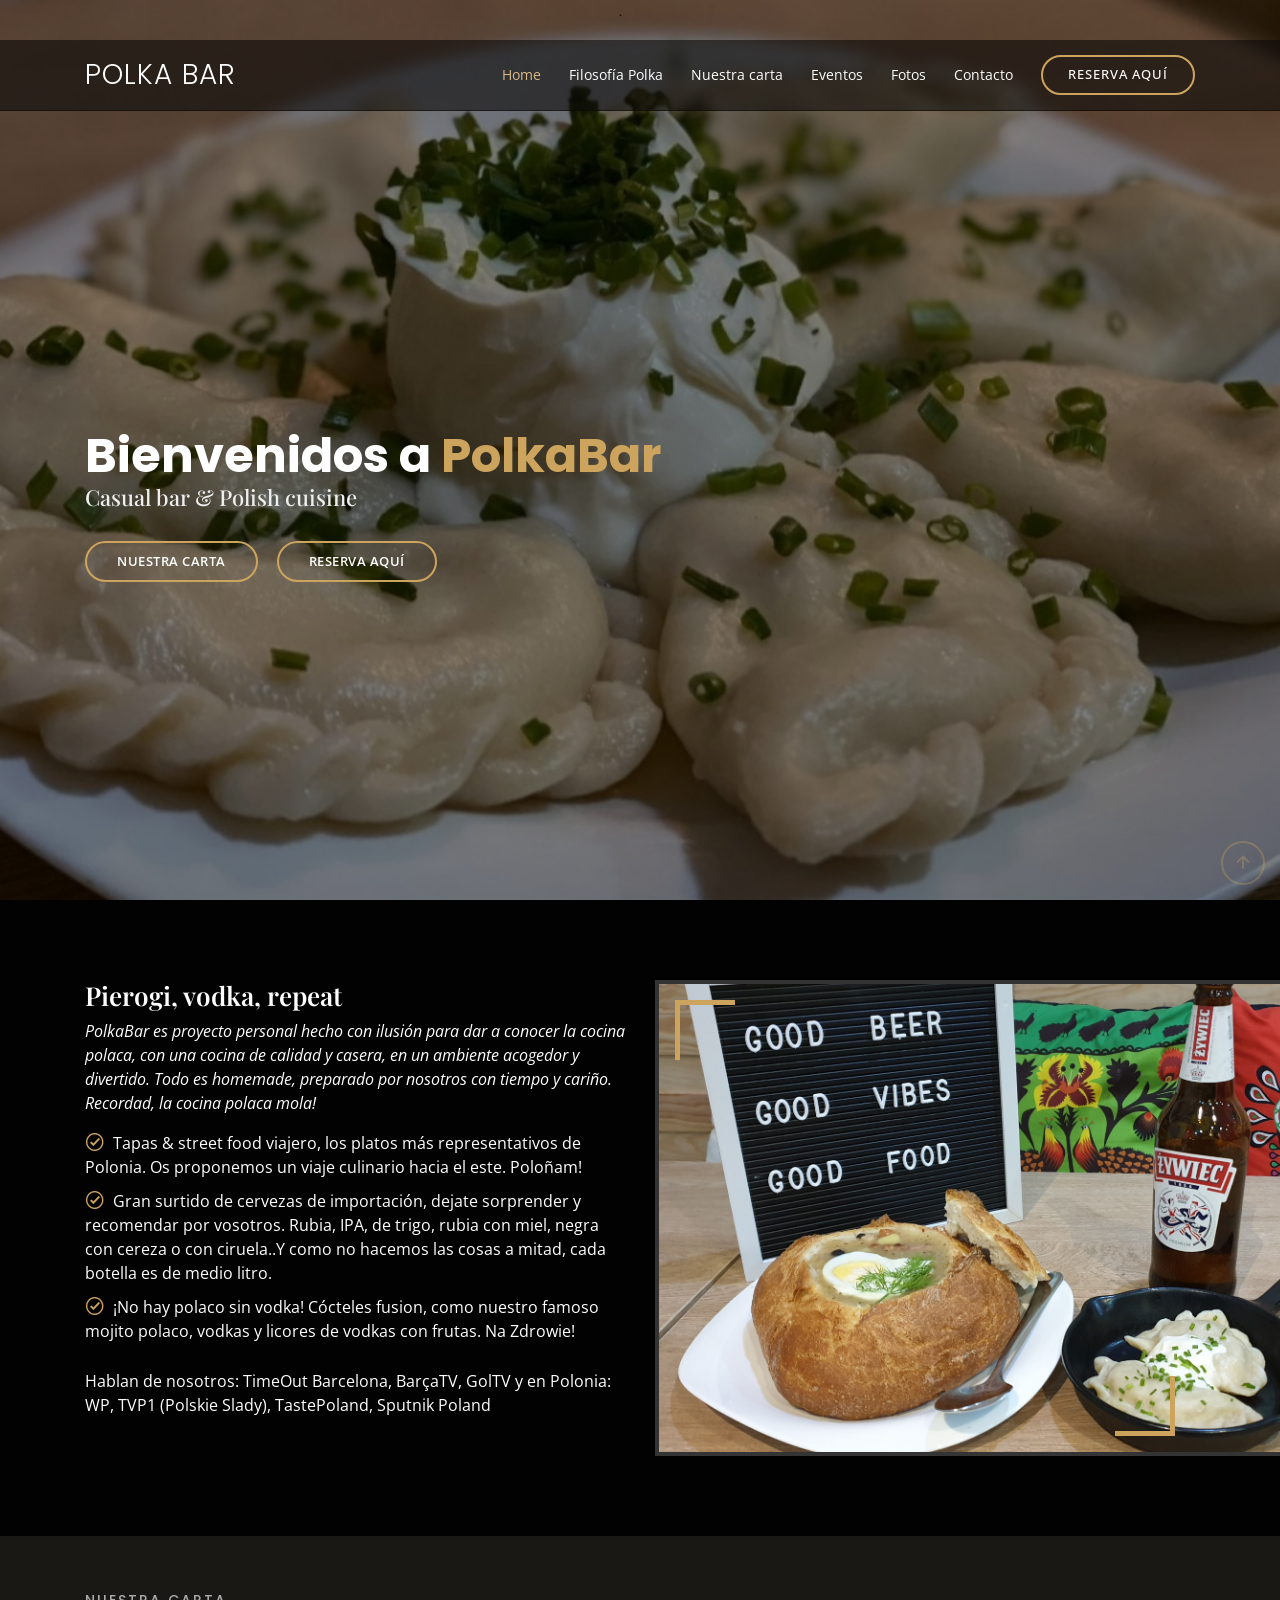
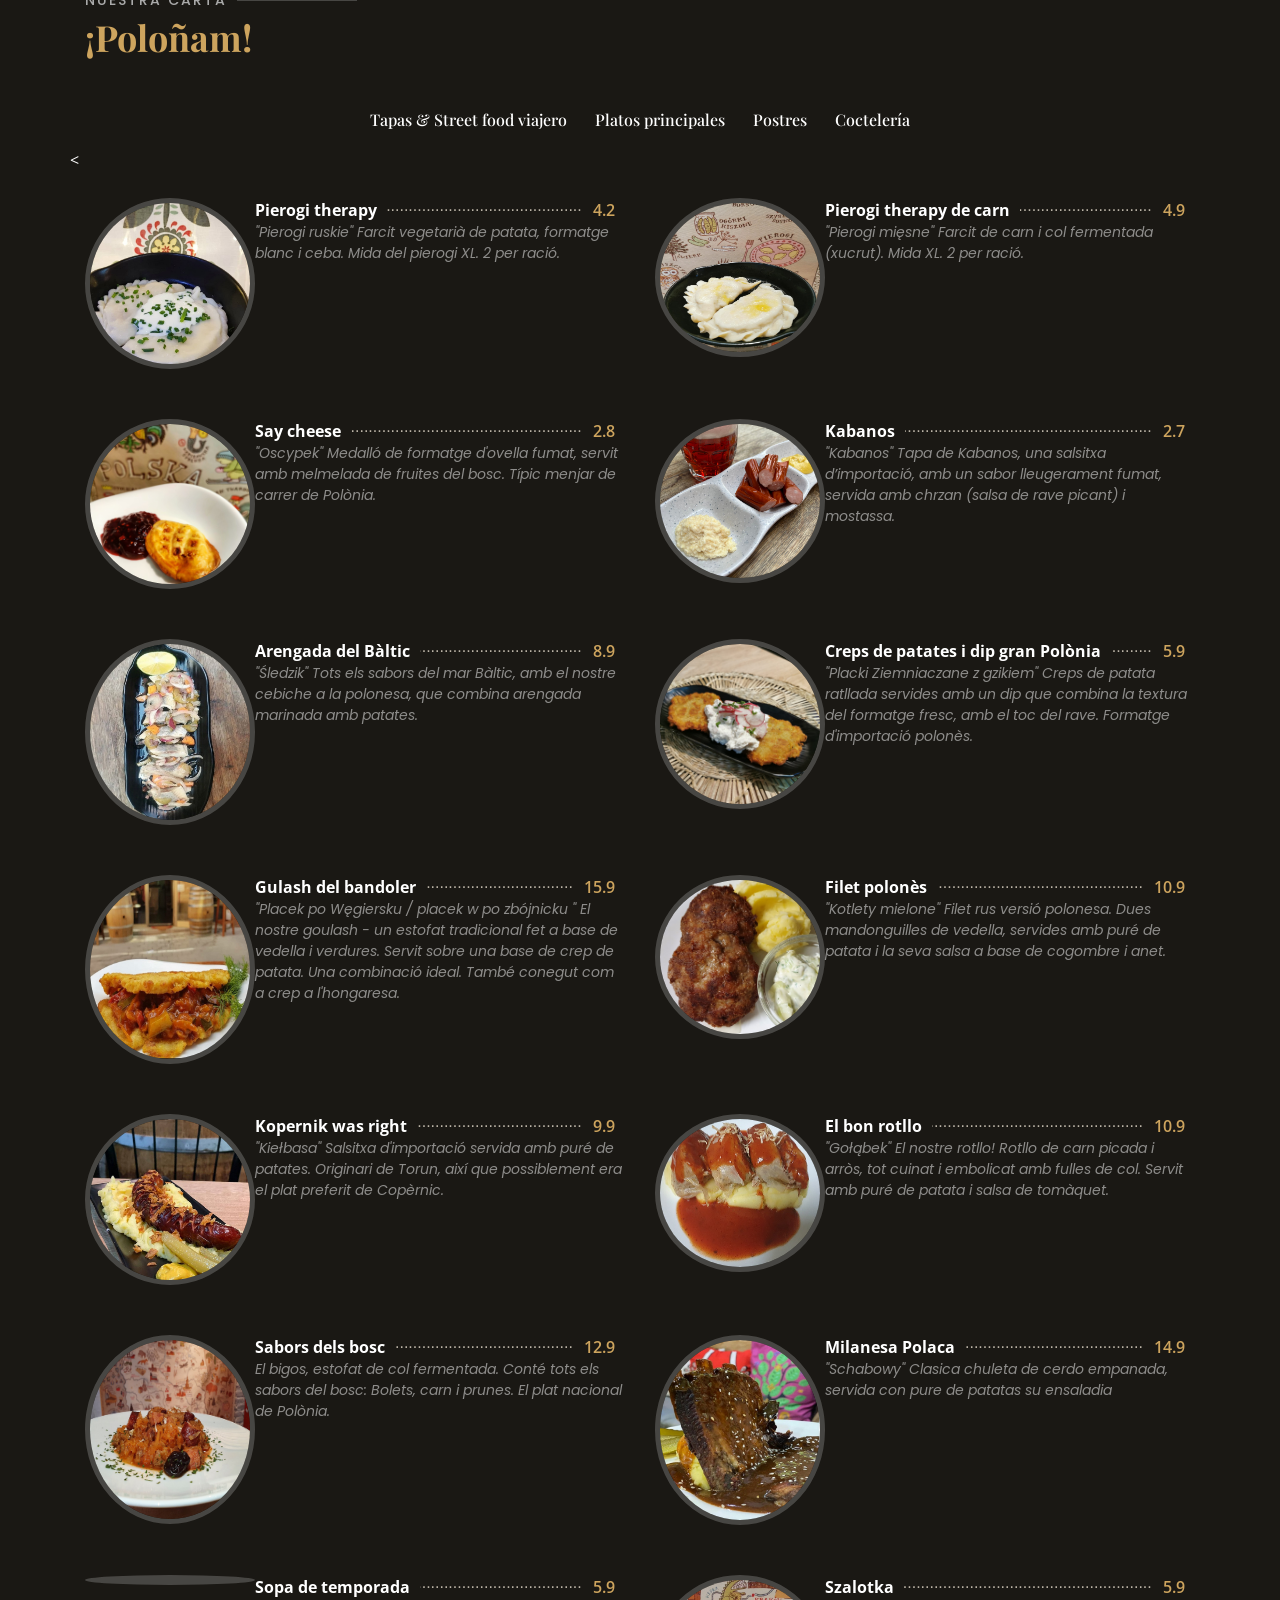
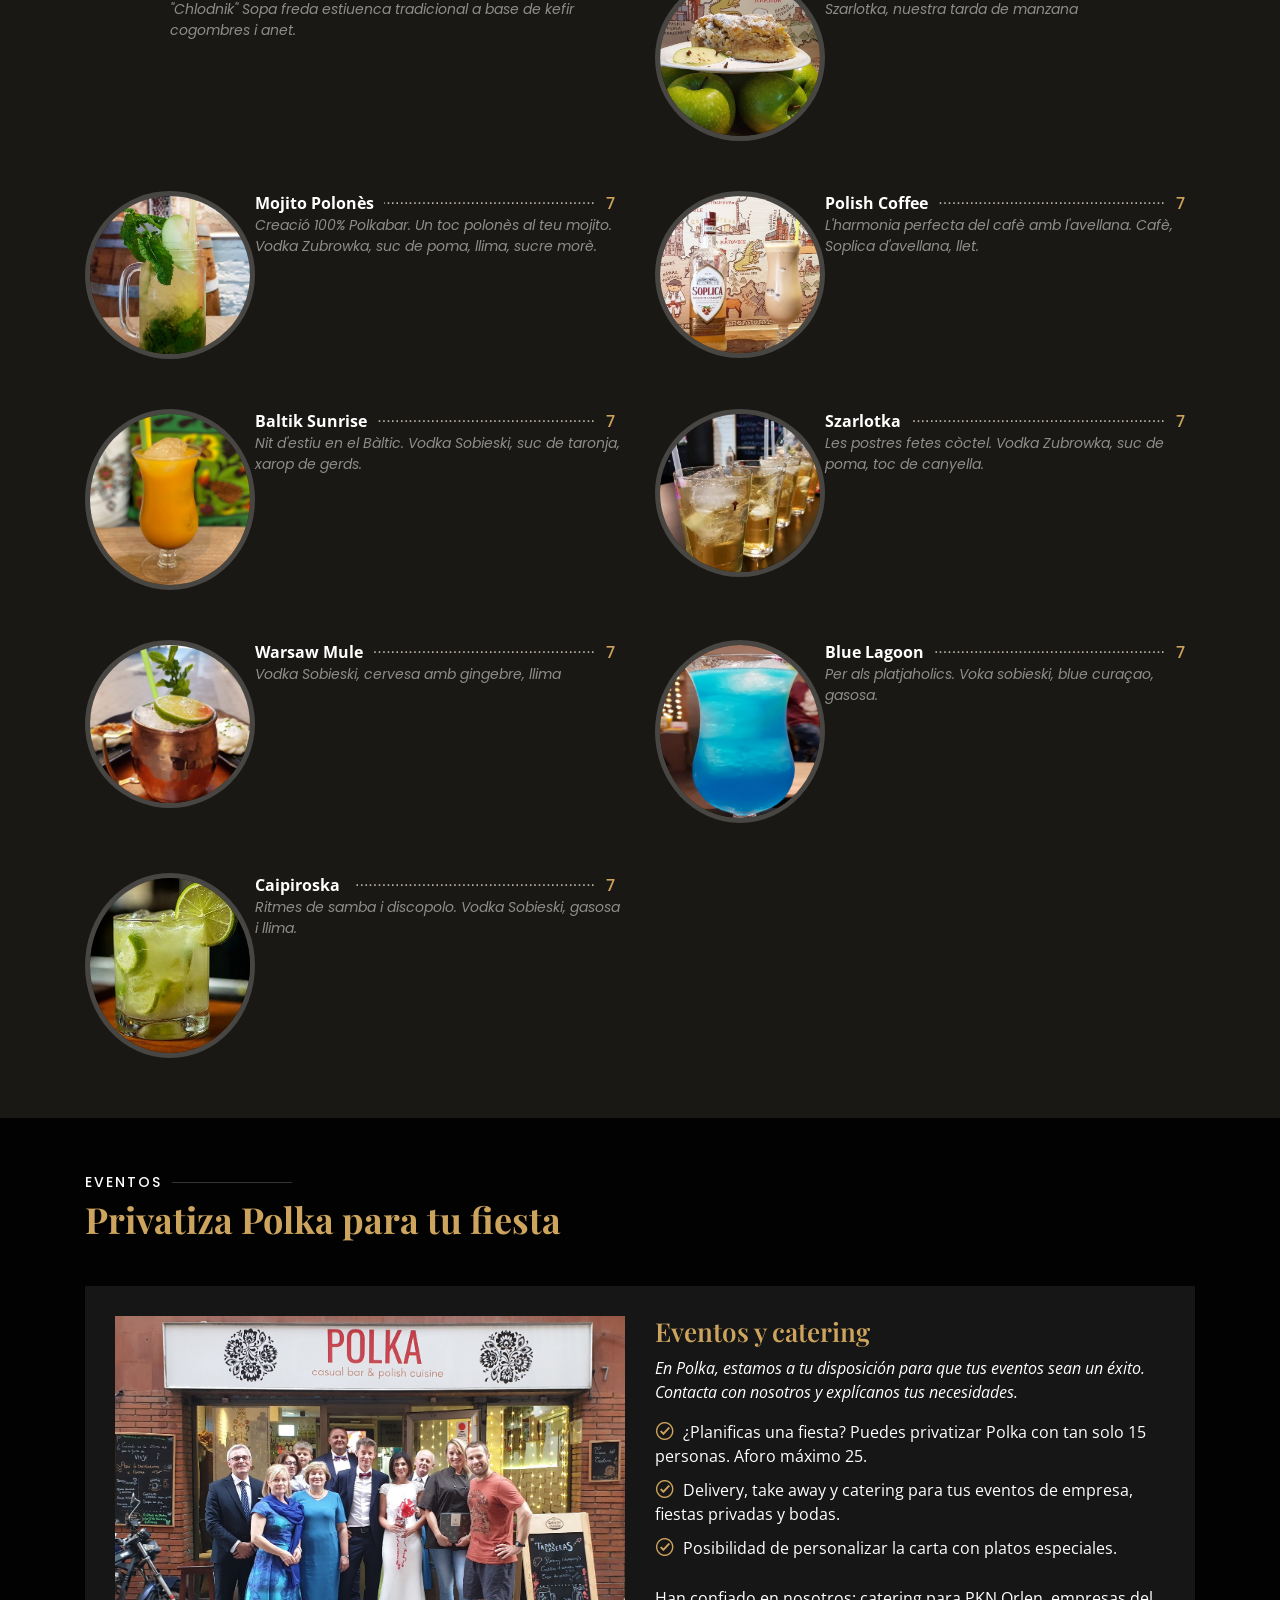
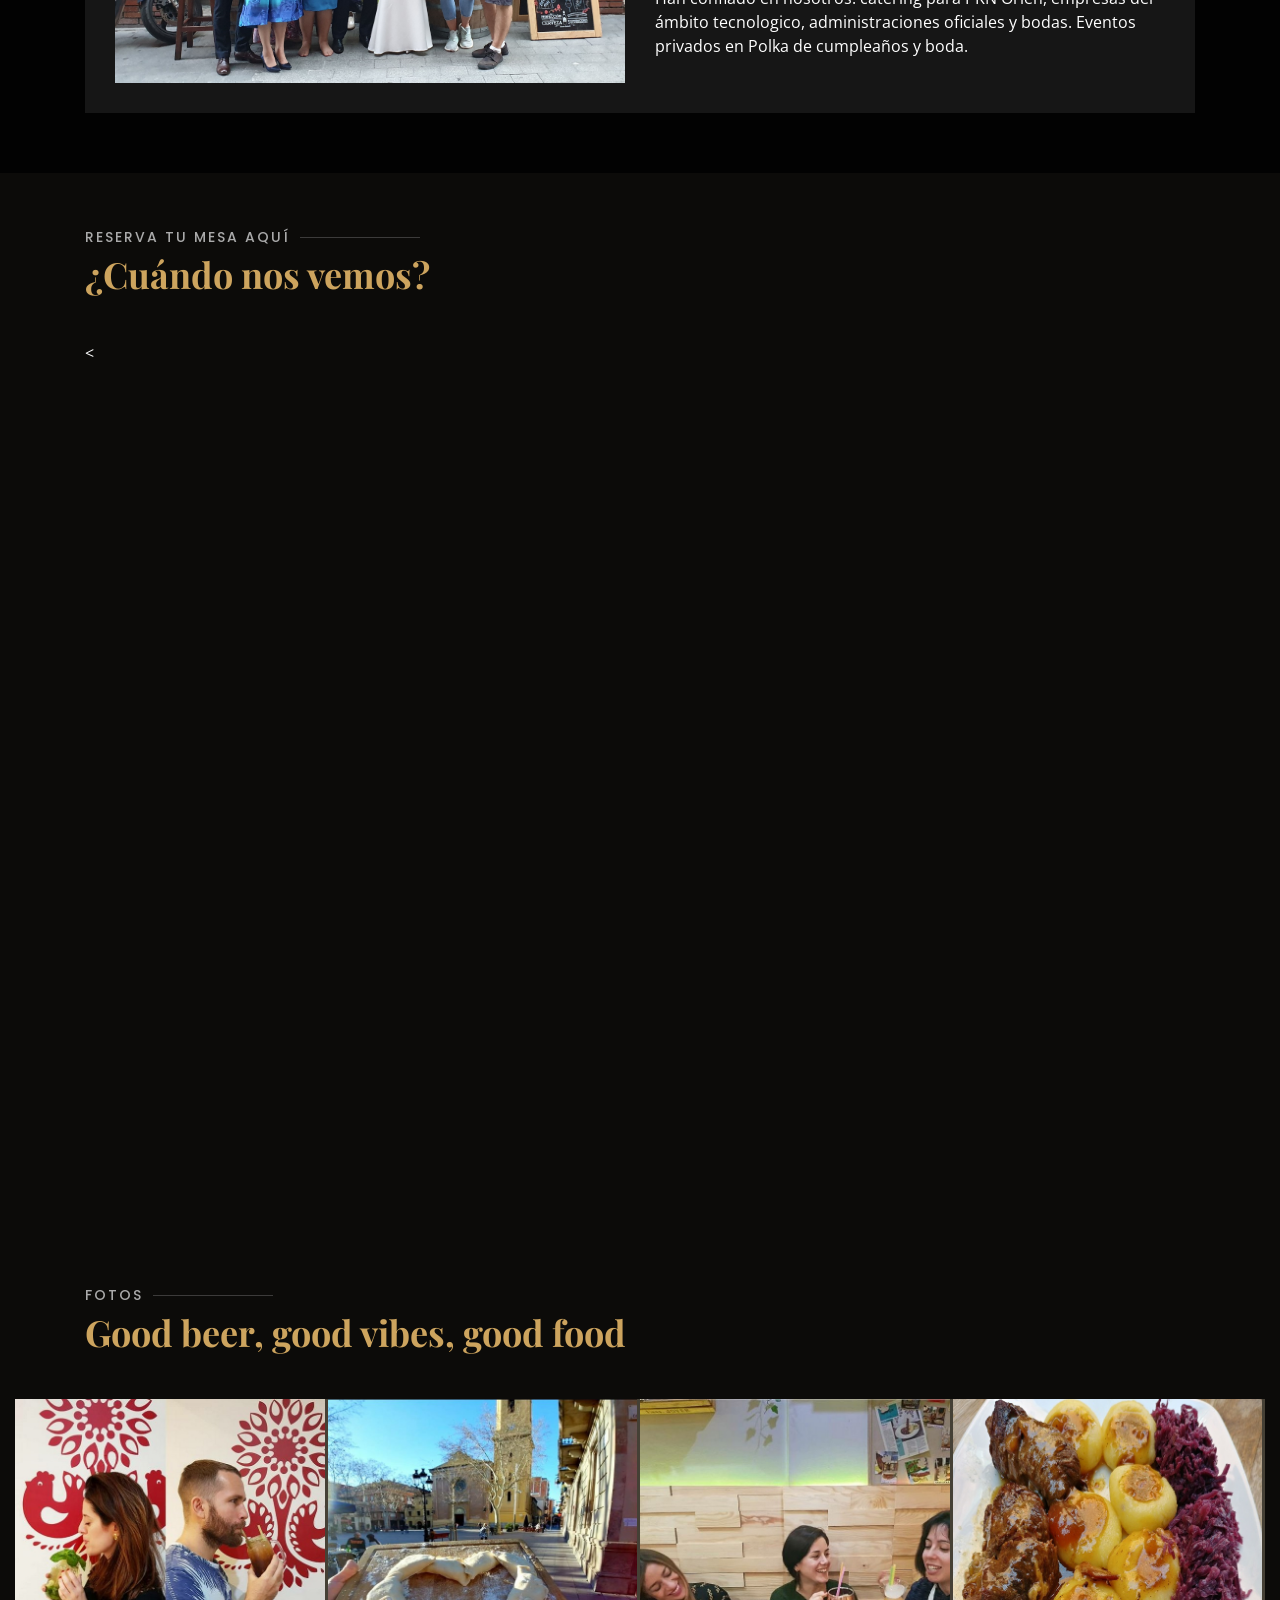
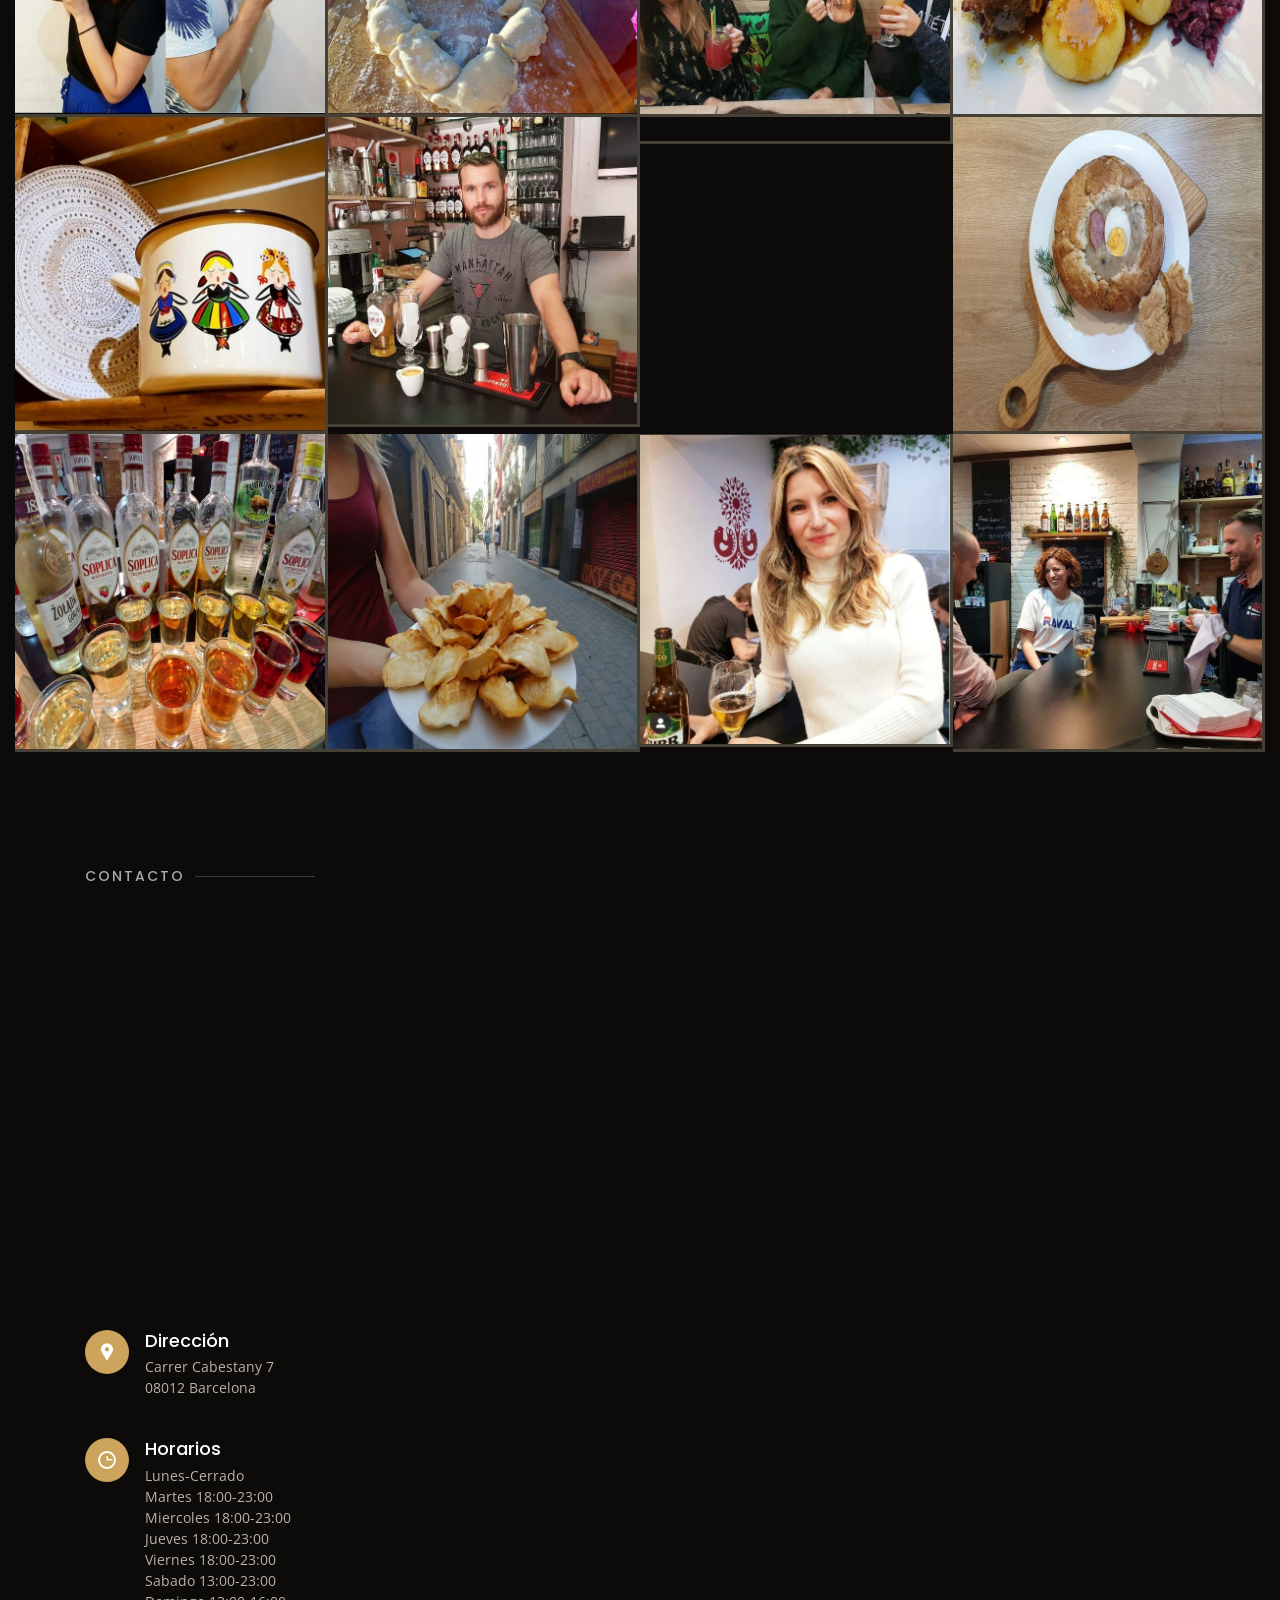
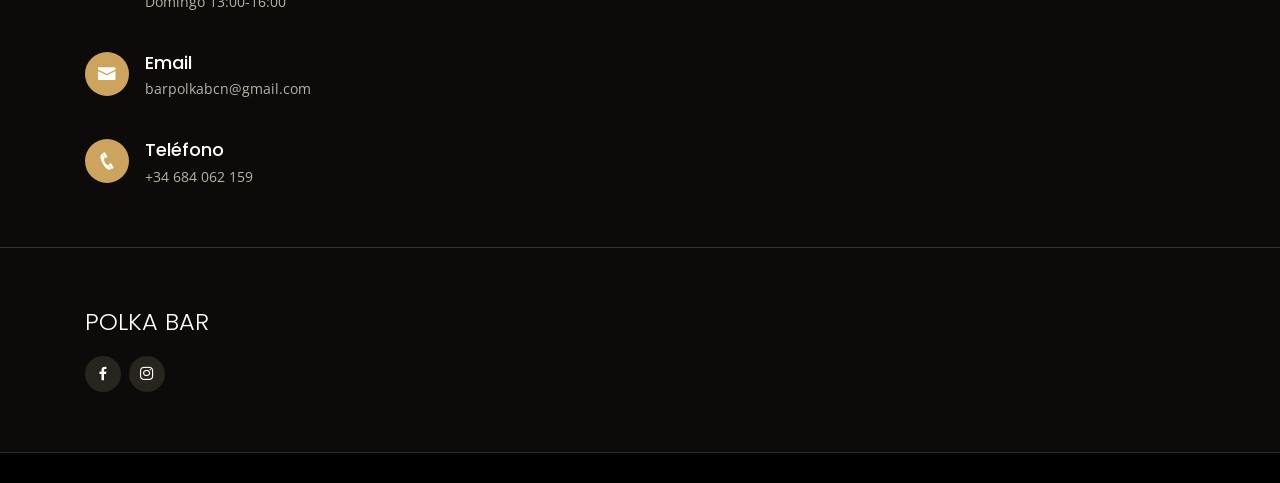
==== index.html @ d092cbb1 "Update index.html" ====
<!DOCTYPE html>
<html lang="en">

<head>
  <meta charset="utf-8">
  <meta content="width=device-width, initial-scale=1.0" name="viewport">

  <title>Polka Bar </title>
  <meta content="" name="descriptison">
  <meta content="" name="keywords">

  <!-- Favicons -->
  <link href="assets/img/favicon.png" rel="icon">
  <link href="assets/img/apple-touch-icon.png" rel="apple-touch-icon">

  <!-- Google Fonts -->
  <link href="https://fonts.googleapis.com/css?family=Open+Sans:300,300i,400,400i,600,600i,700,700i|Playfair+Display:ital,wght@0,400;0,500;0,600;0,700;1,400;1,500;1,600;1,700|Poppins:300,300i,400,400i,500,500i,600,600i,700,700i" rel="stylesheet">

  <!-- Vendor CSS Files -->
  <link href="assets/vendor/bootstrap/css/bootstrap.min.css" rel="stylesheet">
  <link href="assets/vendor/icofont/icofont.min.css" rel="stylesheet">
  <link href="assets/vendor/boxicons/css/boxicons.min.css" rel="stylesheet">
  <link href="assets/vendor/animate.css/animate.min.css" rel="stylesheet">
  <link href="assets/vendor/owl.carousel/assets/owl.carousel.min.css" rel="stylesheet">
  <link href="assets/vendor/venobox/venobox.css" rel="stylesheet">
  <link href="assets/vendor/aos/aos.css" rel="stylesheet">

  <!-- Template Main CSS File -->
  <link href="assets/css/style.css" rel="stylesheet">

  <!-- =======================================================
  * Template Name: Restaurantly - v1.0.0
  * Template URL: https://bootstrapmade.com/restaurantly-restaurant-template/
  * Author: BootstrapMade.com
  * License: https://bootstrapmade.com/license/
  ======================================================== -->
</head>

<body>

  <!-- ======= Top Bar ======= -->
  <div id="topbar" class="d-flex align-items-center fixed-top">
    <div class="container d-flex">
      <div class="contact-info mr-auto">
       
      </div>
      
      </div>
    </div>
  </div>

  <!-- ======= Header ======= -->
  <header id="header" class="fixed-top">
    <div class="container d-flex align-items-center">

      <h1 class="logo mr-auto"><a href="index.html">Polka Bar</a></h1>
      <!-- Uncomment below if you prefer to use an image logo -->
      <!-- <a href="index.html" class="logo mr-auto"><img src="assets/img/logo.png" alt="" class="img-fluid"></a>-->

      <nav class="nav-menu d-none d-lg-block">
        <ul>
          <li class="active"><a href="index.html">Home</a></li>
          <li><a href="#about">Filosofía Polka</a></li>
          <li><a href="#menu">Nuestra carta</a></li>
         
          <li><a href="#events">Eventos</a></li>
          <li><a href="#gallery">Fotos</a></li>
          <li><a href="#contact">Contacto</a></li>
          <li class="book-a-table text-center"><a href="#book-a-table">Reserva aquí</a></li>
        </ul>
      </nav><!-- .nav-menu -->

    </div>
  </header><!-- End Header -->

  <!-- ======= Hero Section ======= -->
  <section id="hero" class="d-flex align-items-center">
    <div class="container position-relative text-center text-lg-left" data-aos="zoom-in" data-aos-delay="100">
      <div class="row">
        <div class="col-lg-8">
          <h1>Bienvenidos a <span>PolkaBar</span></h1>
          <h2>Casual bar & Polish cuisine</h2>

          <div class="btns">
            <a href="#menu" class="btn-menu animated fadeInUp scrollto">Nuestra carta</a>
            <a href="#book-a-table" class="btn-book animated fadeInUp scrollto">Reserva aquí</a>
          </div>
        </div>
        <div
        </div>

      </div>
    </div>
  </section><!-- End Hero -->

  <main id="main">

    <!-- ======= About Section ======= -->
    <section id="about" class="about">
      <div class="container" data-aos="fade-up">

        <div class="row">
          <div class="col-lg-6 order-1 order-lg-2" data-aos="zoom-in" data-aos-delay="100">
            <div class="about-img">
              <img src="assets/img/about.jpg" alt="">
            </div>
          </div>
          <div class="col-lg-6 pt-4 pt-lg-0 order-2 order-lg-1 content">
            <h3>Pierogi, vodka, repeat</h3>
            <p class="font-italic">
             PolkaBar es proyecto personal hecho con ilusión para dar a conocer la cocina polaca, con una cocina de calidad y casera, en un ambiente acogedor y divertido. Todo es homemade, preparado por nosotros con tiempo y cariño. Recordad, la cocina polaca mola!
            </p>
            <ul>
              <li><i class="icofont-check-circled"></i> Tapas & street food viajero, los platos más representativos de Polonia. Os proponemos un viaje culinario hacia el este. Poloñam! </li>
              <li><i class="icofont-check-circled"></i> Gran surtido de cervezas de importación, dejate sorprender y recomendar por vosotros. Rubia, IPA, de trigo, rubia con miel, negra con cereza o con ciruela..Y como no hacemos las cosas a mitad, cada botella es de medio litro. </li>
              <li><i class="icofont-check-circled"></i> ¡No hay polaco sin vodka! Cócteles fusion, como nuestro famoso mojito polaco, vodkas y licores de vodkas con frutas. Na Zdrowie!</li>
            </ul>
            <p>
             Hablan de nosotros: TimeOut Barcelona, BarçaTV, GolTV y en Polonia: WP, TVP1 (Polskie Slady), TastePoland, Sputnik Poland
            </p>
          </div>
        </div>

      </div>
    </section><!-- End About Section -->

    <!-- ======= Menu Section ======= -->
    <section id="menu" class="menu section-bg">
      <div class="container" data-aos="fade-up">

        <div class="section-title">
          <h2>Nuestra carta</h2>
          <p>¡Poloñam!</p>
        </div>

        <div class="row" data-aos="fade-up" data-aos-delay="100">
          <div class="col-lg-12 d-flex justify-content-center">
            <ul id="menu-flters">
              <li data-filter=".filter-starters">Tapas & Street food viajero </li>
              <li data-filter=".filter-salads">Platos principales</li>
              <li data-filter=".filter-postres">Postres</li>
			  <li data-filter=".filter-chupitos">Coctelería</li>
            </ul>
          </div>
        </div>

        <div class="row menu-container" data-aos="fade-up" data-aos-delay="200">

          <div class="col-lg-6 menu-item filter-starters">
            <img src="assets/img/menu/pierogi.jpg" class="menu-img" alt="">
            <div class="menu-content">
              <a href="#">Pierogi therapy</a><span>4.2</span>
            </div>
            <div class="menu-ingredients">
              "Pierogi ruskie" Farcit vegetarià de patata, formatge blanc i ceba. Mida del pierogi XL. 2 per ració.
            </div>
          </div>
        <div class="col-lg-6 menu-item filter-starters">
            <img src="assets/img/menu/miesne.jpg" class="menu-img" alt="">
            <div class="menu-content">
			<a href="#">Pierogi therapy de carn</a><span>4.9</span>
            </div>
            <div class="menu-ingredients">
              "Pierogi mięsne" Farcit de carn i col fermentada (xucrut). Mida XL. 2 per ració.
            </div>
          </div>
        
          <div class="col-lg-6 menu-item filter-starters">
            <img src="assets/img/menu/oscypek.jpg" class="menu-img" alt="">
            <div class="menu-content">
              <a href="#">Say cheese</a><span>2.8</span>
            </div>
            <div class="menu-ingredients">
              "Oscypek" Medalló de formatge d'ovella fumat, servit amb melmelada de fruites del bosc. Típic menjar de carrer de Polònia.
            </div>
          </div>
		   <div class="col-lg-6 menu-item filter-starters">
            <img src="assets/img/menu/kabanos1.jpg" class="menu-img" alt="">
            <div class="menu-content">
              <a href="#">Kabanos</a><span>2.7</span>
            </div>
            <div class="menu-ingredients">
              "Kabanos" Tapa de Kabanos, una salsitxa d’importació, amb un sabor lleugerament fumat, servida amb chrzan (salsa de rave picant) i mostassa.
            </div>
          </div>
		  
          <div class="col-lg-6 menu-item filter-starters">
            <img src="assets/img/menu/arenque.jpg" class="menu-img" alt="">
            <div class="menu-content">
              <a href="#">Arengada del Bàltic</a><span>8.9</span>
            </div>
            <div class="menu-ingredients">
              "Śledzik" Tots els sabors del mar Bàltic, amb el nostre cebiche a la polonesa, que combina arengada marinada amb patates.
            </div>
          </div>

          

          <div class="col-lg-6 menu-item filter-starters">
            <img src="assets/img/menu/placki.jpg" class="menu-img" alt="">
            <div class="menu-content">
              <a href="#">Creps de patates i dip gran Polònia</a><span>5.9</span>
            </div>
            <div class="menu-ingredients">
              "Placki Ziemniaczane z gzikiem" Creps de patata ratllada servides amb un dip que combina la textura del formatge fresc, amb el toc del rave. Formatge d'importació polonès.
            </div>
			
          </div>
<div class=
            
			
          </div>
          

          
          
		  
		  
		
          <div class="col-lg-6 menu-item filter-salads">
            <img src="assets/img/menu/placek.jpg" class="menu-img" alt="">
            <div class="menu-content">
              <a href="#">Gulash del bandoler</a><span>15.9</span>
            </div>
            <div class="menu-ingredients">
              "Placek po Węgiersku / placek w po zbójnicku " El nostre goulash - un estofat tradicional fet a base de vedella i verdures. Servit sobre una base de crep de patata. Una combinació ideal. També conegut com a crep a l'hongaresa.
            </div>
          </div>

          <div class="col-lg-6 menu-item filter-salads">
            <img src="assets/img/menu/mielony.jpg" class="menu-img" alt="">
            <div class="menu-content">
              <a href="#">Filet polonès</a><span>10.9</span>
            </div>
            <div class="menu-ingredients">
              "Kotlety mielone" Filet rus versió polonesa. Dues mandonguilles de vedella, servides amb puré de patata i la seva salsa a base de cogombre i anet.
            </div>
          </div>
		 
          <div class="col-lg-6 menu-item filter-salads">
            <img src="assets/img/menu/salchicha.jpg" class="menu-img" alt="">
            <div class="menu-content">
              <a href="#">Kopernik was right</a><span>9.9</span>
            </div>
            <div class="menu-ingredients">
              "Kiełbasa" Salsitxa d'importació servida amb puré de patates. Originari de Torun, així que possiblement era el plat preferit de Copèrnic. 
            </div>
          </div>
		  
          </div>
          
          <div class="col-lg-6 menu-item filter-salads">
            <img src="assets/img/menu/golabek.jpg" class="menu-img" alt="">
            <div class="menu-content">
              <a href="#">El bon rotllo</a><span>10.9</span>
            </div>
            <div class="menu-ingredients">
              "Gołąbek" El nostre rotllo! Rotllo de carn picada i arròs, tot cuinat i embolicat amb fulles de col. Servit amb puré de patata i salsa de tomàquet.
            </div>
          </div>

          <div class="col-lg-6 menu-item filter-salads">
            <img src="assets/img/menu/bigos.jpg" class="menu-img" alt="">
            <div class="menu-content">
              <a href="#">Sabors dels bosc</a><span>12.9</span>
            </div>
            <div class="menu-ingredients">
              El bigos, estofat de col fermentada. Conté tots els sabors del bosc: Bolets, carn i prunes. El plat nacional de Polònia.
            </div>
          </div>
		  <div class="col-lg-6 menu-item filter-salads">
            <img src="assets/img/menu/Beer & Honey Zeberka.jpg" class="menu-img" alt="">
            <div class="menu-content">
              <a href="#">Milanesa Polaca</a><span>14.9</span>
            </div>
            <div class="menu-ingredients">
              "Schabowy" Clasica chuleta de cerdo empanada, servida con pure de patatas  su ensaladia
            </div>
          </div>
		 <div class="col-lg-6 menu-item filter-salads">
            <img src="assets/img/menu/chodnik2.jpg" class="menu-img" alt="">
            <div class="menu-content">
              <a href="#">Sopa de temporada </a><span>5.9</span>
            </div>
            <div class="menu-ingredients">
              "Chlodnik" Sopa freda estiuenca tradicional a base de kefir cogombres i anet.
            </div>
          </div>
		  <div class="col-lg-6 menu-item filter-postres">
            <img src="assets/img/menu/szarlotka.jpg" class="menu-img" alt="">
            <div class="menu-content">
              <a href="#">Szalotka</a><span>5.9</span>
            </div>
            <div class="menu-ingredients">
              Szarlotka, nuestra tarda de manzana 
            </div>
          </div>
		  
		  <
		  
		  		  
		  <div class="col-lg-6 menu-item filter-chupitos">
            <img src="assets/img/menu/mojito.jpg" class="menu-img" alt="">
            <div class="menu-content">
              <a href="#">Mojito Polonès</a><span>7</span>
            </div>
            <div class="menu-ingredients">
              Creació 100% Polkabar. Un toc polonès al teu mojito. Vodka Zubrowka, suc de poma, llima, sucre morè. 
            </div>
          </div>
		  
		  
		  <div class="col-lg-6 menu-item filter-chupitos">
            <img src="assets/img/menu/polishcafe.jpg" class="menu-img" alt="">
            <div class="menu-content">
              <a href="#">Polish Coffee</a><span>7</span>
            </div>
            <div class="menu-ingredients">
              L'harmonia perfecta del cafè amb l'avellana. Cafè, Soplica d'avellana, llet.
            </div>
          </div>
		  
		  
		  <div class="col-lg-6 menu-item filter-chupitos">
            <img src="assets/img/menu/sunrise.jpg" class="menu-img" alt="">
            <div class="menu-content">
              <a href="#">Baltik Sunrise</a><span>7</span>
            </div>
            <div class="menu-ingredients">
              Nit d'estiu en el Bàltic. Vodka Sobieski, suc de taronja, xarop de gerds.
            </div>
          </div>
		  
		  
		  <div class="col-lg-6 menu-item filter-chupitos">
            <img src="assets/img/menu/szdrink.jpg" class="menu-img" alt="">
            <div class="menu-content">
              <a href="#">Szarlotka</a><span>7</span>
            </div>
            <div class="menu-ingredients">
              Les postres fetes còctel. Vodka Zubrowka, suc de poma, toc de canyella.
            </div>
          </div>
		  
		  
		  <div class="col-lg-6 menu-item filter-chupitos">
            <img src="assets/img/menu/warsaw mule.jpg" class="menu-img" alt="">
            <div class="menu-content">
              <a href="#">Warsaw Mule</a><span>7</span>
            </div>
            <div class="menu-ingredients">
              Vodka Sobieski, cervesa amb gingebre, llima
            </div>
          </div>
		  
		  <div class="col-lg-6 menu-item filter-chupitos">
            <img src="assets/img/menu/lagon.jpg" class="menu-img" alt="">
            <div class="menu-content">
              <a href="#">Blue Lagoon</a><span>7</span>
            </div>
            <div class="menu-ingredients">
              Per als platjaholics. Voka sobieski, blue curaçao, gasosa.
            </div>
          </div>
		  
		  <div class="col-lg-6 menu-item filter-chupitos">
            <img src="assets/img/menu/caipi.jpg" class="menu-img" alt="">
            <div class="menu-content">
              <a href="#">Caipiroska </a><span>7</span>
            </div>
            <div class="menu-ingredients">
              Ritmes de samba i discopolo. Vodka Sobieski, gasosa i llima.
            </div>
          </div>

        </div>

      </div>
    </section><!-- End Menu Section -->

    

    <!-- ======= Events Section ======= -->
    <section id="events" class="events">
      <div class="container" data-aos="fade-up">

        <div class="section-title">
          <h2>Eventos</h2>
          <p> Privatiza Polka para tu fiesta</p>
        </div>

        <div class="owl-carousel events-carousel" data-aos="fade-up" data-aos-delay="100">

          <div class="row event-item">
            <div class="col-lg-6">
              <img src="assets/img/boda.jpg" class="img-fluid" alt="">
            </div>
            <div class="col-lg-6 pt-4 pt-lg-0 content">
              <h3>Eventos y catering</h3>
              
              <p class="font-italic">
                En Polka, estamos a tu disposición para que tus eventos sean un éxito. Contacta con nosotros y explícanos tus necesidades.
              </p>
              <ul>
                <li><i class="icofont-check-circled"></i> ¿Planificas una fiesta? Puedes privatizar Polka con tan solo 15 personas. Aforo máximo 25.</li>
                <li><i class="icofont-check-circled"></i> Delivery, take away y catering para tus eventos de empresa, fiestas privadas y bodas.  </li>
                <li><i class="icofont-check-circled"></i> Posibilidad de personalizar la carta con platos especiales.</li>
              </ul>
              <p>
                Han confiado en nosotros: catering para PKN Orlen, empresas del ámbito tecnologico, administraciones oficiales y bodas. Eventos privados en Polka de cumpleaños y boda.
              </p>
            </div>
          </div>

          

        </div>

      </div>
    </section><!-- End Events Section -->

    <!-- ======= Book A Table Section ======= -->
    <section id="book-a-table" class="book-a-table">
      <div class="container" data-aos="fade-up">

        <div class="section-title">
          <h2>Reserva tu mesa aquí</h2>
          <p>¿Cuándo nos vemos?</p>
        </div>

       <<div align="center"><iframe src="https://module.lafourchette.com/es_ES/module/374665-a47ee" style="width: 100%; min-height:800px; border:none; scrolling:yes;"></iframe></div>
    </section><!-- End Book A Table Section -->

    

    <!-- ======= Gallery Section ======= -->
    <section id="gallery" class="gallery">

      <div class="container" data-aos="fade-up">
        <div class="section-title">
          <h2>Fotos</h2>
          <p>Good beer, good vibes, good food</p>
        </div>
      </div>

      <div class="container-fluid" data-aos="fade-up" data-aos-delay="100">

        <div class="row no-gutters">

          <div class="col-lg-3 col-md-4">
            <div class="gallery-item">
              <a href="assets/img/gallery/laeti.jpg" class="venobox" data-gall="gallery-item">
                <img src="assets/img/gallery/laeti.jpg" alt="" class="img-fluid">
              </a>
            </div>
          </div>

          <div class="col-lg-3 col-md-4">
            <div class="gallery-item">
              <a href="assets/img/gallery/serce.jpg" class="venobox" data-gall="gallery-item">
                <img src="assets/img/gallery/serce.jpg" alt="" class="img-fluid">
              </a>
            </div>
          </div>

          <div class="col-lg-3 col-md-4">
            <div class="gallery-item">
              <a href="assets/img/gallery/girls.jpg" class="venobox" data-gall="gallery-item">
                <img src="assets/img/gallery/girls.jpg" alt="" class="img-fluid">
              </a>
            </div>
          </div>

          <div class="col-lg-3 col-md-4">
            <div class="gallery-item">
              <a href="assets/img/gallery/rolada.jpg" class="venobox" data-gall="gallery-item">
                <img src="assets/img/gallery/rolada.jpg" alt="" class="img-fluid">
              </a>
            </div>
          </div>

          <div class="col-lg-3 col-md-4">
            <div class="gallery-item">
              <a href="assets/img/gallery/garnek.jpg" class="venobox" data-gall="gallery-item">
                <img src="assets/img/gallery/garnek.jpg" alt="" class="img-fluid">
              </a>
            </div>
          </div>

          <div class="col-lg-3 col-md-4">
            <div class="gallery-item">
              <a href="assets/img/gallery/kamil.jpg" class="venobox" data-gall="gallery-item">
                <img src="assets/img/gallery/kamil.jpg" alt="" class="img-fluid">
              </a>
            </div>
          </div>
 <div class="col-lg-3 col-md-4">
            <div class="gallery-item">
              <a href="assets/img/gallery/aa.jpg" class="venobox" data-gall="gallery-item">
                <img src="assets/img/gallery/aa.jpg" alt="" class="img-fluid">
              </a>
            </div>
          </div>
         

          <div class="col-lg-3 col-md-4">
            <div class="gallery-item">
              <a href="assets/img/gallery/zurek.jpg" class="venobox" data-gall="gallery-item">
                <img src="assets/img/gallery/zurek.jpg" alt="" class="img-fluid">
              </a>
            </div>
          </div>
		  <div class="col-lg-3 col-md-4">
            <div class="gallery-item">
              <a href="assets/img/gallery/vodka.jpg" class="venobox" data-gall="gallery-item">
                <img src="assets/img/gallery/vodka.jpg" alt="" class="img-fluid">
              </a>
            </div>
          </div>
		  <div class="col-lg-3 col-md-4">
            <div class="gallery-item">
              <a href="assets/img/gallery/oscypki.jpg" class="venobox" data-gall="gallery-item">
                <img src="assets/img/gallery/oscypki.jpg" alt="" class="img-fluid">
              </a>
            </div>
          </div>
		  <div class="col-lg-3 col-md-4">
            <div class="gallery-item">
              <a href="assets/img/gallery/aneta.jpg" class="venobox" data-gall="gallery-item">
                <img src="assets/img/gallery/aneta.jpg" alt="" class="img-fluid">
              </a>
            </div>
          </div>
<div class="col-lg-3 col-md-4">
            <div class="gallery-item">
              <a href="assets/img/gallery/filip.jpg" class="venobox" data-gall="gallery-item">
                <img src="assets/img/gallery/filip.jpg" alt="" class="img-fluid">
              </a>
            </div>
          </div>
        </div>

      </div>
    </section><!-- End Gallery Section -->

 

    <!-- ======= Contact Section ======= -->
    <section id="contact" class="contact">
      <div class="container" data-aos="fade-up">

        <div class="section-title">
          <h2>Contacto</h2>
          <p></p>
        </div>
      </div>

      <div data-aos="fade-up">
        
        <iframe style="border:0; width: 100%; height: 350px;"src="https://www.google.com/maps/embed?pb=!1m18!1m12!1m3!1d2993.4575871577445!2d2.1303494154257763!3d41.385867979264354!2m3!1f0!2f0!3f0!3m2!1i1024!2i768!4f13.1!3m3!1m2!1s0x12a498639cd1ae27%3A0xb3d8001c363efd8f!2sCarrer%20de%20Cabestany%2C%207%2C%2008014%20Barcelona!5e0!3m2!1spl!2ses!4v1592250438599!5m2!1spl!2ses" width="600" height="450" frameborder="0" style="border:0;" allowfullscreen="" aria-hidden="false" tabindex="0"></iframe>
	  </div>

      <div class="container" data-aos="fade-up">

        <div class="row mt-5">

          <div class="col-lg-4">
            <div class="info">
              <div class="address">
                <i class="icofont-google-map"></i>
                <h4>Dirección</h4>
                <p>Carrer Cabestany 7<br>
				08012 Barcelona
				</p>
              </div>

              <div class="open-hours">
                <i class="icofont-clock-time icofont-rotate-90"></i>
                <h4>Horarios</h4>
                <p>
				  Lunes-Cerrado<br>
                  Martes 18:00-23:00<br>
				  Miercoles 18:00-23:00<br>
                  Jueves 18:00-23:00<br>
				  Viernes 18:00-23:00<br>
				  Sabado 13:00-23:00<br>
				  Domingo 13:00-16:00<br>
				  
                </p>
              </div>

              <div class="email">
                <i class="icofont-envelope"></i>
                <h4>Email</h4>
                <p>barpolkabcn@gmail.com</p>
              </div>

              <div class="phone">
                <i class="icofont-phone"></i>
                <h4>Teléfono</h4>
                <p>+34 684 062 159</p>
              </div>

            </div>

          </div>

          <div class="col-lg-8 mt-5 mt-lg-0">


          </div>

        </div>

      </div>
    </section><!-- End Contact Section -->

  </main><!-- End #main -->

  <!-- ======= Footer ======= -->
  <footer id="footer">
    <div class="footer-top">
      <div class="container">
        <div class="row">

          <div class="col-lg-3 col-md-6">
            <div class="footer-info">
              <h3> Polka Bar</h3>
              
              <div class="social-links mt-3">
                
                <a href="https://www.facebook.com/polkabarcelona/" class="facebook"><i class="bx bxl-facebook"></i></a>
                <a href="https://www.instagram.com/polkABARBCN/" class="instagram"><i class="bx bxl-instagram"></i></a>
                
               
              </div>
            </div>
          </div>

          

          

        </div>
      </div>
    </div>

    
    </div>
  </footer><!-- End Footer -->

  <div id="preloader"></div>
  <a href="#" class="back-to-top"><i class="bx bx-up-arrow-alt"></i></a>

  <!-- Vendor JS Files -->
  <script src="assets/vendor/jquery/jquery.min.js"></script>
  <script src="assets/vendor/bootstrap/js/bootstrap.bundle.min.js"></script>
  <script src="assets/vendor/jquery.easing/jquery.easing.min.js"></script>
  <script src="assets/vendor/php-email-form/validate.js"></script>
  <script src="assets/vendor/owl.carousel/owl.carousel.min.js"></script>
  <script src="assets/vendor/isotope-layout/isotope.pkgd.min.js"></script>
  <script src="assets/vendor/venobox/venobox.min.js"></script>
  <script src="assets/vendor/aos/aos.js"></script>

  <!-- Template Main JS File -->
  <script src="assets/js/main.js"></script>

</body>

</html>
---- assets/css/style.css ----
/**
* Template Name: Restaurantly - v1.0.0
* Template URL: https://bootstrapmade.com/restaurantly-restaurant-template/
* Author: BootstrapMade.com
* License: https://bootstrapmade.com/license/
*/

/*--------------------------------------------------------------
# General
--------------------------------------------------------------*/
body {
  font-family: "Open Sans", sans-serif;
  background: #0c0b09;
  color: #fff;
}

a {
  color: #cda45e;
}

a:hover {
  color: #d9ba85;
  text-decoration: none;
}

h1, h2, h3, h4, h5, h6 {
  font-family: "Playfair Display", serif;
}

/*--------------------------------------------------------------
# Preloader
--------------------------------------------------------------*/
#preloader {
  position: fixed;
  top: 0;
  left: 0;
  right: 0;
  bottom: 0;
  z-index: 9999;
  overflow: hidden;
  background: #1a1814;
}

#preloader:before {
  content: "";
  position: fixed;
  top: calc(50% - 30px);
  left: calc(50% - 30px);
  border: 6px solid #1a1814;
  border-top-color: #cda45e;
  border-bottom-color: #cda45e;
  border-radius: 50%;
  width: 60px;
  height: 60px;
  -webkit-animation: animate-preloader 1s linear infinite;
  animation: animate-preloader 1s linear infinite;
}

@-webkit-keyframes animate-preloader {
  0% {
    transform: rotate(0deg);
  }
  100% {
    transform: rotate(360deg);
  }
}

@keyframes animate-preloader {
  0% {
    transform: rotate(0deg);
  }
  100% {
    transform: rotate(360deg);
  }
}

/*--------------------------------------------------------------
# Back to top button
--------------------------------------------------------------*/
.back-to-top {
  position: fixed;
  display: none;
  right: 15px;
  bottom: 15px;
  z-index: 995;
}

.back-to-top i {
  display: flex;
  align-items: center;
  justify-content: center;
  font-size: 24px;
  width: 44px;
  height: 44px;
  border-radius: 50px;
  color: #cda45e;
  transition: all 0.4s;
  border: 2px solid #cda45e;
}

.back-to-top i:hover {
  background: #cda45e;
  color: #1a1814;
}

/*--------------------------------------------------------------
# Disable aos animation delay on mobile devices
--------------------------------------------------------------*/
@media screen and (max-width: 768px) {
  [data-aos-delay] {
    transition-delay: 0 !important;
  }
}

/*--------------------------------------------------------------
# Top Bar
--------------------------------------------------------------*/
#topbar {
  height: 40px;
  font-size: 14px;
  transition: all 0.5s;
}

#topbar.topbar-scrolled {
  top: -40px;
}

#topbar .contact-info {
  color: white;
}

#topbar .contact-info i {
  color: #d9ba85;
  padding-right: 4px;
}

#topbar .contact-info i + i {
  margin-left: 15px;
}

#topbar .languages ul {
  display: flex;
  flex-wrap: wrap;
  list-style: none;
  padding: 0;
  margin: 0;
  color: #cda45e;
}

#topbar .languages ul a {
  color: white;
}

#topbar .languages ul li + li {
  padding-left: 10px;
}

#topbar .languages ul li + li::before {
  display: inline-block;
  padding-right: 10px;
  color: rgba(255, 255, 255, 0.5);
  content: "/";
}

/*--------------------------------------------------------------
# Header
--------------------------------------------------------------*/
#header {
  background: rgba(12, 11, 9, 0.6);
  border-bottom: 1px solid rgba(12, 11, 9, 0.6);
  transition: all 0.5s;
  z-index: 997;
  padding: 15px 0;
  top: 40px;
}

#header.header-scrolled {
  top: 0;
  background: rgba(0, 0, 0, 0.85);
  border-bottom: 1px solid #37332a;
}

#header .logo {
  font-size: 28px;
  margin: 0;
  padding: 0;
  line-height: 1;
  font-weight: 300;
  letter-spacing: 1px;
  text-transform: uppercase;
  font-family: "Poppins", sans-serif;
}

#header .logo a {
  color: #fff;
}

#header .logo img {
  max-height: 40px;
}

/*--------------------------------------------------------------
# Navigation Menu
--------------------------------------------------------------*/
/* Desktop Navigation */
.nav-menu ul {
  margin: 0;
  padding: 0;
  list-style: none;
}

.nav-menu > ul {
  display: flex;
  align-items: center;
}

.nav-menu > ul > li {
  position: relative;
  white-space: nowrap;
  padding-left: 28px;
}

.nav-menu a {
  display: block;
  position: relative;
  color: white;
  transition: 0.3s;
  font-size: 14px;
  font-family: "Open Sans", sans-serif;
}

.nav-menu a:hover, .nav-menu .active > a, .nav-menu li:hover > a {
  color: #d9ba85;
}

.nav-menu .book-a-table a {
  border: 2px solid #cda45e;
  color: #fff;
  border-radius: 50px;
  padding: 8px 25px;
  text-transform: uppercase;
  font-size: 13px;
  font-weight: 500;
  letter-spacing: 1px;
  transition: 0.3s;
}

.nav-menu .book-a-table a:hover {
  background: #cda45e;
  color: #fff;
}

.nav-menu .drop-down ul {
  display: block;
  position: absolute;
  left: 15px;
  top: calc(100% + 30px);
  z-index: 99;
  opacity: 0;
  visibility: hidden;
  padding: 10px 0;
  background: #fff;
  box-shadow: 0px 0px 30px rgba(127, 137, 161, 0.25);
  transition: 0.3s;
}

.nav-menu .drop-down:hover > ul {
  opacity: 1;
  top: 100%;
  visibility: visible;
}

.nav-menu .drop-down li {
  min-width: 180px;
  position: relative;
}

.nav-menu .drop-down ul a {
  padding: 10px 20px;
  font-size: 14px;
  font-weight: 500;
  text-transform: none;
  color: #1a1814;
}

.nav-menu .drop-down ul a:hover, .nav-menu .drop-down ul .active > a, .nav-menu .drop-down ul li:hover > a {
  color: #cda45e;
}

.nav-menu .drop-down > a:after {
  content: "\ea99";
  font-family: IcoFont;
  padding-left: 5px;
}

.nav-menu .drop-down .drop-down ul {
  top: 0;
  left: calc(100% - 30px);
}

.nav-menu .drop-down .drop-down:hover > ul {
  opacity: 1;
  top: 0;
  left: 100%;
}

.nav-menu .drop-down .drop-down > a {
  padding-right: 35px;
}

.nav-menu .drop-down .drop-down > a:after {
  content: "\eaa0";
  font-family: IcoFont;
  position: absolute;
  right: 15px;
}

@media (max-width: 1366px) {
  .nav-menu .drop-down .drop-down ul {
    left: -90%;
  }
  .nav-menu .drop-down .drop-down:hover > ul {
    left: -100%;
  }
  .nav-menu .drop-down .drop-down > a:after {
    content: "\ea9d";
  }
}

/* Mobile Navigation */
.mobile-nav-toggle {
  position: absolute;
  right: 15px;
  top: 15px;
  z-index: 9998;
  border: 0;
  background: none;
  font-size: 24px;
  transition: all 0.4s;
  outline: none !important;
  line-height: 1;
  cursor: pointer;
  text-align: right;
}

.mobile-nav-toggle i {
  color: #fff;
}

.mobile-nav {
  position: fixed;
  top: 15px;
  right: 15px;
  bottom: 15px;
  left: 15px;
  z-index: 9999;
  overflow-y: auto;
  background: #1a1814;
  border: 2px solid rgba(255, 255, 255, 0.1);
  transition: ease-in-out 0.2s;
  opacity: 0;
  visibility: hidden;
  border-radius: 10px;
  padding: 10px 0;
}

.mobile-nav * {
  margin: 0;
  padding: 0;
  list-style: none;
}

.mobile-nav .mobile-nav-close {
  margin: 0 15px 0 auto;
  display: block;
  border: 0;
  background: none;
  font-size: 24px;
  transition: all 0.4s;
  outline: none !important;
  line-height: 1;
  cursor: pointer;
  text-align: right;
  color: rgba(255, 255, 255, 0.5);
}

.mobile-nav .mobile-nav-close:hover {
  color: #fff;
}

.mobile-nav a {
  display: block;
  position: relative;
  color: #fff;
  padding: 10px 20px;
  font-weight: 500;
  outline: none;
  transition: 0.3s;
}

.mobile-nav a:hover, .mobile-nav .active > a, .mobile-nav li:hover > a {
  color: #cda45e;
  text-decoration: none;
}

.mobile-nav .drop-down > a:after {
  content: "\ea99";
  font-family: IcoFont;
  padding-left: 10px;
  position: absolute;
  right: 15px;
}

.mobile-nav .active.drop-down > a:after {
  content: "\eaa1";
}

.mobile-nav .book-a-table a {
  color: #fff;
  border: 2px solid #cda45e;
  border-radius: 50px;
  margin: 20px 0 0 0;
  padding: 10px 25px;
  text-transform: uppercase;
  font-size: 13px;
  font-weight: 500;
  letter-spacing: 1px;
  transition: 0.3s;
  display: inline-block;
}

.mobile-nav .book-a-table a:hover {
  background: #cda45e;
  color: #fff;
}

.mobile-nav .drop-down > a {
  padding-right: 35px;
}

.mobile-nav .drop-down ul {
  display: none;
  overflow: hidden;
}

.mobile-nav .drop-down li {
  padding-left: 20px;
}

.mobile-nav-overly {
  width: 100%;
  height: 100%;
  z-index: 9997;
  top: 0;
  left: 0;
  position: fixed;
  background: rgba(0, 0, 0, 0.6);
  overflow: hidden;
  display: none;
  transition: ease-in-out 0.2s;
}

.mobile-nav-active {
  overflow: hidden;
}

.mobile-nav-active .mobile-nav {
  opacity: 1;
  visibility: visible;
}

.mobile-nav-active .mobile-nav-toggle i {
  color: #fff;
}

/*--------------------------------------------------------------
# Hero Section
--------------------------------------------------------------*/
#hero {
  width: 100%;
  height: 100vh;
  background: url("../img/hero-bg.jpg") top center;
  background-size: cover;
  position: relative;
  padding: 0;
}

#hero:before {
  content: "";
  background: rgba(0, 0, 0, 0.5);
  position: absolute;
  bottom: 0;
  top: 0;
  left: 0;
  right: 0;
}

#hero .container {
  padding-top: 110px;
}

@media (max-width: 992px) {
  #hero .container {
    padding-top: 98px;
  }
}

#hero h1 {
  margin: 0;
  font-size: 48px;
  font-weight: 700;
  line-height: 56px;
  color: #fff;
  font-family: "Poppins", sans-serif;
}

#hero h1 span {
  color: #cda45e;
}

#hero h2 {
  color: #eee;
  margin-bottom: 10px 0 0 0;
  font-size: 22px;
}

#hero .btns {
  margin-top: 30px;
}

#hero .btn-menu, #hero .btn-book {
  font-weight: 600;
  font-size: 13px;
  letter-spacing: 0.5px;
  text-transform: uppercase;
  display: inline-block;
  padding: 12px 30px;
  border-radius: 50px;
  transition: 0.3s;
  line-height: 1;
  color: white;
  border: 2px solid #cda45e;
}

#hero .btn-menu:hover, #hero .btn-book:hover {
  background: #cda45e;
  color: #fff;
}

#hero .btn-book {
  margin-left: 15px;
}

#hero .play-btn {
  width: 94px;
  height: 94px;
  background: radial-gradient(#cda45e 50%, rgba(205, 164, 94, 0.4) 52%);
  border-radius: 50%;
  display: block;
  position: relative;
  overflow: hidden;
}

#hero .play-btn::after {
  content: '';
  position: absolute;
  left: 50%;
  top: 50%;
  transform: translateX(-40%) translateY(-50%);
  width: 0;
  height: 0;
  border-top: 10px solid transparent;
  border-bottom: 10px solid transparent;
  border-left: 15px solid #fff;
  z-index: 100;
  transition: all 400ms cubic-bezier(0.55, 0.055, 0.675, 0.19);
}

#hero .play-btn::before {
  content: '';
  position: absolute;
  width: 120px;
  height: 120px;
  -webkit-animation-delay: 0s;
  animation-delay: 0s;
  -webkit-animation: pulsate-btn 2s;
  animation: pulsate-btn 2s;
  -webkit-animation-direction: forwards;
  animation-direction: forwards;
  -webkit-animation-iteration-count: infinite;
  animation-iteration-count: infinite;
  -webkit-animation-timing-function: steps;
  animation-timing-function: steps;
  opacity: 1;
  border-radius: 50%;
  border: 5px solid rgba(205, 164, 94, 0.7);
  top: -15%;
  left: -15%;
  background: rgba(198, 16, 0, 0);
}

#hero .play-btn:hover::after {
  border-left: 15px solid #cda45e;
  transform: scale(20);
}

#hero .play-btn:hover::before {
  content: '';
  position: absolute;
  left: 50%;
  top: 50%;
  transform: translateX(-40%) translateY(-50%);
  width: 0;
  height: 0;
  border: none;
  border-top: 10px solid transparent;
  border-bottom: 10px solid transparent;
  border-left: 15px solid #fff;
  z-index: 200;
  -webkit-animation: none;
  animation: none;
  border-radius: 0;
}

@media (min-width: 1024px) {
  #hero {
    background-attachment: fixed;
  }
}

@media (max-width: 992px) {
  #hero .play-btn {
    margin-top: 30px;
  }
}

@media (max-height: 500px) {
  #hero {
    height: auto;
  }
  #hero .container {
    padding-top: 130px;
    padding-bottom: 60px;
  }
}

@media (max-width: 768px) {
  #hero h1 {
    font-size: 28px;
    line-height: 36px;
  }
  #hero h2 {
    font-size: 18px;
    line-height: 24px;
  }
}

@-webkit-keyframes pulsate-btn {
  0% {
    transform: scale(0.6, 0.6);
    opacity: 1;
  }
  100% {
    transform: scale(1, 1);
    opacity: 0;
  }
}

@keyframes pulsate-btn {
  0% {
    transform: scale(0.6, 0.6);
    opacity: 1;
  }
  100% {
    transform: scale(1, 1);
    opacity: 0;
  }
}

/*--------------------------------------------------------------
# Sections General
--------------------------------------------------------------*/
section {
  padding: 60px 0;
  overflow: hidden;
}

.section-bg {
  background-color: #1a1814;
}

.section-title {
  padding-bottom: 40px;
}

.section-title h2 {
  font-size: 14px;
  font-weight: 500;
  padding: 0;
  line-height: 1px;
  margin: 0 0 5px 0;
  letter-spacing: 2px;
  text-transform: uppercase;
  color: #aaaaaa;
  font-family: "Poppins", sans-serif;
}

.section-title h2::after {
  content: "";
  width: 120px;
  height: 1px;
  display: inline-block;
  background: rgba(255, 255, 255, 0.2);
  margin: 4px 10px;
}

.section-title p {
  margin: 0;
  margin: 0;
  font-size: 36px;
  font-weight: 700;
  font-family: "Playfair Display", serif;
  color: #cda45e;
}

/*--------------------------------------------------------------
# About
--------------------------------------------------------------*/
.breadcrumbs {
  padding: 15px 0;
  background: #1d1b16;
  margin-top: 110px;
}

@media (max-width: 992px) {
  .breadcrumbs {
    margin-top: 98px;
  }
}

.breadcrumbs h2 {
  font-size: 26px;
  font-weight: 300;
}

.breadcrumbs ol {
  display: flex;
  flex-wrap: wrap;
  list-style: none;
  padding: 0;
  margin: 0;
  font-size: 14px;
}

.breadcrumbs ol li + li {
  padding-left: 10px;
}

.breadcrumbs ol li + li::before {
  display: inline-block;
  padding-right: 10px;
  color: #37332a;
  content: "/";
}

@media (max-width: 768px) {
  .breadcrumbs .d-flex {
    display: block !important;
  }
  .breadcrumbs ol {
    display: block;
  }
  .breadcrumbs ol li {
    display: inline-block;
  }
}

/*--------------------------------------------------------------
# About
--------------------------------------------------------------*/
.about {
  background: url("../img/about-bg.jpg") center center;
  background-size: cover;
  position: relative;
  padding: 80px 0;
}

.about:before {
  content: "";
  background: rgba(0, 0, 0, 0.8);
  position: absolute;
  bottom: 0;
  top: 0;
  left: 0;
  right: 0;
}

.about .about-img {
  position: relative;
  transition: .5s;
}

.about .about-img img {
  max-width: 130%;
  border: 4px solid rgba(255, 255, 255, 0.2);
  position: relative;
}

.about .about-img::before {
  position: absolute;
  left: 20px;
  top: 20px;
  width: 60px;
  height: 60px;
  z-index: 1;
  content: '';
  border-left: 5px solid #cda45e;
  border-top: 5px solid #cda45e;
  transition: .5s;
}

.about .about-img::after {
  position: absolute;
  right: 20px;
  bottom: 20px;
  width: 60px;
  height: 60px;
  z-index: 2;
  content: '';
  border-right: 5px solid #cda45e;
  border-bottom: 5px solid #cda45e;
  transition: .5s;
}

.about .about-img:hover {
  transform: scale(1.03);
}

.about .about-img:hover::before {
  left: 10px;
  top: 10px;
}

.about .about-img:hover::after {
  right: 10px;
  bottom: 10px;
}

.about .content h3 {
  font-weight: 600;
  font-size: 26px;
}

.about .content ul {
  list-style: none;
  padding: 0;
}

.about .content ul li {
  padding-bottom: 10px;
}

.about .content ul i {
  font-size: 20px;
  padding-right: 4px;
  color: #cda45e;
}

.about .content p:last-child {
  margin-bottom: 0;
}

@media (min-width: 1024px) {
  .about {
    background-attachment: fixed;
  }
}

/*--------------------------------------------------------------
# Why Us
--------------------------------------------------------------*/
.why-us .box {
  padding: 50px 30px;
  box-shadow: 0px 2px 15px rgba(0, 0, 0, 0.1);
  transition: all ease-in-out 0.3s;
  background: #1a1814;
}

.why-us .box span {
  display: block;
  font-size: 28px;
  font-weight: 700;
  color: #cda45e;
}

.why-us .box h4 {
  font-size: 24px;
  font-weight: 600;
  padding: 0;
  margin: 20px 0;
  color: rgba(255, 255, 255, 0.8);
}

.why-us .box p {
  color: #aaaaaa;
  font-size: 15px;
  margin: 0;
  padding: 0;
}

.why-us .box:hover {
  background: #cda45e;
  padding: 30px 30px 70px 30px;
  box-shadow: 10px 15px 30px rgba(0, 0, 0, 0.18);
}

.why-us .box:hover span, .why-us .box:hover h4, .why-us .box:hover p {
  color: #fff;
}

/*--------------------------------------------------------------
# Menu Section
--------------------------------------------------------------*/
.menu #menu-flters {
  padding: 0;
  margin: 0 auto 0 auto;
  list-style: none;
  text-align: center;
  border-radius: 50px;
}

.menu #menu-flters li {
  cursor: pointer;
  display: inline-block;
  padding: 8px 12px 10px 12px;
  font-size: 16px;
  font-weight: 500;
  line-height: 1;
  color: #fff;
  margin-bottom: 10px;
  transition: all ease-in-out 0.3s;
  border-radius: 50px;
  font-family: "Playfair Display", serif;
}

.menu #menu-flters li:hover, .menu #menu-flters li.filter-active {
  color: #cda45e;
}

.menu #menu-flters li:last-child {
  margin-right: 0;
}

.menu .menu-item {
  margin-top: 50px;
}

.menu .menu-img {
  width: 170px;
  border-radius: 50%;
  float: left;
  border: 5px solid rgba(255, 255, 255, 0.2);
}

.menu .menu-content {
  margin-left: 85px;
  overflow: hidden;
  display: flex;
  justify-content: space-between;
  position: relative;
}

.menu .menu-content::after {
  content: "......................................................................" "...................................................................." "....................................................................";
  position: absolute;
  left: 20px;
  right: 0;
  top: -4px;
  z-index: 1;
  color: #bab3a6;
  font-family: Arial, "Helvetica Neue", Helvetica, sans-serif;
}

.menu .menu-content a {
  padding-right: 10px;
  background: #1a1814;
  position: relative;
  z-index: 3;
  font-weight: 700;
  color: white;
  transition: 0.3s;
}

.menu .menu-content a:hover {
  color: #cda45e;
}

.menu .menu-content span {
  background: #1a1814;
  position: relative;
  z-index: 3;
  padding: 0 10px;
  font-weight: 600;
  color: #cda45e;
}

.menu .menu-ingredients {
  margin-left: 85px;
  font-style: italic;
  font-size: 14px;
  font-family: "Poppins", sans-serif;
  color: rgba(255, 255, 255, 0.5);
}

/*--------------------------------------------------------------
# Specials
--------------------------------------------------------------*/
.specials {
  overflow: hidden;
}

.specials .nav-tabs {
  border: 0;
}

.specials .nav-link {
  border: 0;
  padding: 12px 15px;
  transition: 0.3s;
  color: #fff;
  border-radius: 0;
  border-right: 2px solid #cda45e;
  font-weight: 600;
  font-size: 15px;
}

.specials .nav-link:hover {
  color: #cda45e;
}

.specials .nav-link.active {
  color: #1a1814;
  background: #cda45e;
  border-color: #cda45e;
}

.specials .nav-link:hover {
  border-color: #cda45e;
}

.specials .tab-pane.active {
  -webkit-animation: fadeIn 0.5s ease-out;
  animation: fadeIn 0.5s ease-out;
}

.specials .details h3 {
  font-size: 26px;
  font-weight: 600;
  margin-bottom: 20px;
  color: #fff;
}

.specials .details p {
  color: #aaaaaa;
}

.specials .details p:last-child {
  margin-bottom: 0;
}

@media (max-width: 992px) {
  .specials .nav-link {
    border: 0;
    padding: 15px;
  }
}

/*--------------------------------------------------------------
# Events
--------------------------------------------------------------*/
.events {
  background: url(../img/events-bg.jpg) center center no-repeat;
  background-size: cover;
  position: relative;
}

.events::before {
  content: '';
  background-color: rgba(0, 0, 0, 0.8);
  position: absolute;
  top: 0;
  right: 0;
  left: 0;
  bottom: 0;
}

.events .section-title h2 {
  color: #fff;
}

.events .container {
  position: relative;
}

@media (min-width: 1024px) {
  .events {
    background-attachment: fixed;
  }
}

.events .events-carousel {
  background: rgba(255, 255, 255, 0.08);
  padding: 30px;
}

.events .event-item {
  color: #fff;
}

.events .event-item h3 {
  font-weight: 600;
  font-size: 26px;
  color: #cda45e;
}

.events .event-item .price {
  font-size: 26px;
  font-family: "Open Sans", sans-serif;
  font-weight: 700;
  margin-bottom: 15px;
}

.events .event-item .price span {
  border-bottom: 2px solid #cda45e;
}

.events .event-item ul {
  list-style: none;
  padding: 0;
}

.events .event-item ul li {
  padding-bottom: 10px;
}

.events .event-item ul i {
  font-size: 20px;
  padding-right: 4px;
  color: #cda45e;
}

.events .event-item p:last-child {
  margin-bottom: 0;
}

.events .owl-nav, .events .owl-dots {
  margin-top: 5px;
  text-align: center;
}

.events .owl-dot {
  display: inline-block;
  margin: 0 5px;
  width: 12px;
  height: 12px;
  border-radius: 50%;
  background-color: #ddd !important;
}

.events .owl-dot.active {
  background-color: #cda45e !important;
}

@media (min-width: 992px) {
  .events .testimonial-item p {
    width: 80%;
  }
}

/*--------------------------------------------------------------
# Book A Table
--------------------------------------------------------------*/
.book-a-table .php-email-form {
  width: 100%;
}

.book-a-table .php-email-form .form-group {
  padding-bottom: 8px;
}

.book-a-table .php-email-form .validate {
  display: none;
  color: red;
  margin: 0 0 15px 0;
  font-weight: 400;
  font-size: 13px;
}

.book-a-table .php-email-form .error-message {
  display: none;
  color: #fff;
  background: #ed3c0d;
  text-align: center;
  padding: 15px;
  font-weight: 600;
}

.book-a-table .php-email-form .sent-message {
  display: none;
  color: #fff;
  background: #18d26e;
  text-align: center;
  padding: 15px;
  font-weight: 600;
}

.book-a-table .php-email-form .loading {
  display: none;
  text-align: center;
  padding: 15px;
}

.book-a-table .php-email-form .loading:before {
  content: "";
  display: inline-block;
  border-radius: 50%;
  width: 24px;
  height: 24px;
  margin: 0 10px -6px 0;
  border: 3px solid #cda45e;
  border-top-color: #1a1814;
  -webkit-animation: animate-loading 1s linear infinite;
  animation: animate-loading 1s linear infinite;
}

.book-a-table .php-email-form input, .book-a-table .php-email-form textarea {
  border-radius: 0;
  box-shadow: none;
  font-size: 14px;
  background: #0c0b09;
  border-color: #625b4b;
  color: white;
}

.book-a-table .php-email-form input::-webkit-input-placeholder, .book-a-table .php-email-form textarea::-webkit-input-placeholder {
  color: #a49b89;
}

.book-a-table .php-email-form input::-moz-placeholder, .book-a-table .php-email-form textarea::-moz-placeholder {
  color: #a49b89;
}

.book-a-table .php-email-form input:-ms-input-placeholder, .book-a-table .php-email-form textarea:-ms-input-placeholder {
  color: #a49b89;
}

.book-a-table .php-email-form input::-ms-input-placeholder, .book-a-table .php-email-form textarea::-ms-input-placeholder {
  color: #a49b89;
}

.book-a-table .php-email-form input::placeholder, .book-a-table .php-email-form textarea::placeholder {
  color: #a49b89;
}

.book-a-table .php-email-form input:focus, .book-a-table .php-email-form textarea:focus {
  border-color: #cda45e;
}

.book-a-table .php-email-form input {
  height: 44px;
}

.book-a-table .php-email-form textarea {
  padding: 10px 12px;
}

.book-a-table .php-email-form button[type="submit"] {
  background: #cda45e;
  border: 0;
  padding: 10px 35px;
  color: #fff;
  transition: 0.4s;
  border-radius: 50px;
}

.book-a-table .php-email-form button[type="submit"]:hover {
  background: #d3af71;
}

/*--------------------------------------------------------------
# Testimonials
--------------------------------------------------------------*/
.testimonials .testimonial-item {
  box-sizing: content-box;
  min-height: 320px;
}

.testimonials .testimonial-item .testimonial-img {
  width: 90px;
  border-radius: 50%;
  margin: -40px 0 0 40px;
  position: relative;
  z-index: 2;
  border: 6px solid rgba(255, 255, 255, 0.2);
}

.testimonials .testimonial-item h3 {
  font-size: 18px;
  font-weight: bold;
  margin: 10px 0 5px 45px;
  color: white;
}

.testimonials .testimonial-item h4 {
  font-size: 14px;
  color: rgba(255, 255, 255, 0.6);
  margin: 0 0 0 45px;
}

.testimonials .testimonial-item .quote-icon-left, .testimonials .testimonial-item .quote-icon-right {
  color: #d3af71;
  font-size: 26px;
}

.testimonials .testimonial-item .quote-icon-left {
  display: inline-block;
  left: -5px;
  position: relative;
}

.testimonials .testimonial-item .quote-icon-right {
  display: inline-block;
  right: -5px;
  position: relative;
  top: 10px;
}

.testimonials .testimonial-item p {
  font-style: italic;
  margin: 0 15px 0 15px;
  padding: 20px 20px 60px 20px;
  background: #26231d;
  position: relative;
  border-radius: 6px;
  position: relative;
  z-index: 1;
}

.testimonials .owl-nav, .testimonials .owl-dots {
  margin-top: 5px;
  text-align: center;
}

.testimonials .owl-dot {
  display: inline-block;
  margin: 0 5px;
  width: 12px;
  height: 12px;
  border-radius: 50%;
  background-color: #ddd !important;
}

.testimonials .owl-dot.active {
  background-color: #cda45e !important;
}

@media (max-width: 767px) {
  .testimonials {
    margin: 30px 10px;
  }
}

/*--------------------------------------------------------------
# Gallery
--------------------------------------------------------------*/
.gallery .gallery-item {
  overflow: hidden;
  border-right: 3px solid #454035;
  border-bottom: 3px solid #454035;
}

.gallery .gallery-item img {
  transition: all ease-in-out 0.4s;
}

.gallery .gallery-item:hover img {
  transform: scale(1.1);
}

/*--------------------------------------------------------------
# Chefs
--------------------------------------------------------------*/
.chefs .member {
  text-align: center;
  margin-bottom: 20px;
  background: #343a40;
  position: relative;
  overflow: hidden;
}

.chefs .member .member-info {
  opacity: 0;
  position: absolute;
  bottom: 0;
  top: 0;
  left: 0;
  right: 0;
  transition: 0.2s;
}

.chefs .member .member-info-content {
  position: absolute;
  left: 0;
  right: 0;
  bottom: 10px;
  transition: bottom 0.4s;
}

.chefs .member .member-info-content h4 {
  font-weight: 700;
  margin-bottom: 2px;
  font-size: 18px;
  color: #fff;
}

.chefs .member .member-info-content span {
  font-style: italic;
  display: block;
  font-size: 13px;
  color: #fff;
}

.chefs .member .social {
  position: absolute;
  left: 0;
  bottom: -38px;
  right: 0;
  height: 48px;
  transition: bottom ease-in-out 0.4s;
  text-align: center;
}

.chefs .member .social a {
  transition: color 0.3s;
  color: #fff;
  margin: 0 10px;
  display: inline-block;
}

.chefs .member .social a:hover {
  color: #cda45e;
}

.chefs .member .social i {
  font-size: 18px;
  margin: 0 2px;
}

.chefs .member:hover .member-info {
  background: linear-gradient(0deg, rgba(0, 0, 0, 0.9) 0%, rgba(0, 0, 0, 0.8) 20%, rgba(0, 212, 255, 0) 100%);
  opacity: 1;
  transition: 0.4s;
}

.chefs .member:hover .member-info-content {
  bottom: 60px;
  transition: bottom 0.4s;
}

.chefs .member:hover .social {
  bottom: 0;
  transition: bottom ease-in-out 0.4s;
}

/*--------------------------------------------------------------
# Contact
--------------------------------------------------------------*/
.contact .info {
  width: 100%;
}

.contact .info i {
  font-size: 20px;
  float: left;
  width: 44px;
  height: 44px;
  background: #cda45e;
  display: flex;
  justify-content: center;
  align-items: center;
  border-radius: 50px;
  transition: all 0.3s ease-in-out;
}

.contact .info h4 {
  padding: 0 0 0 60px;
  font-size: 18px;
  font-weight: 500;
  margin-bottom: 5px;
  font-family: "Poppins", sans-serif;
}

.contact .info p {
  padding: 0 0 0 60px;
  margin-bottom: 0;
  font-size: 14px;
  color: #bab3a6;
}

.contact .info .open-hours, .contact .info .email, .contact .info .phone {
  margin-top: 40px;
}

.contact .php-email-form {
  width: 100%;
}

.contact .php-email-form .form-group {
  padding-bottom: 8px;
}

.contact .php-email-form .validate {
  display: none;
  color: red;
  margin: 0 0 15px 0;
  font-weight: 400;
  font-size: 13px;
}

.contact .php-email-form .error-message {
  display: none;
  color: #fff;
  background: #ed3c0d;
  text-align: center;
  padding: 15px;
  font-weight: 600;
}

.contact .php-email-form .sent-message {
  display: none;
  color: #fff;
  background: #18d26e;
  text-align: center;
  padding: 15px;
  font-weight: 600;
}

.contact .php-email-form .loading {
  display: none;
  text-align: center;
  padding: 15px;
}

.contact .php-email-form .loading:before {
  content: "";
  display: inline-block;
  border-radius: 50%;
  width: 24px;
  height: 24px;
  margin: 0 10px -6px 0;
  border: 3px solid #cda45e;
  border-top-color: #1a1814;
  -webkit-animation: animate-loading 1s linear infinite;
  animation: animate-loading 1s linear infinite;
}

.contact .php-email-form input, .contact .php-email-form textarea {
  border-radius: 0;
  box-shadow: none;
  font-size: 14px;
  background: #0c0b09;
  border-color: #625b4b;
  color: white;
}

.contact .php-email-form input::-webkit-input-placeholder, .contact .php-email-form textarea::-webkit-input-placeholder {
  color: #a49b89;
}

.contact .php-email-form input::-moz-placeholder, .contact .php-email-form textarea::-moz-placeholder {
  color: #a49b89;
}

.contact .php-email-form input:-ms-input-placeholder, .contact .php-email-form textarea:-ms-input-placeholder {
  color: #a49b89;
}

.contact .php-email-form input::-ms-input-placeholder, .contact .php-email-form textarea::-ms-input-placeholder {
  color: #a49b89;
}

.contact .php-email-form input::placeholder, .contact .php-email-form textarea::placeholder {
  color: #a49b89;
}

.contact .php-email-form input:focus, .contact .php-email-form textarea:focus {
  border-color: #cda45e;
}

.contact .php-email-form input {
  height: 44px;
}

.contact .php-email-form textarea {
  padding: 10px 12px;
}

.contact .php-email-form button[type="submit"] {
  background: #cda45e;
  border: 0;
  padding: 10px 35px;
  color: #fff;
  transition: 0.4s;
  border-radius: 50px;
}

.contact .php-email-form button[type="submit"]:hover {
  background: #d3af71;
}

@-webkit-keyframes animate-loading {
  0% {
    transform: rotate(0deg);
  }
  100% {
    transform: rotate(360deg);
  }
}

@keyframes animate-loading {
  0% {
    transform: rotate(0deg);
  }
  100% {
    transform: rotate(360deg);
  }
}

/*--------------------------------------------------------------
# Footer
--------------------------------------------------------------*/
#footer {
  background: black;
  padding: 0 0 30px 0;
  color: #fff;
  font-size: 14px;
}

#footer .footer-top {
  background: #0c0b09;
  border-top: 1px solid #37332a;
  border-bottom: 1px solid #28251f;
  padding: 60px 0 30px 0;
}

#footer .footer-top .footer-info {
  margin-bottom: 30px;
}

#footer .footer-top .footer-info h3 {
  font-size: 24px;
  margin: 0 0 20px 0;
  padding: 2px 0 2px 0;
  line-height: 1;
  font-weight: 300;
  text-transform: uppercase;
  font-family: "Poppins", sans-serif;
}

#footer .footer-top .footer-info p {
  font-size: 14px;
  line-height: 24px;
  margin-bottom: 0;
  font-family: "Playfair Display", serif;
  color: #fff;
}

#footer .footer-top .social-links a {
  font-size: 18px;
  display: inline-block;
  background: #28251f;
  color: #fff;
  line-height: 1;
  padding: 8px 0;
  margin-right: 4px;
  border-radius: 50%;
  text-align: center;
  width: 36px;
  height: 36px;
  transition: 0.3s;
}

#footer .footer-top .social-links a:hover {
  background: #cda45e;
  color: #fff;
  text-decoration: none;
}

#footer .footer-top h4 {
  font-size: 16px;
  font-weight: 600;
  color: #fff;
  position: relative;
  padding-bottom: 12px;
}

#footer .footer-top .footer-links {
  margin-bottom: 30px;
}

#footer .footer-top .footer-links ul {
  list-style: none;
  padding: 0;
  margin: 0;
}

#footer .footer-top .footer-links ul i {
  padding-right: 2px;
  color: #cda45e;
  font-size: 18px;
  line-height: 1;
}

#footer .footer-top .footer-links ul li {
  padding: 10px 0;
  display: flex;
  align-items: center;
}

#footer .footer-top .footer-links ul li:first-child {
  padding-top: 0;
}

#footer .footer-top .footer-links ul a {
  color: #fff;
  transition: 0.3s;
  display: inline-block;
  line-height: 1;
}

#footer .footer-top .footer-links ul a:hover {
  color: #cda45e;
}

#footer .footer-top .footer-newsletter form {
  margin-top: 30px;
  background: #28251f;
  padding: 6px 10px;
  position: relative;
  border-radius: 50px;
  border: 1px solid #454035;
}

#footer .footer-top .footer-newsletter form input[type="email"] {
  border: 0;
  padding: 4px;
  width: calc(100% - 110px);
  background: #28251f;
  color: white;
}

#footer .footer-top .footer-newsletter form input[type="submit"] {
  position: absolute;
  top: -1px;
  right: -1px;
  bottom: -1px;
  border: 0;
  background: none;
  font-size: 16px;
  padding: 0 20px 2px 20px;
  background: #cda45e;
  color: #fff;
  transition: 0.3s;
  border-radius: 50px;
}

#footer .footer-top .footer-newsletter form input[type="submit"]:hover {
  background: #d3af71;
}

#footer .copyright {
  text-align: center;
  padding-top: 30px;
}

#footer .credits {
  padding-top: 10px;
  text-align: center;
  font-size: 13px;
  color: #fff;
}
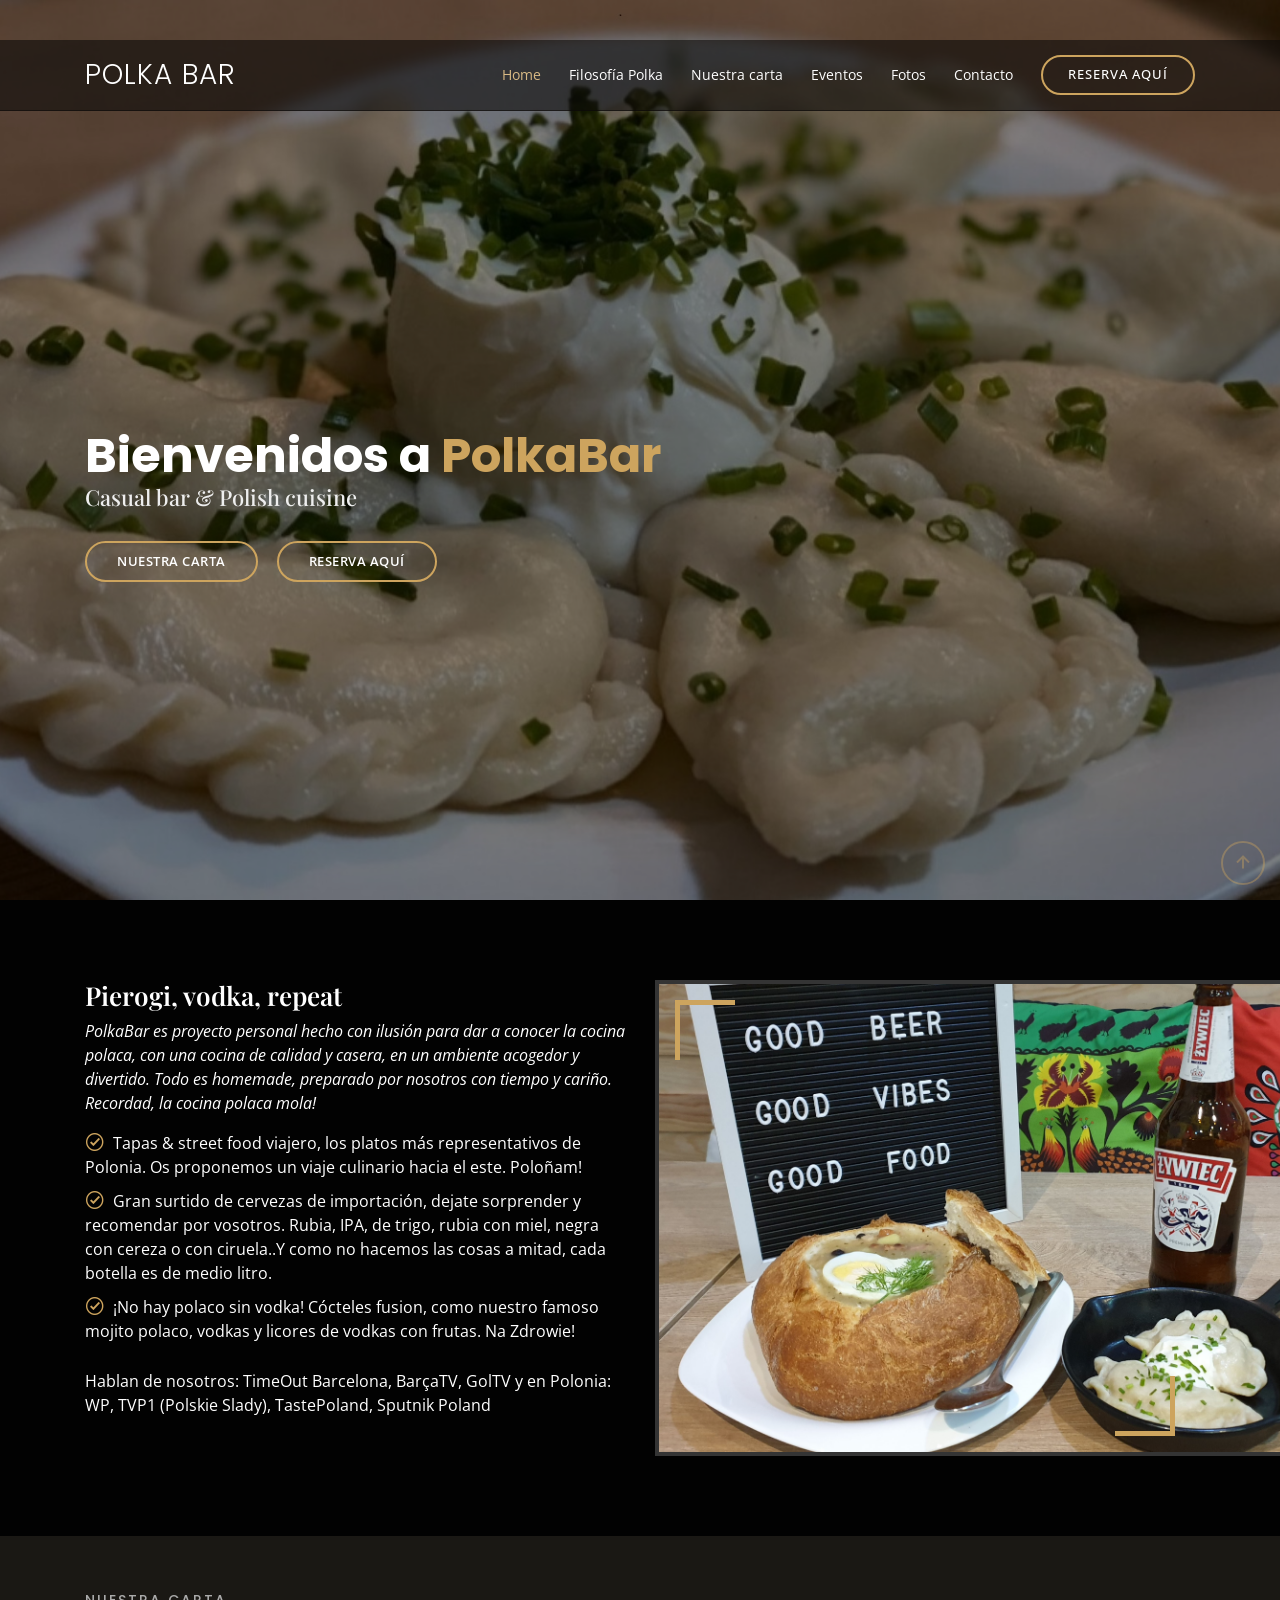
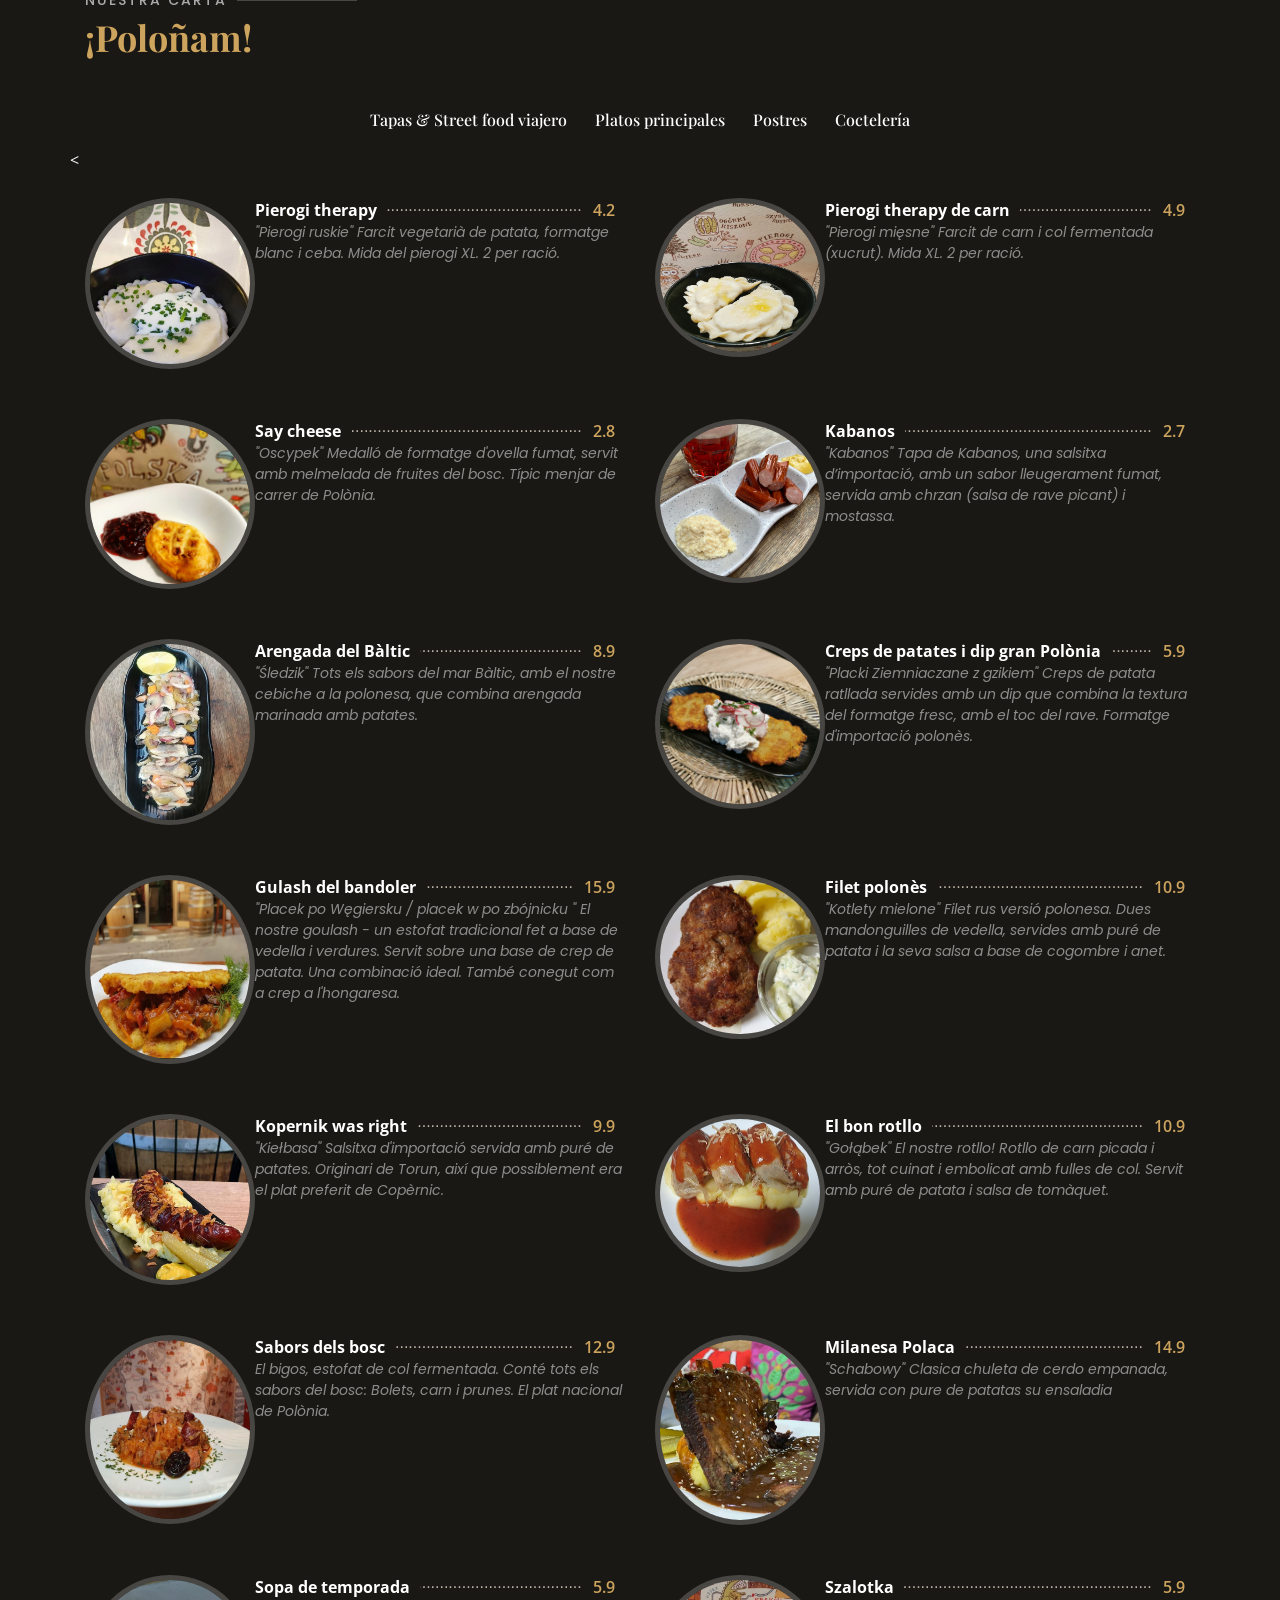
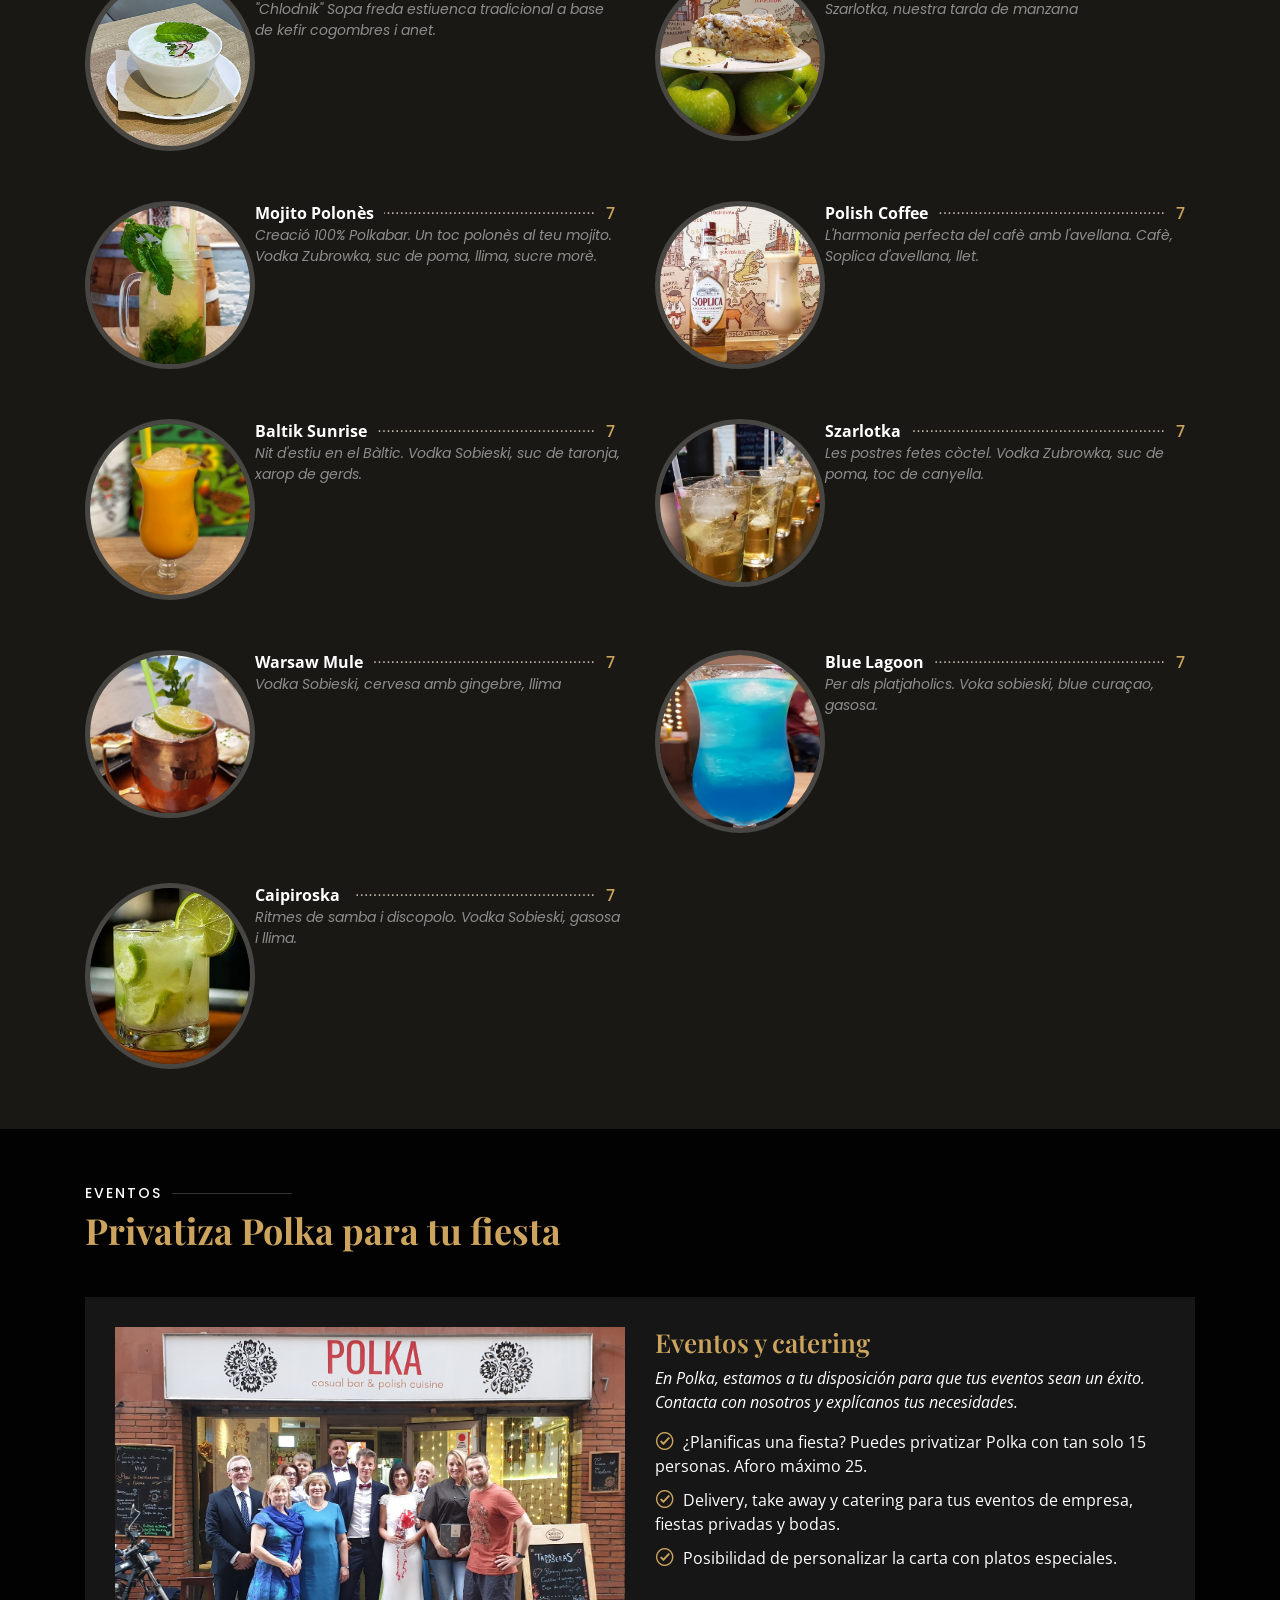
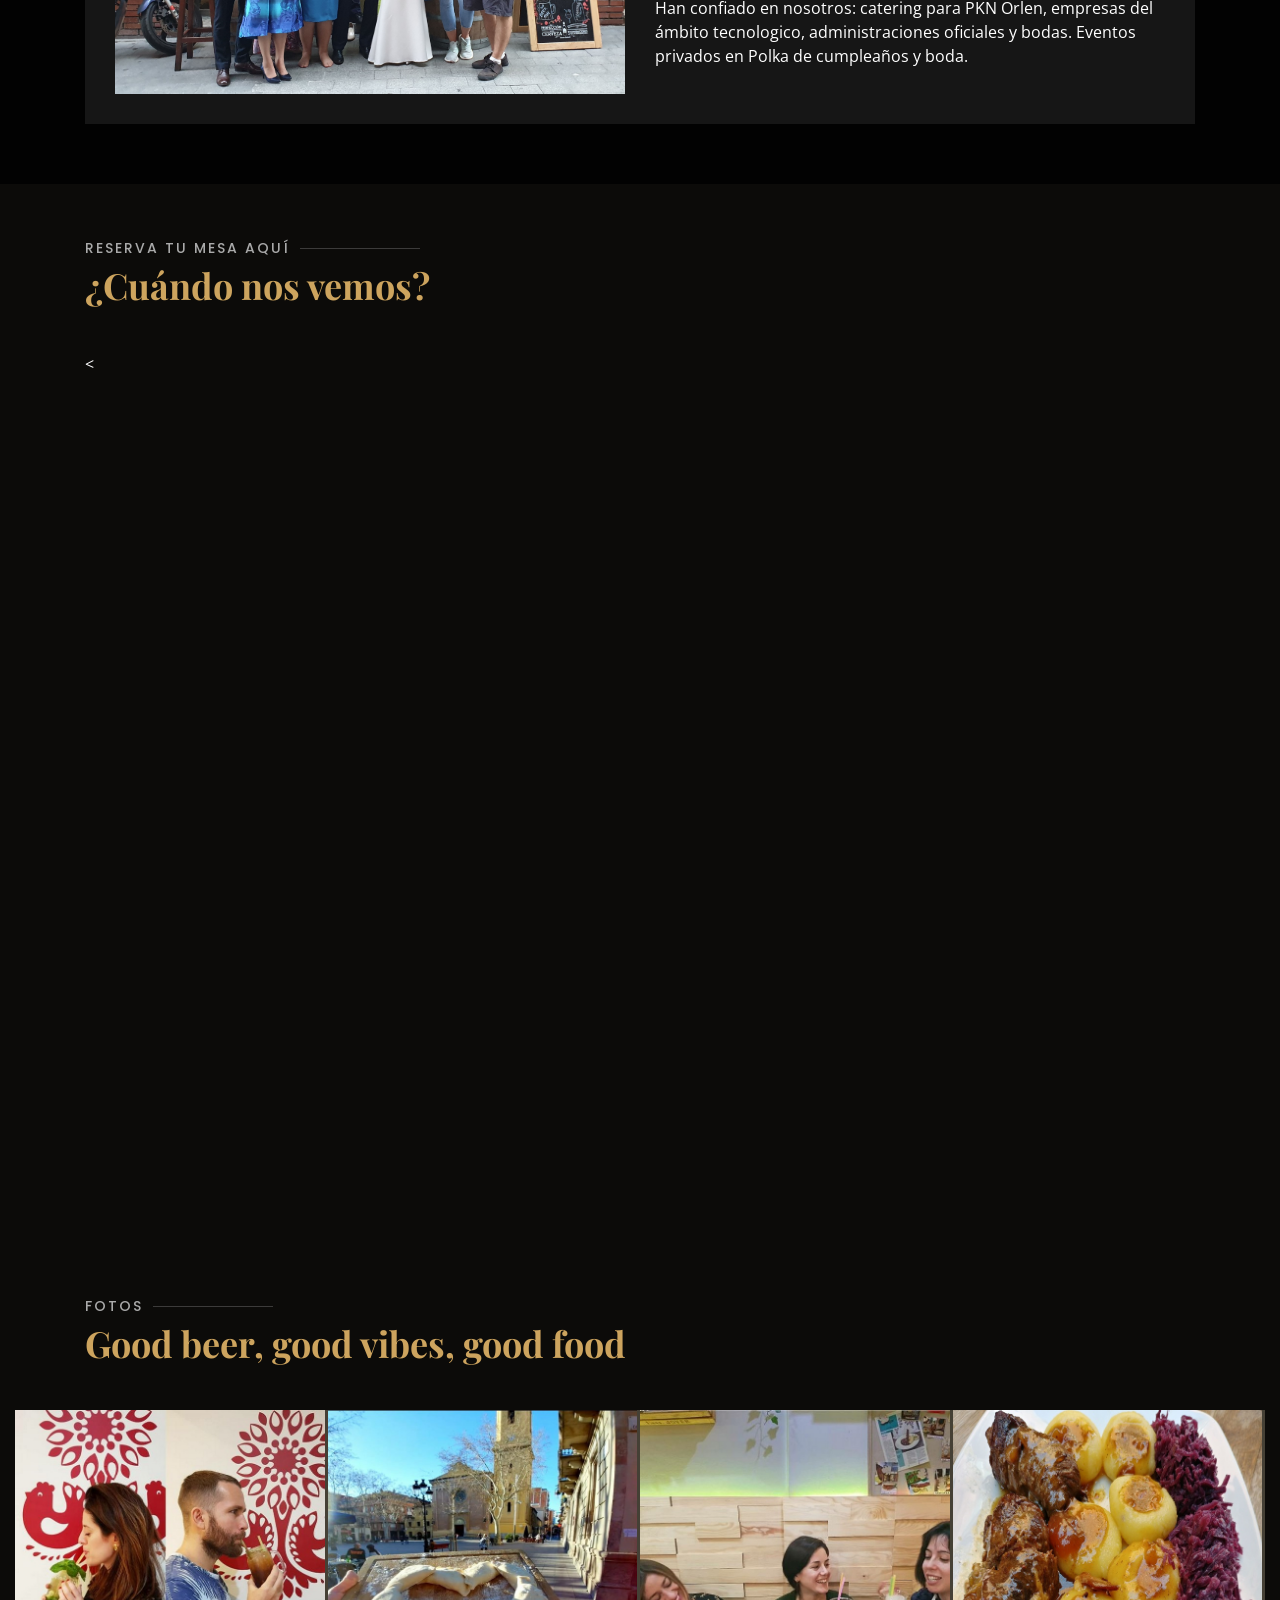
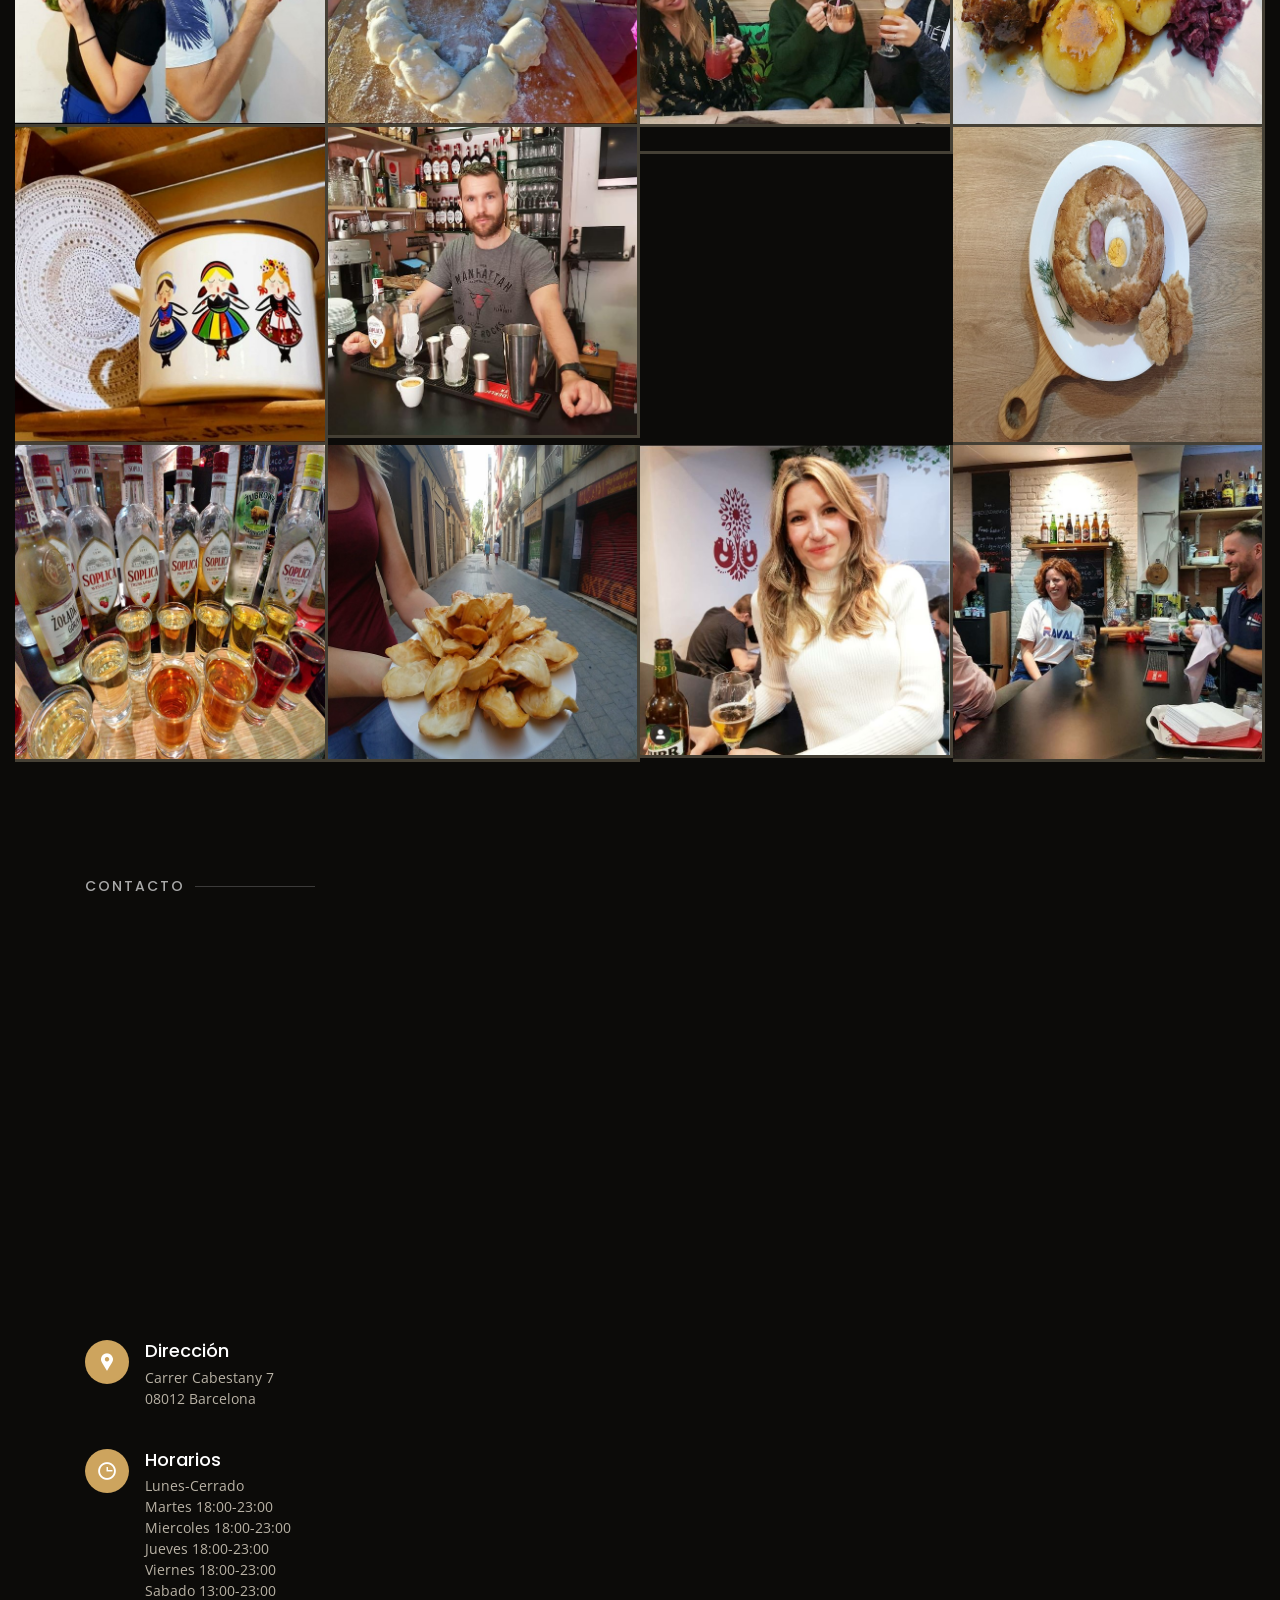
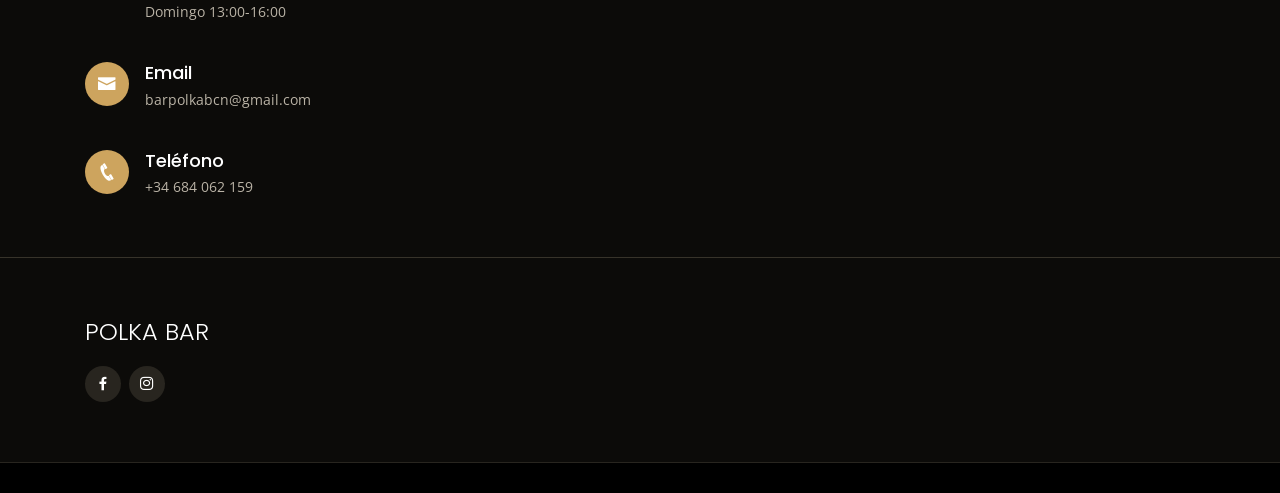
==== commit 9cc07e81: "Update index.html" ====
--- a/index.html
+++ b/index.html
@@ -278,7 +278,7 @@
             </div>
           </div>
 		 <div class="col-lg-6 menu-item filter-salads">
-            <img src="assets/img/menu/chodnik2.jpg" class="menu-img" alt="">
+            <img src="assets/img/menu/chlodnik2.jpg" class="menu-img" alt="">
             <div class="menu-content">
               <a href="#">Sopa de temporada </a><span>5.9</span>
             </div>
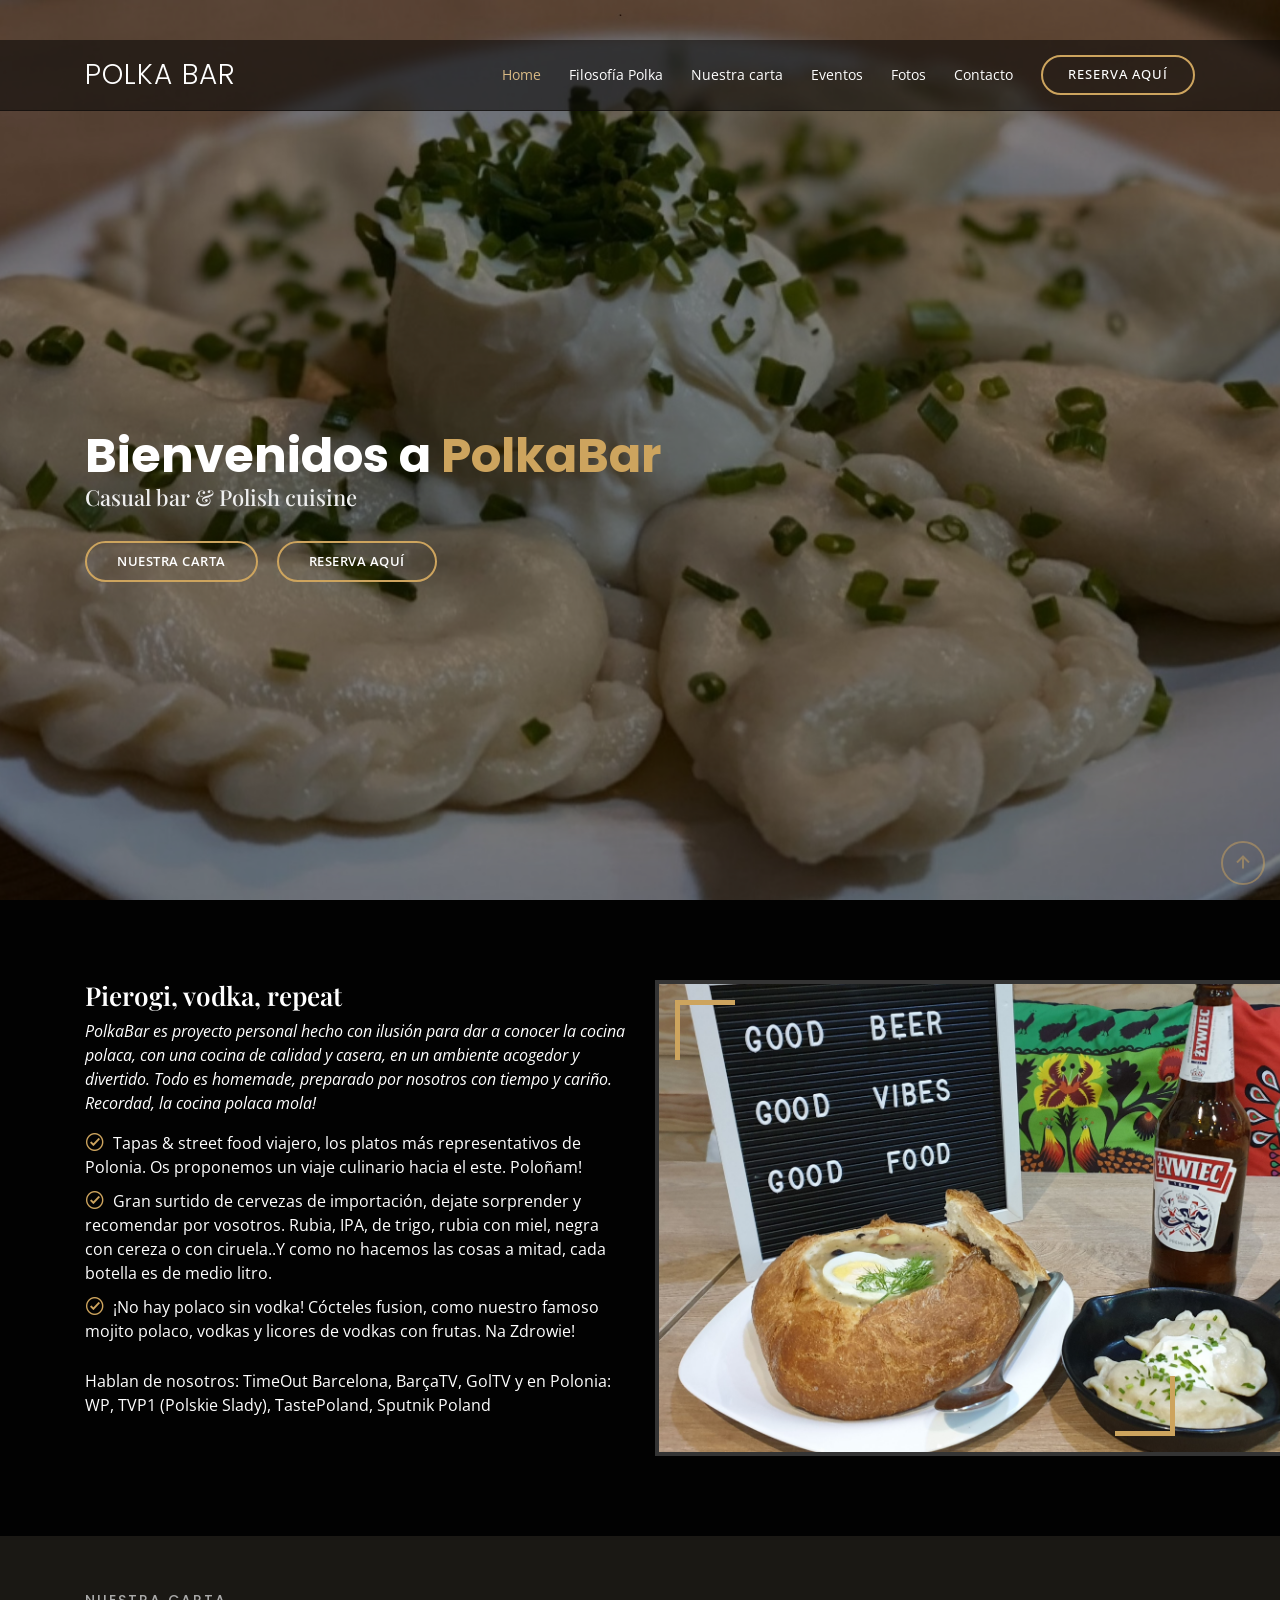
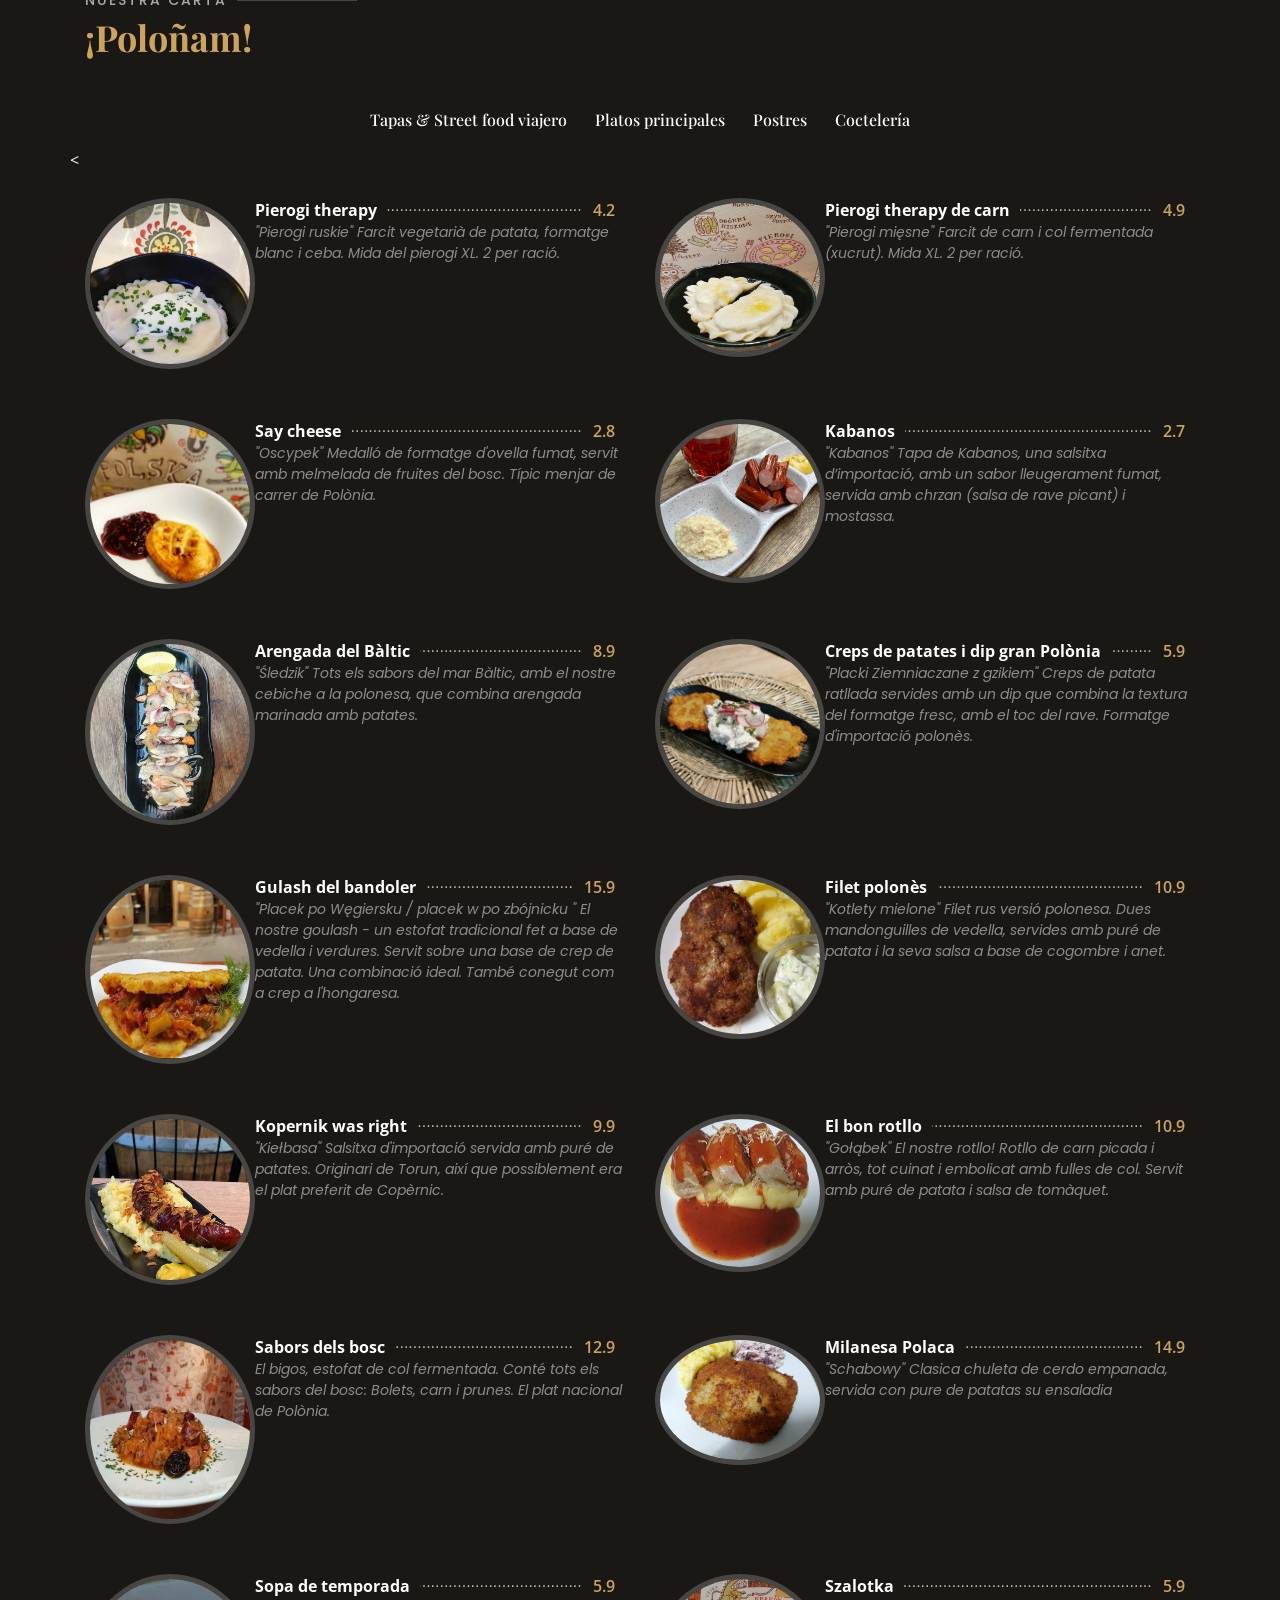
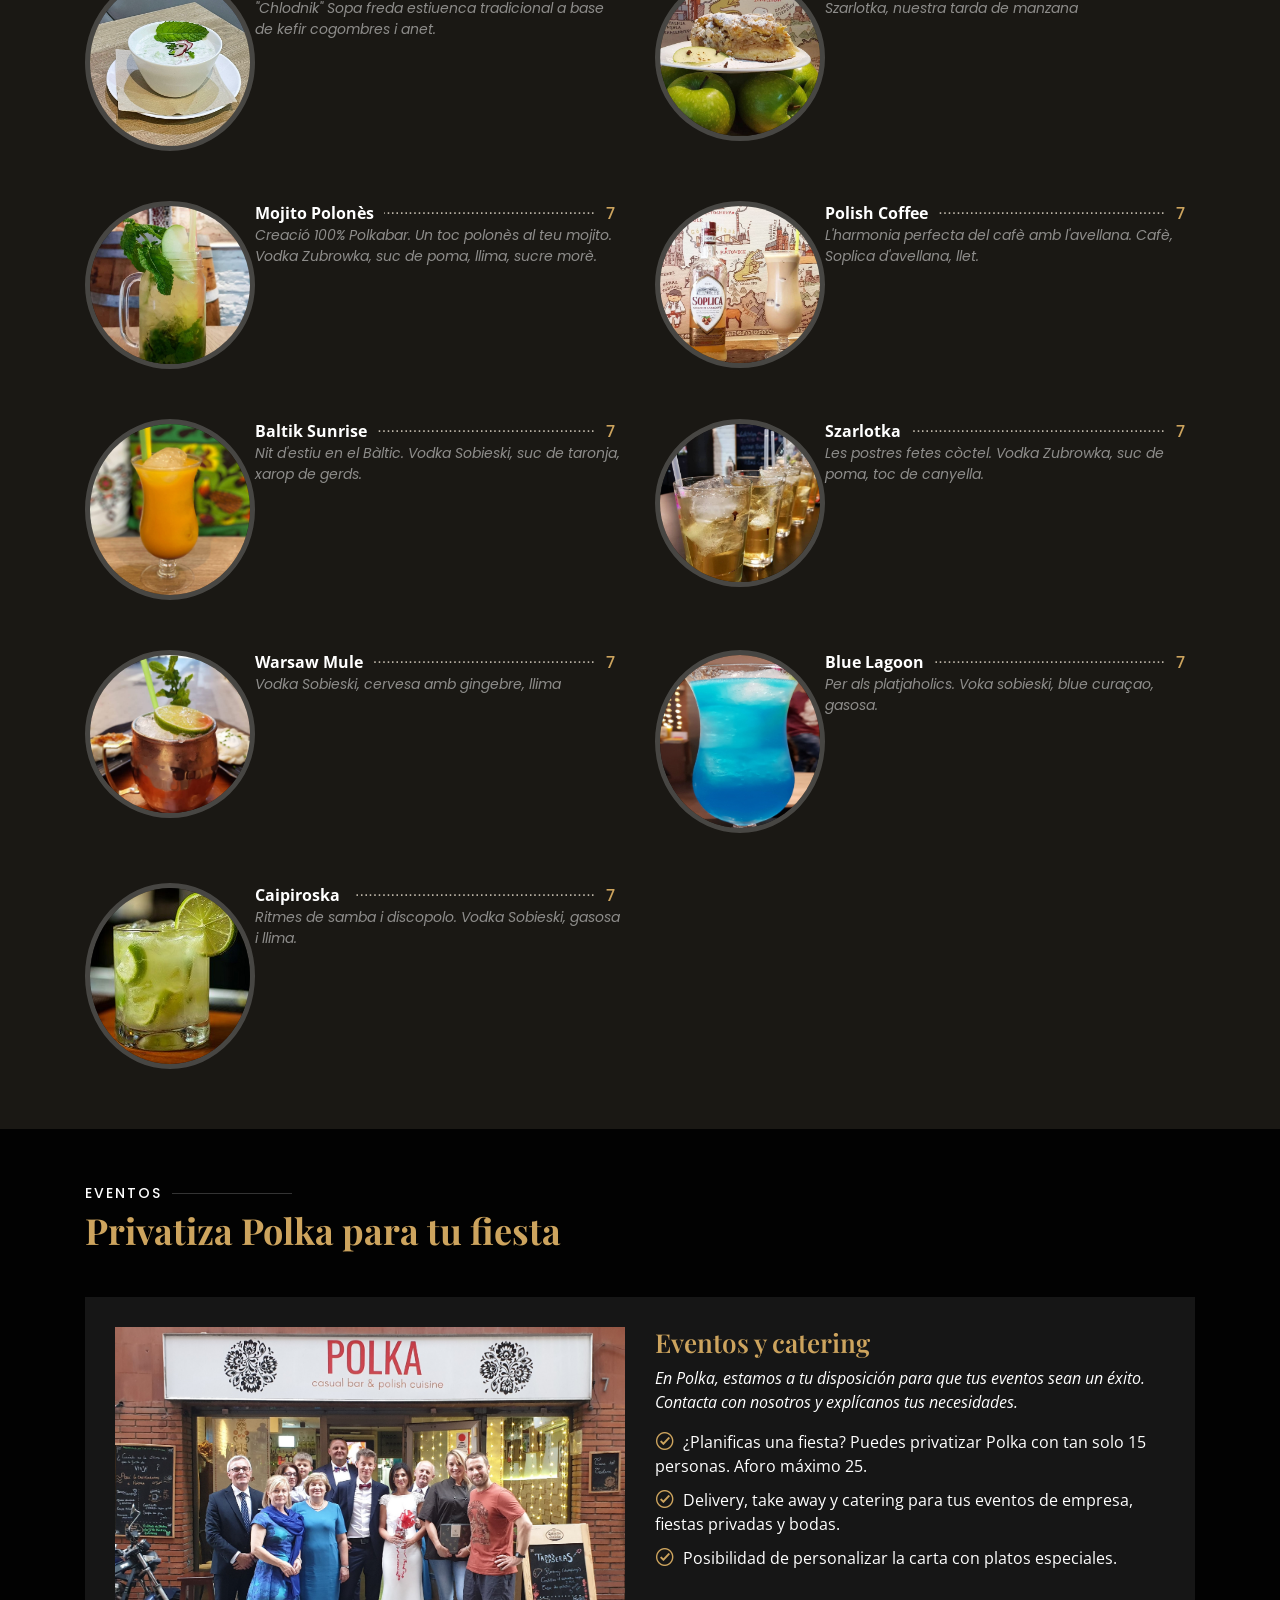
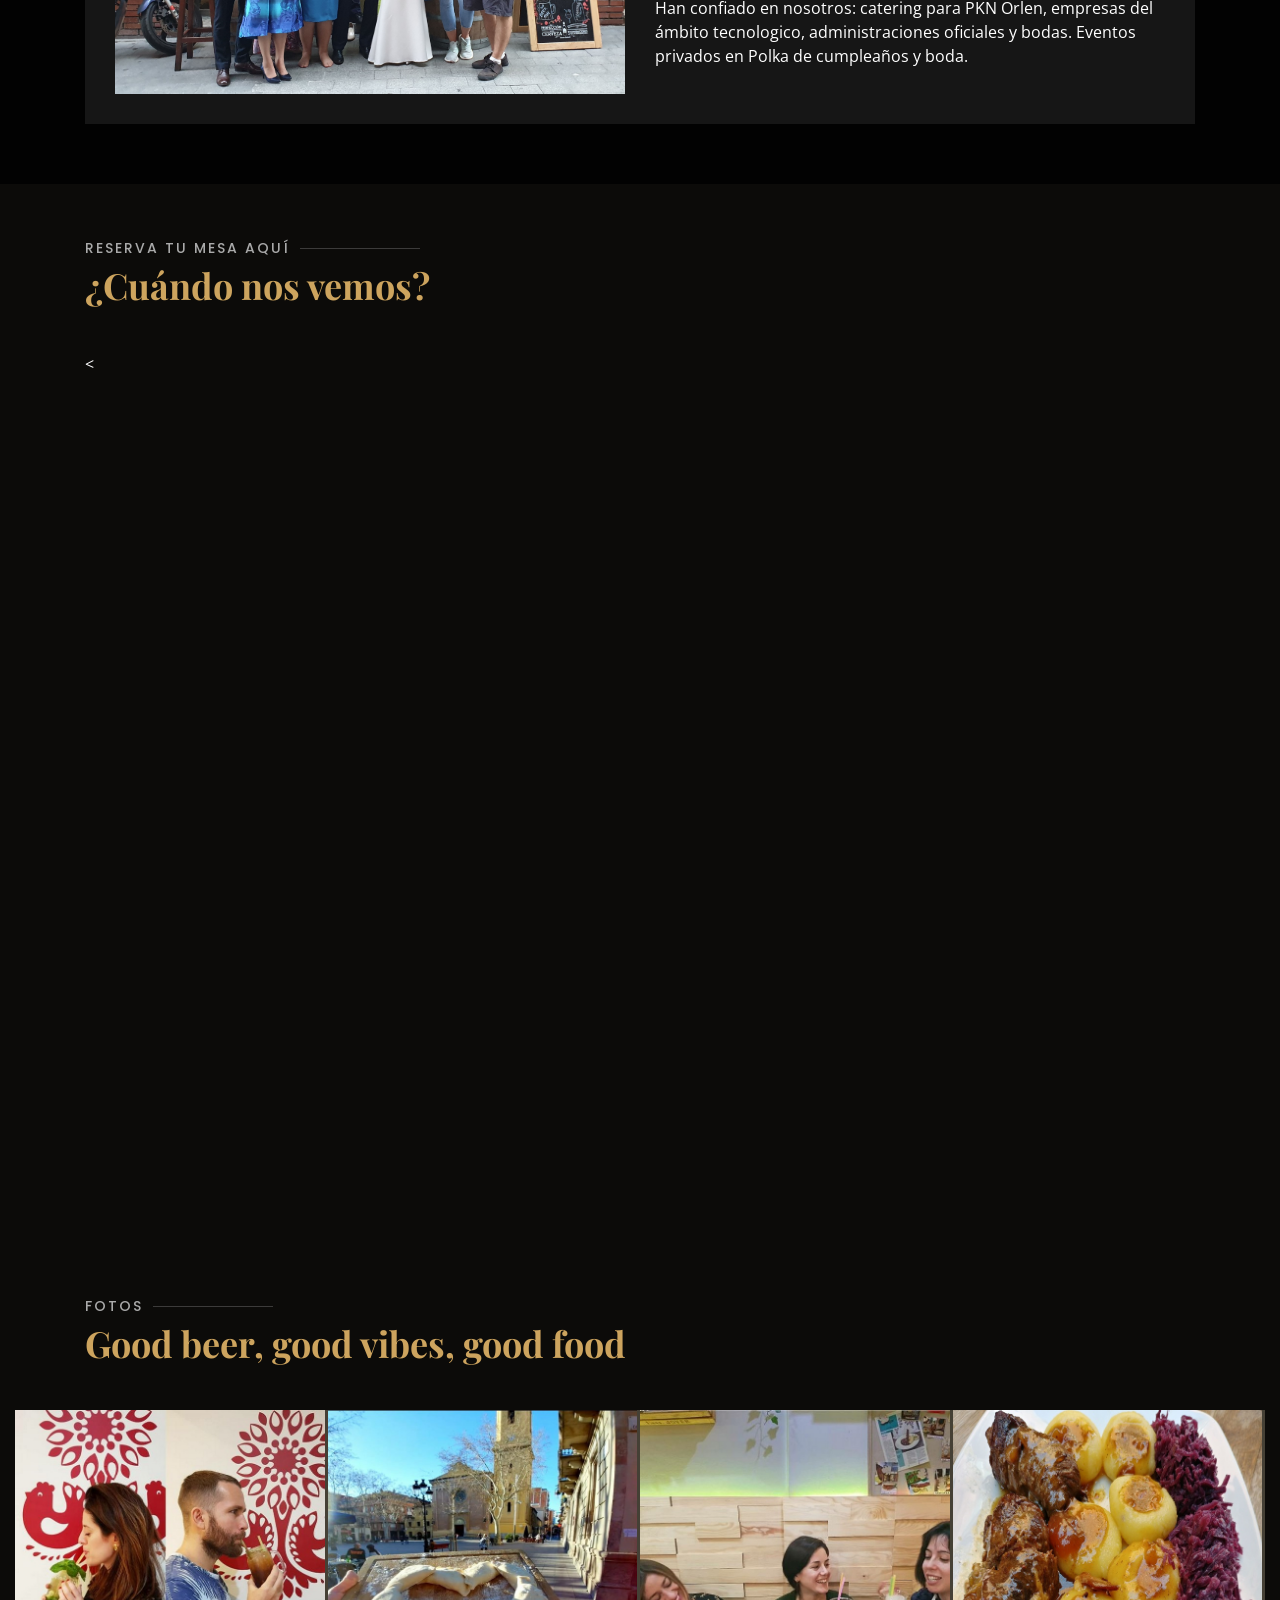
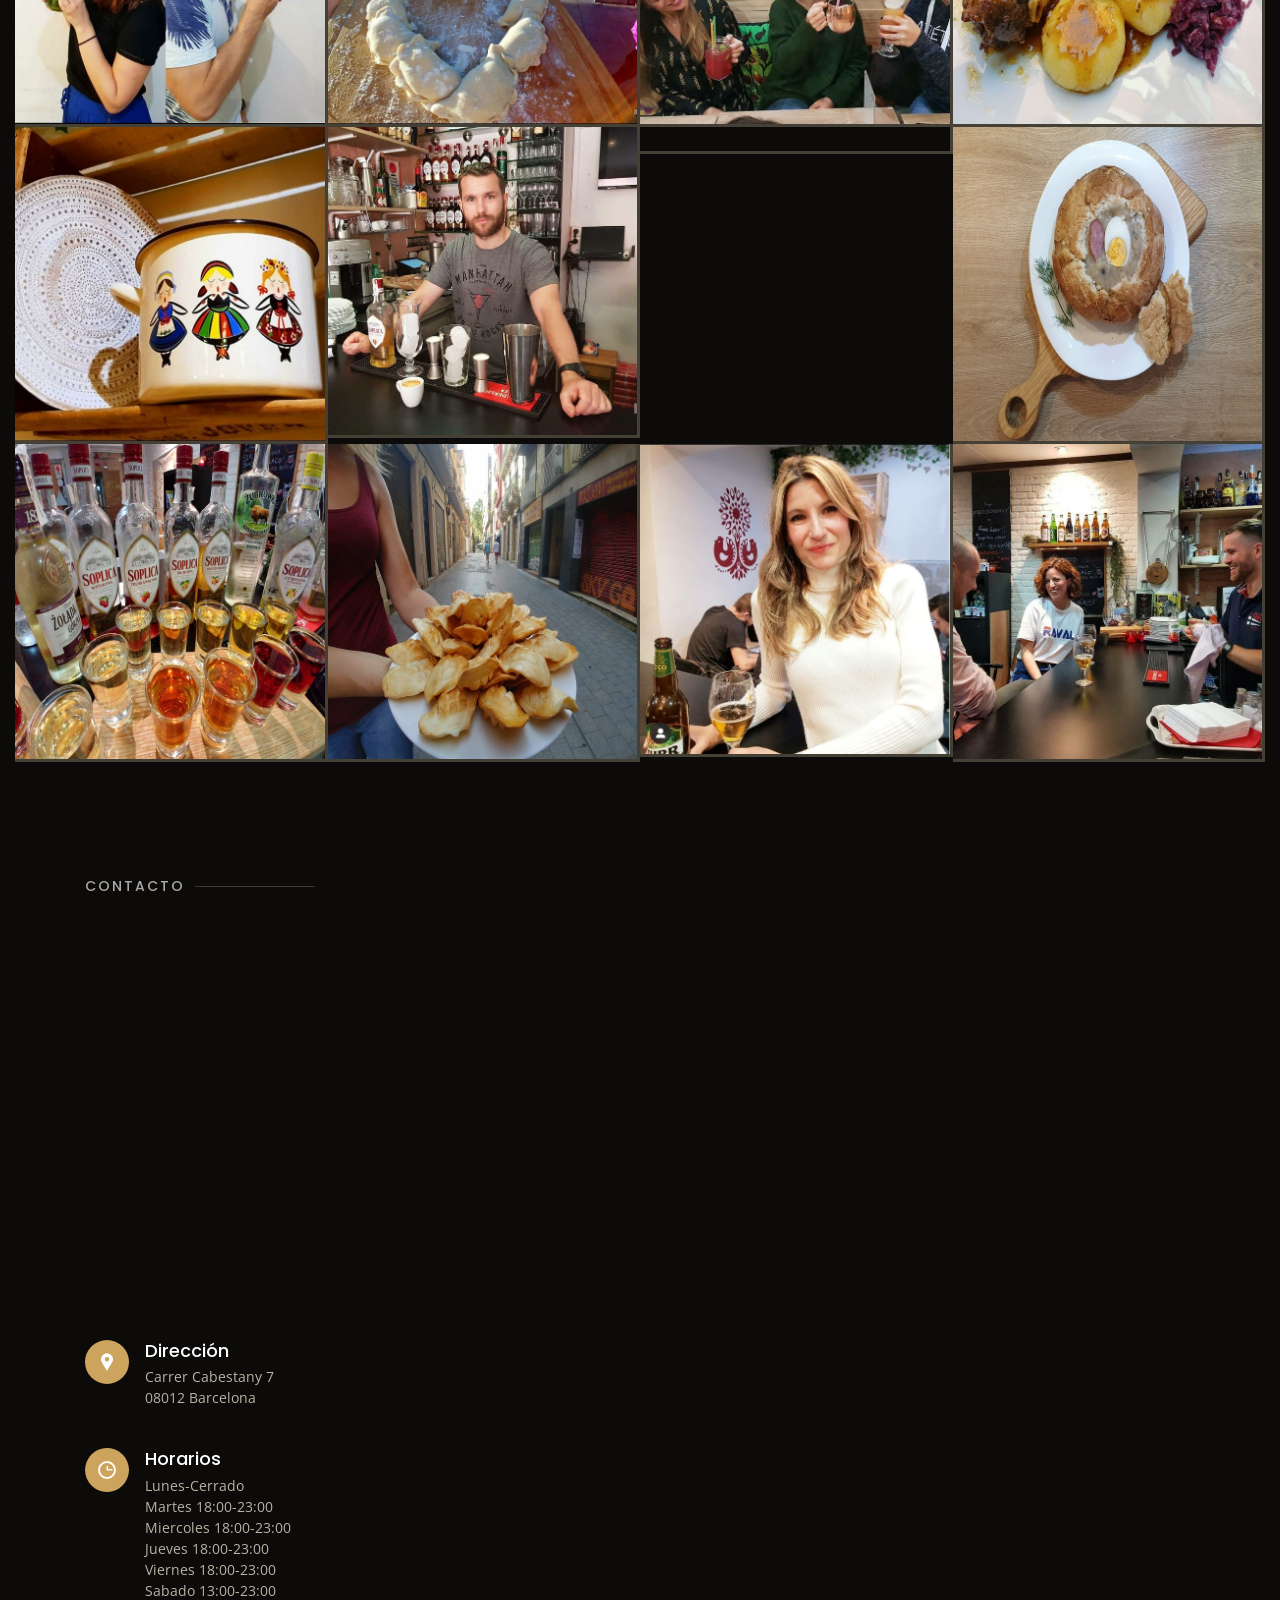
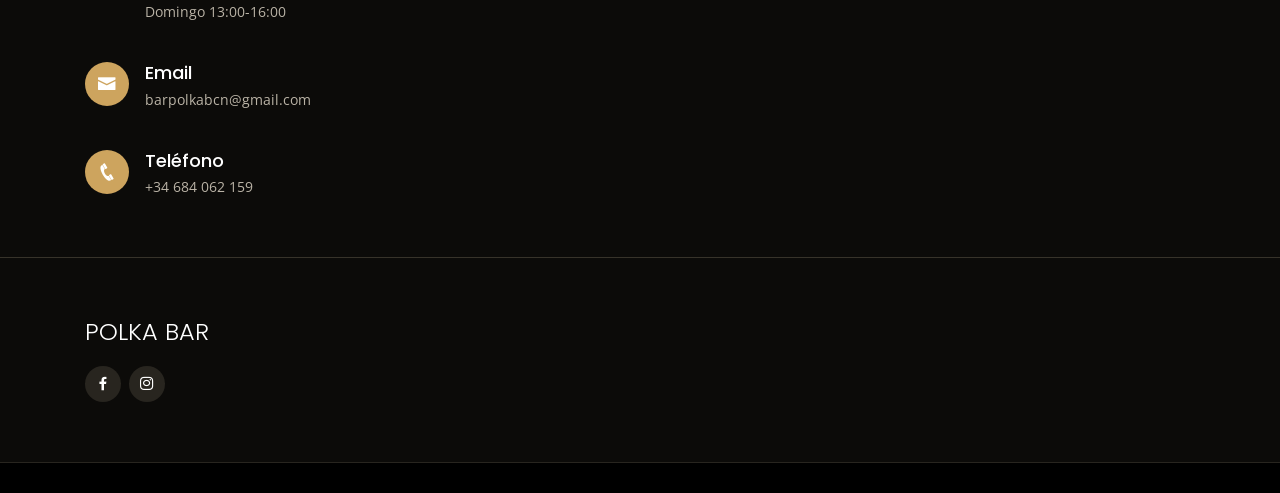
==== commit 6d365832: "Update index.html" ====
--- a/index.html
+++ b/index.html
@@ -269,7 +269,7 @@
             </div>
           </div>
 		  <div class="col-lg-6 menu-item filter-salads">
-            <img src="assets/img/menu/Beer & Honey Zeberka.jpg" class="menu-img" alt="">
+            <img src="assets/img/menu/schabowy.jpg" class="menu-img" alt="">
             <div class="menu-content">
               <a href="#">Milanesa Polaca</a><span>14.9</span>
             </div>
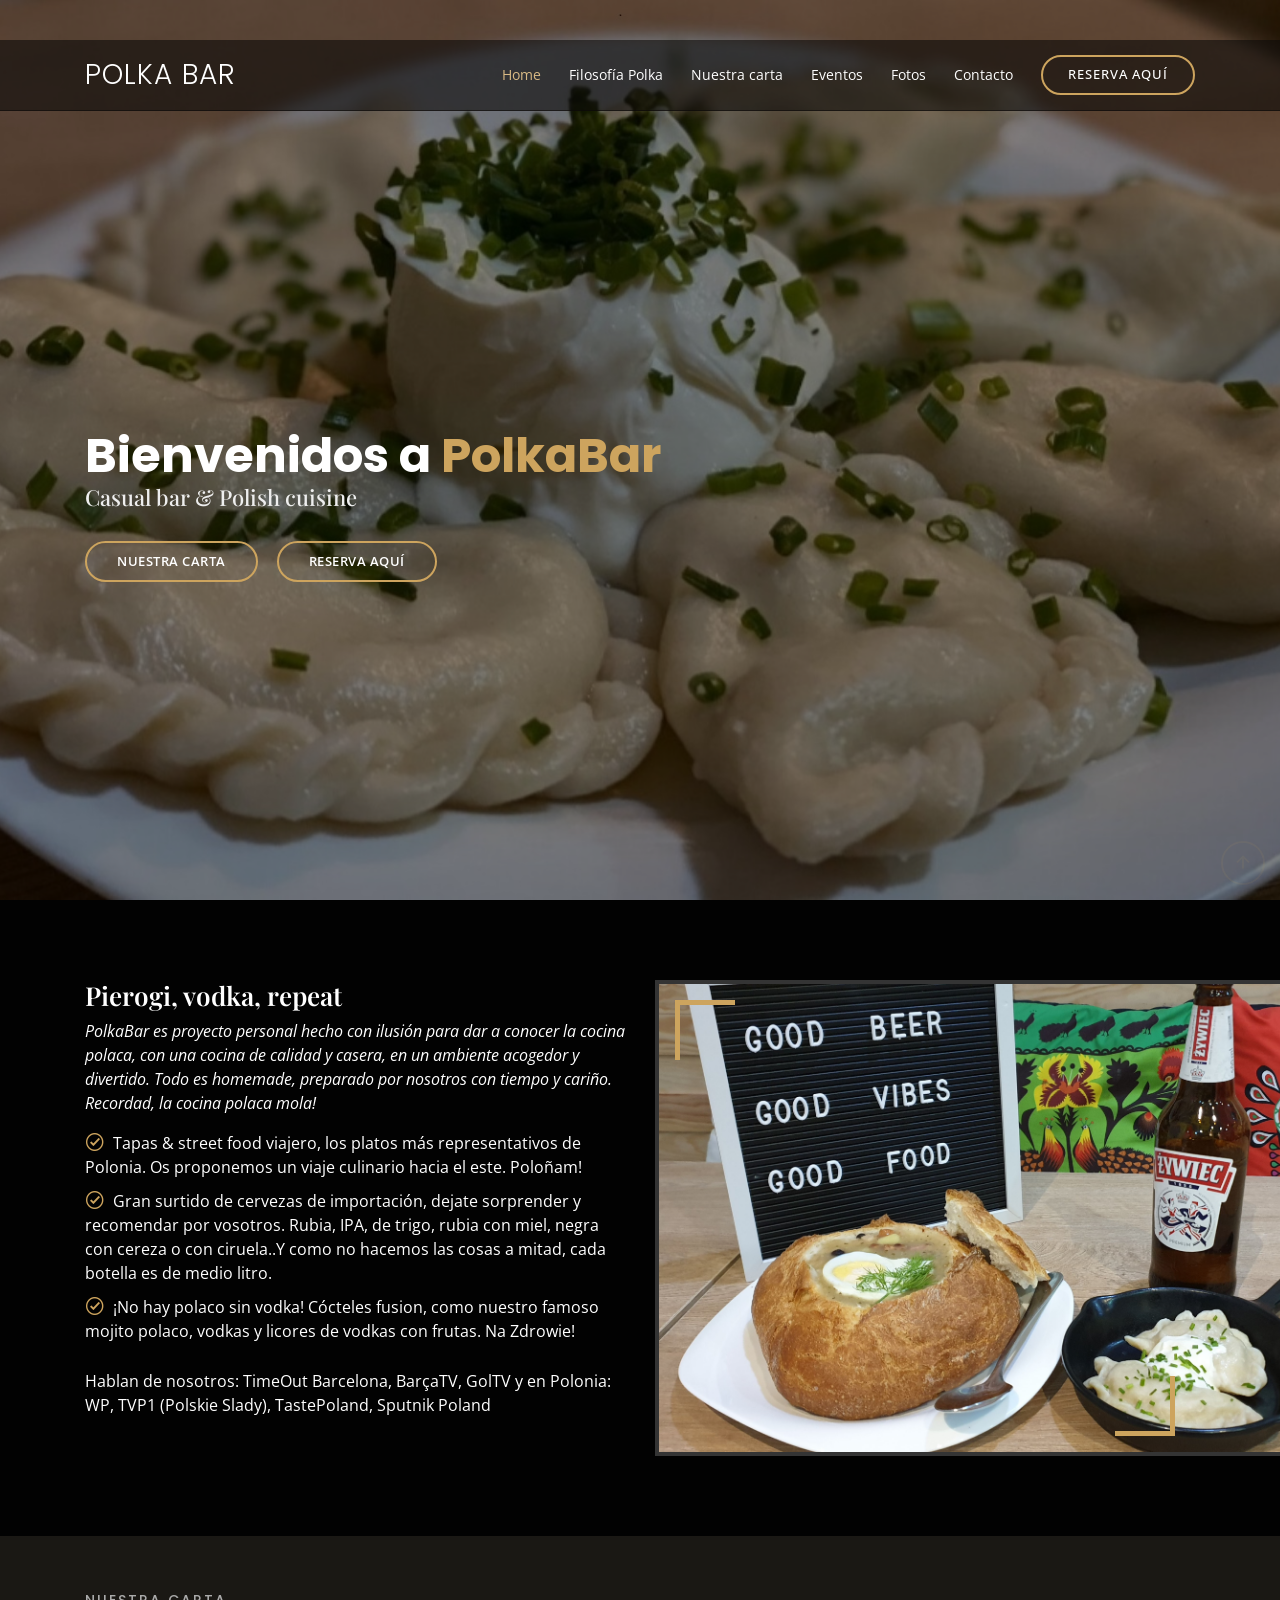
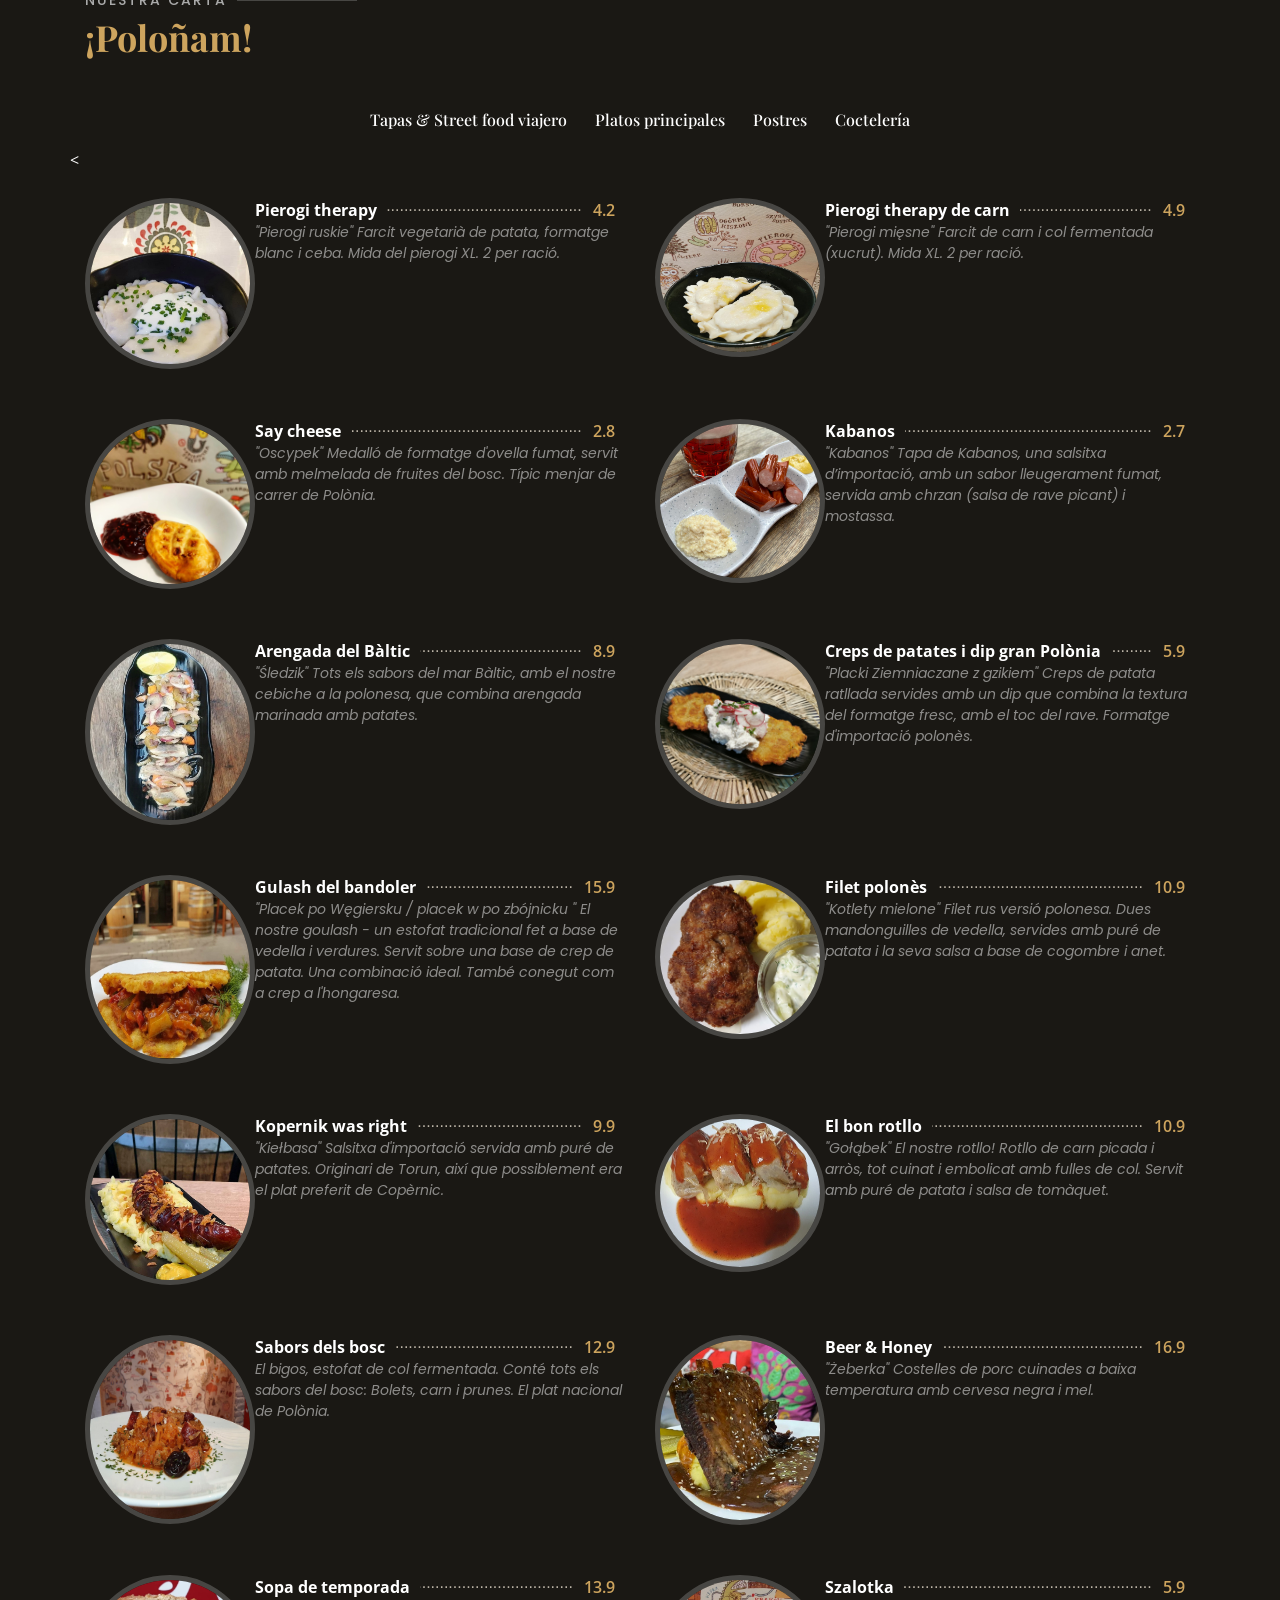
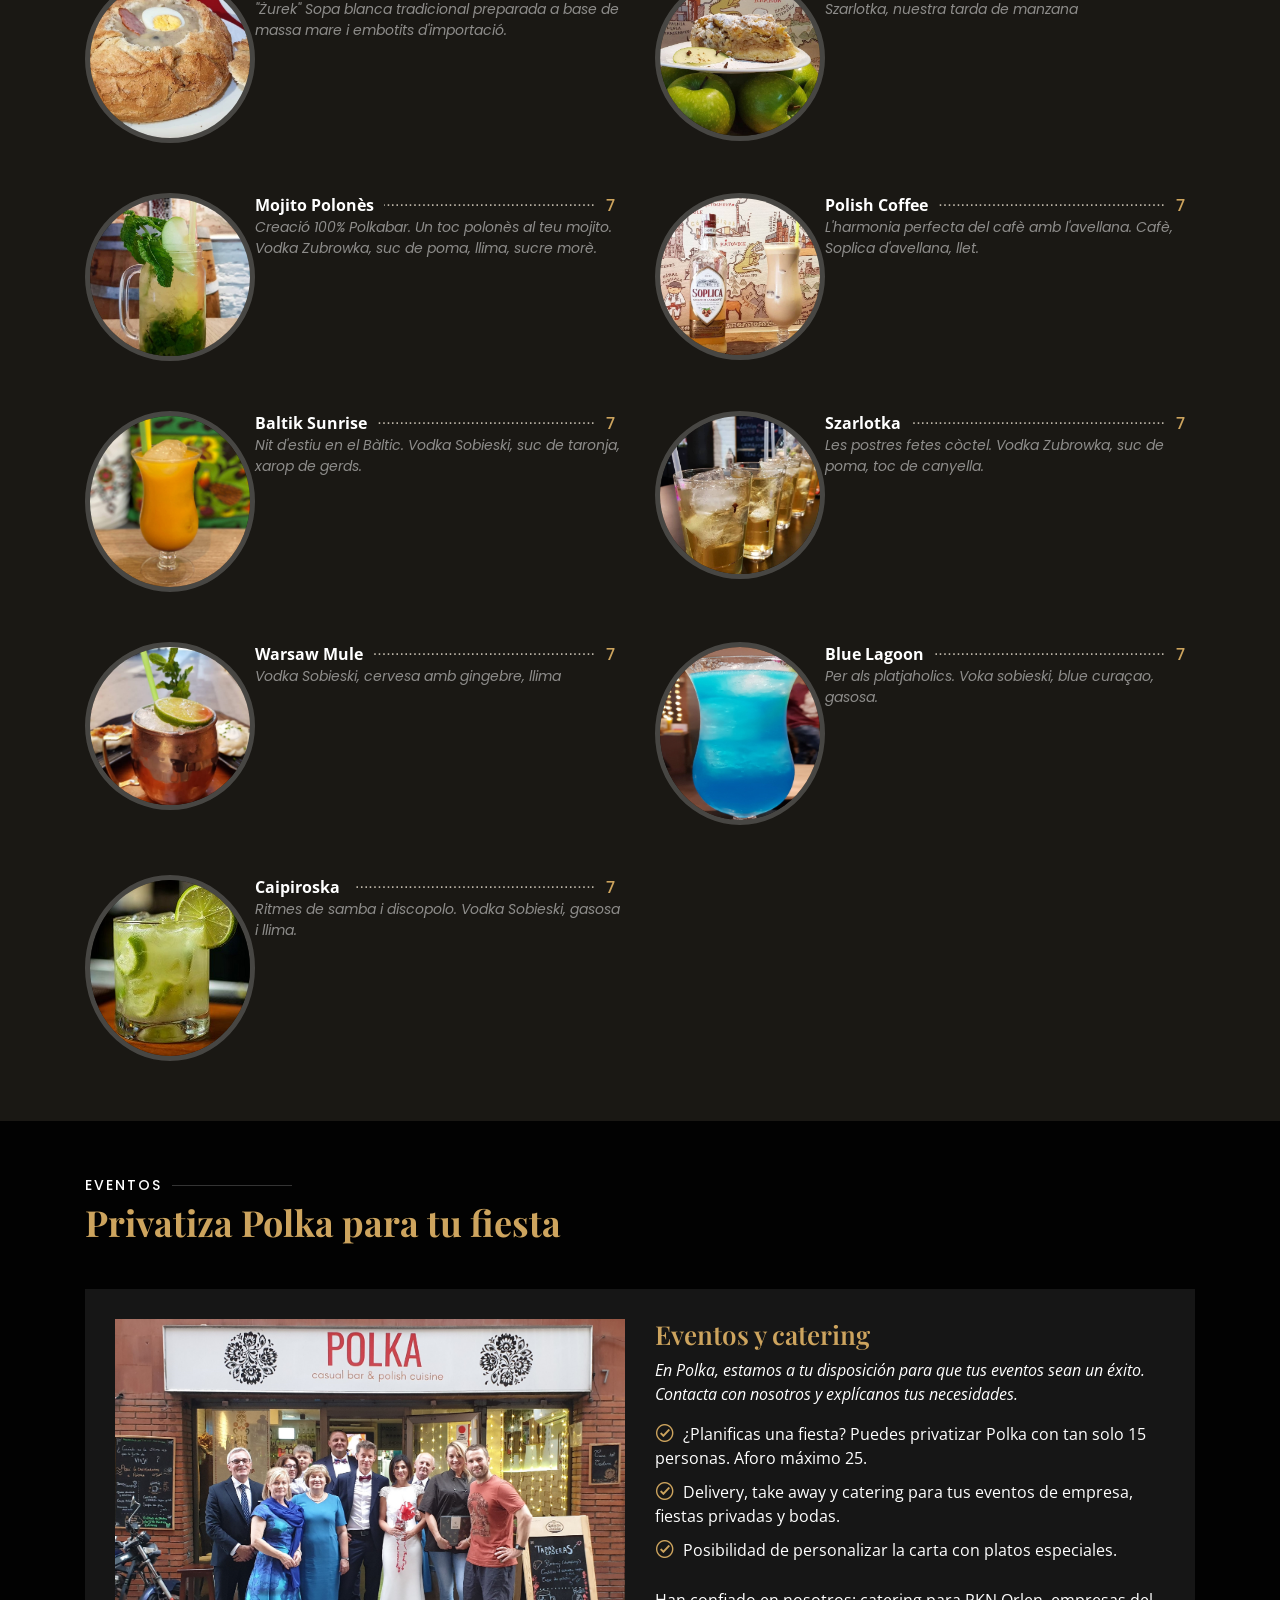
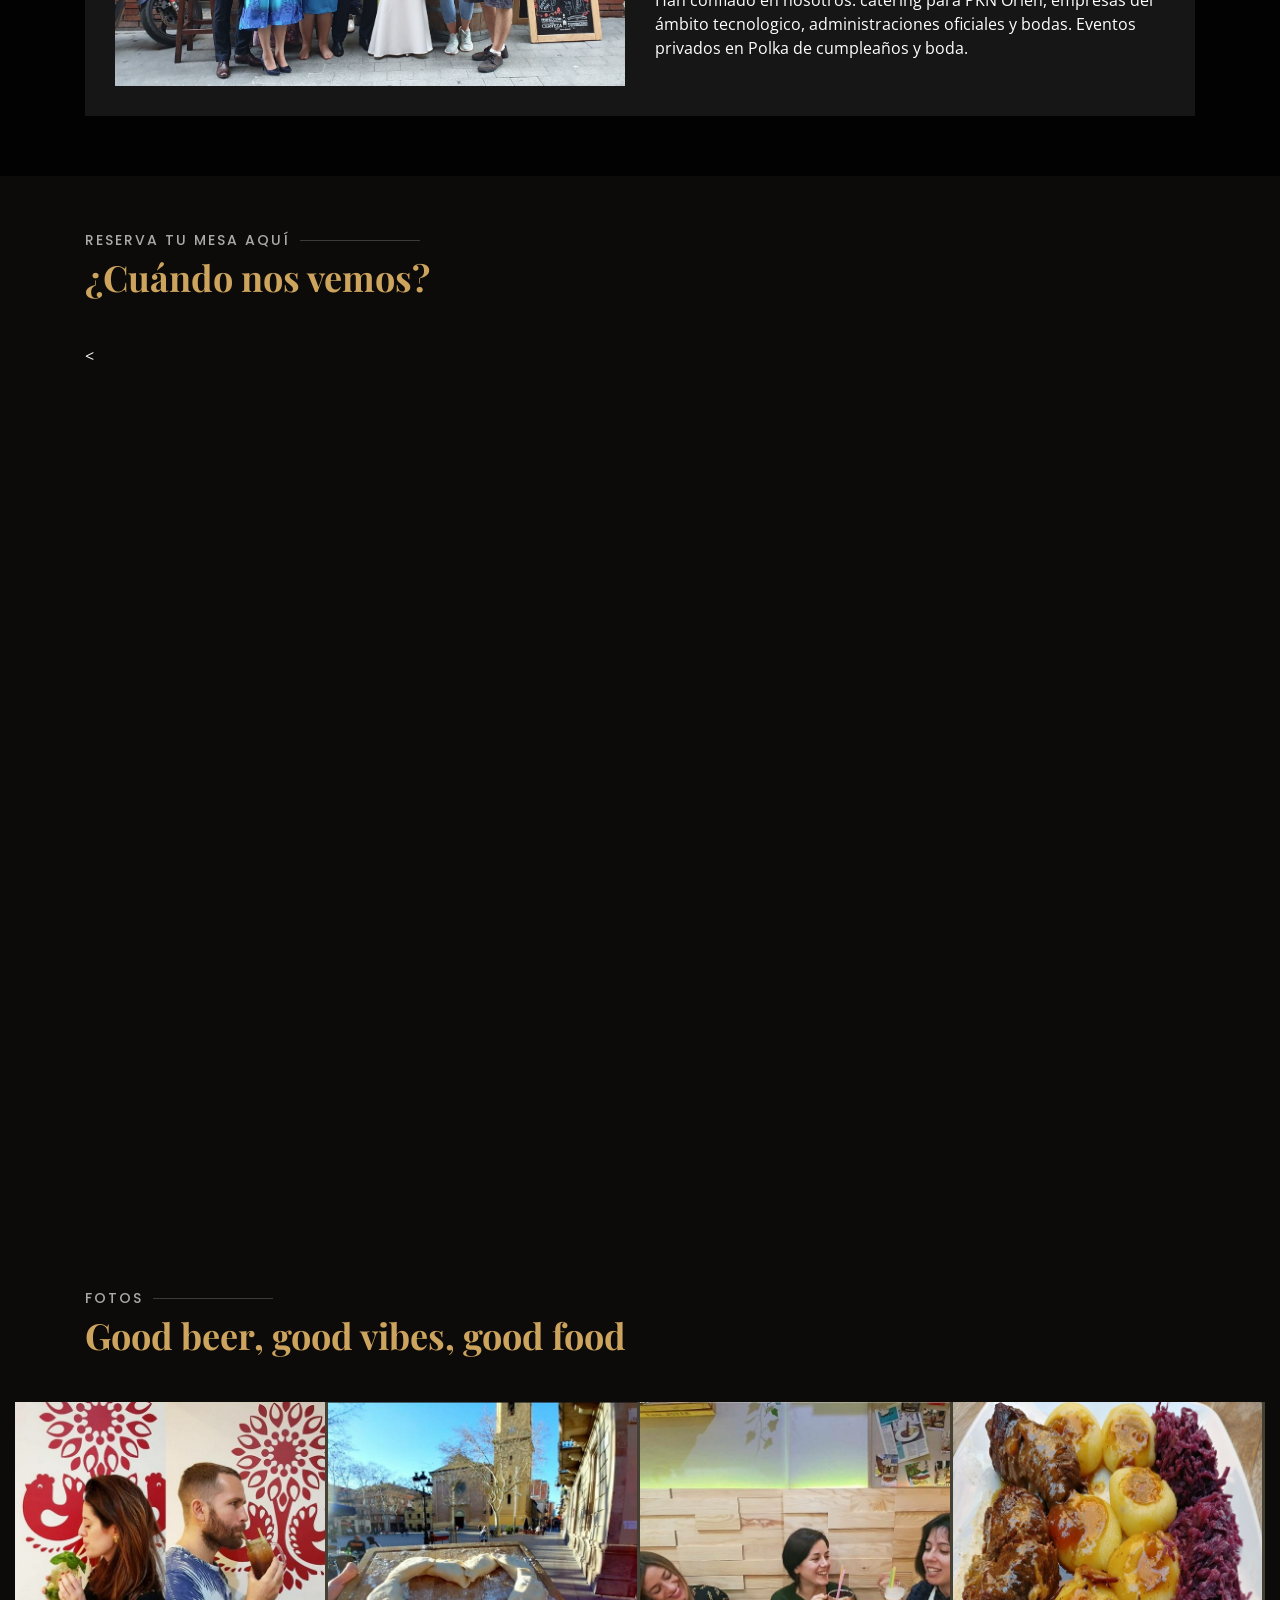
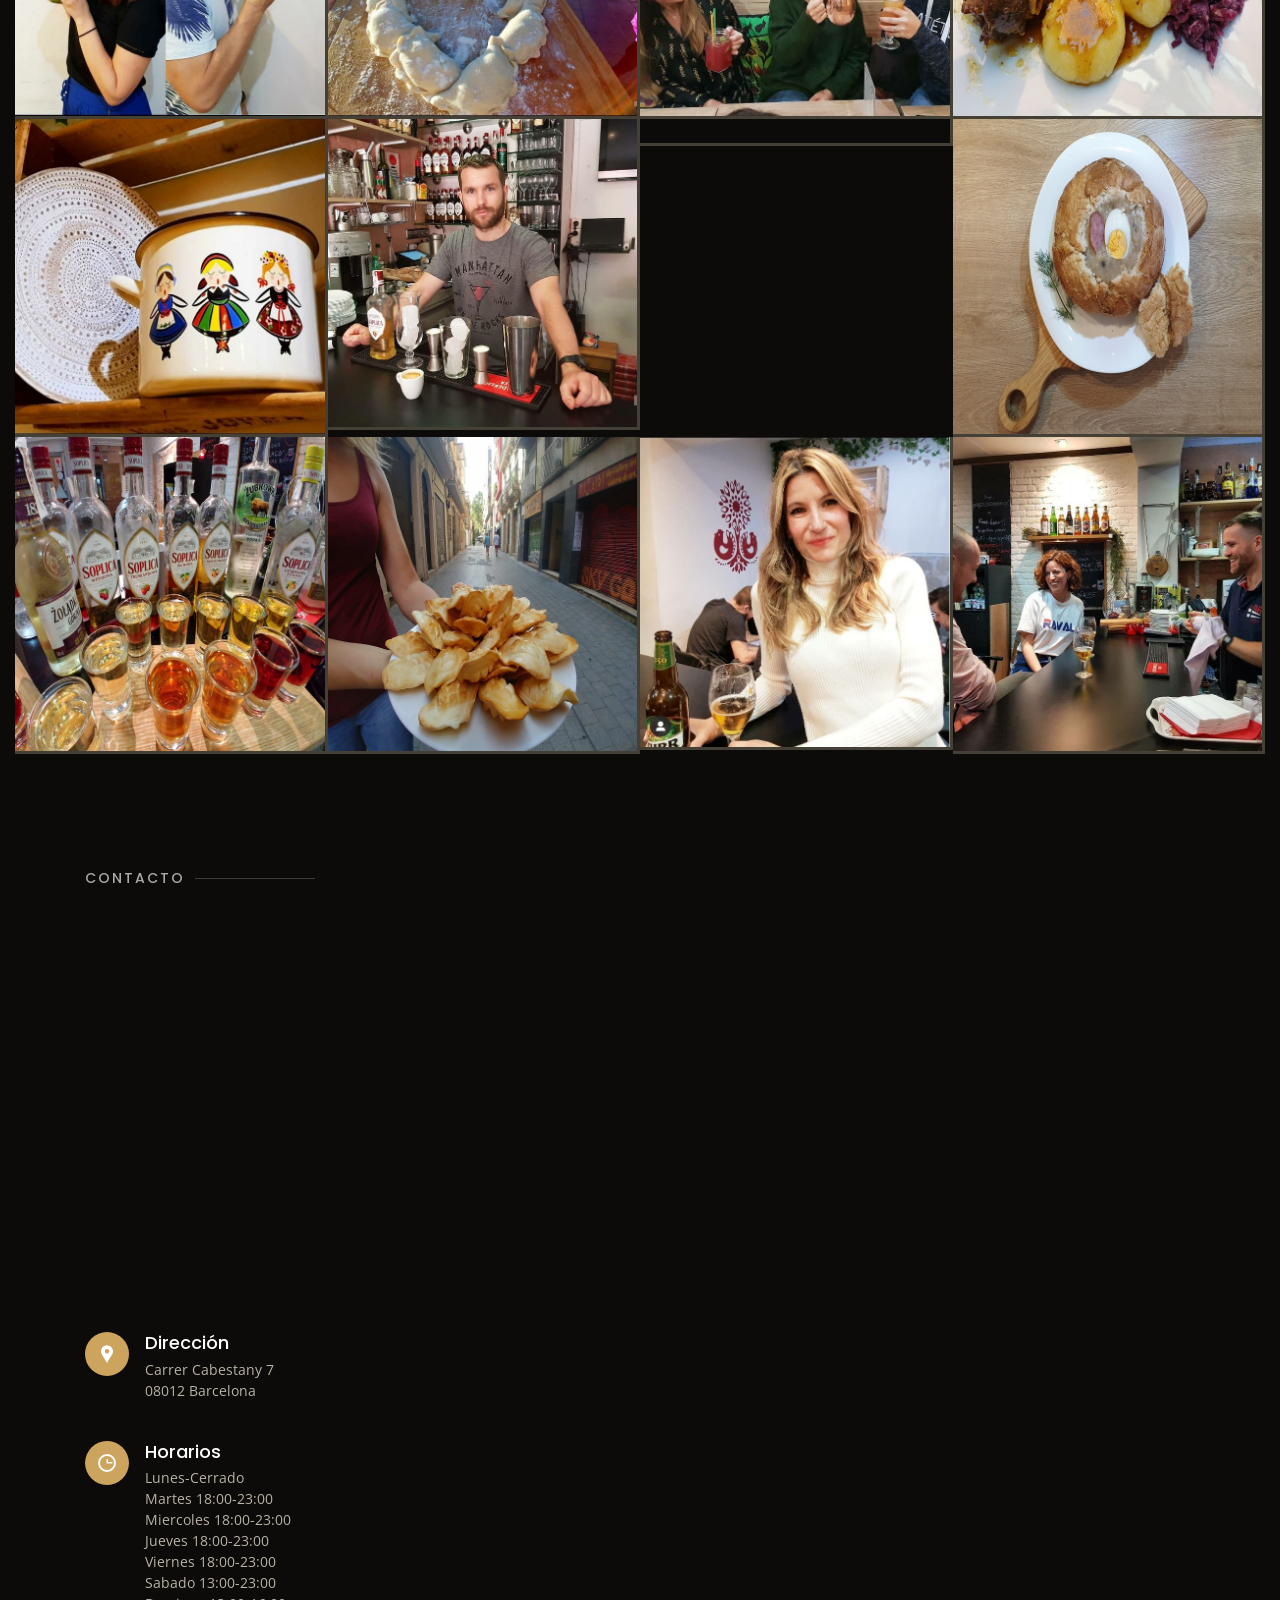
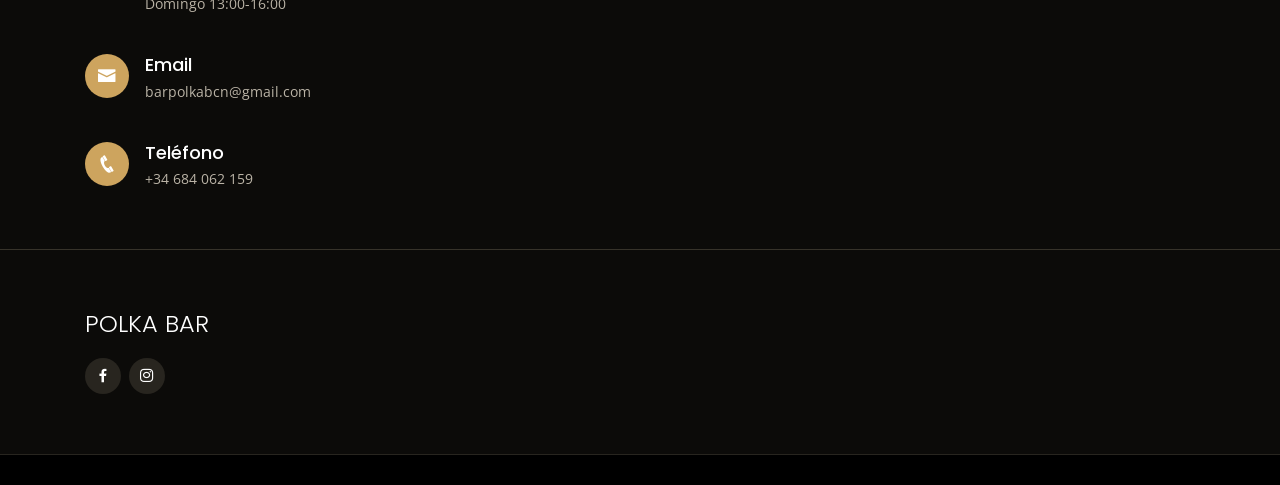
==== commit 27824cea: "Update index.html" ====
--- a/index.html
+++ b/index.html
@@ -269,21 +269,21 @@
             </div>
           </div>
 		  <div class="col-lg-6 menu-item filter-salads">
-            <img src="assets/img/menu/schabowy.jpg" class="menu-img" alt="">
-            <div class="menu-content">
-              <a href="#">Milanesa Polaca</a><span>14.9</span>
-            </div>
-            <div class="menu-ingredients">
-              "Schabowy" Clasica chuleta de cerdo empanada, servida con pure de patatas  su ensaladia
+            <img src="assets/img/menu/Beer & Honey Zeberka.jpg" class="menu-img" alt="">
+            <div class="menu-content">
+              <a href="#">Beer & Honey</a><span>16.9</span>
+            </div>
+            <div class="menu-ingredients">
+              "Żeberka" Costelles de porc cuinades a baixa temperatura amb cervesa negra i mel.
             </div>
           </div>
 		 <div class="col-lg-6 menu-item filter-salads">
-            <img src="assets/img/menu/chlodnik2.jpg" class="menu-img" alt="">
-            <div class="menu-content">
-              <a href="#">Sopa de temporada </a><span>5.9</span>
-            </div>
-            <div class="menu-ingredients">
-              "Chlodnik" Sopa freda estiuenca tradicional a base de kefir cogombres i anet.
+            <img src="assets/img/menu/zurek.jpg" class="menu-img" alt="">
+            <div class="menu-content">
+              <a href="#">Sopa de temporada </a><span>13.9</span>
+            </div>
+            <div class="menu-ingredients">
+              "Żurek" Sopa blanca tradicional preparada a base de massa mare i embotits d'importació.
             </div>
           </div>
 		  <div class="col-lg-6 menu-item filter-postres">
@@ -668,3 +668,4 @@
 </body>
 
 </html>
+
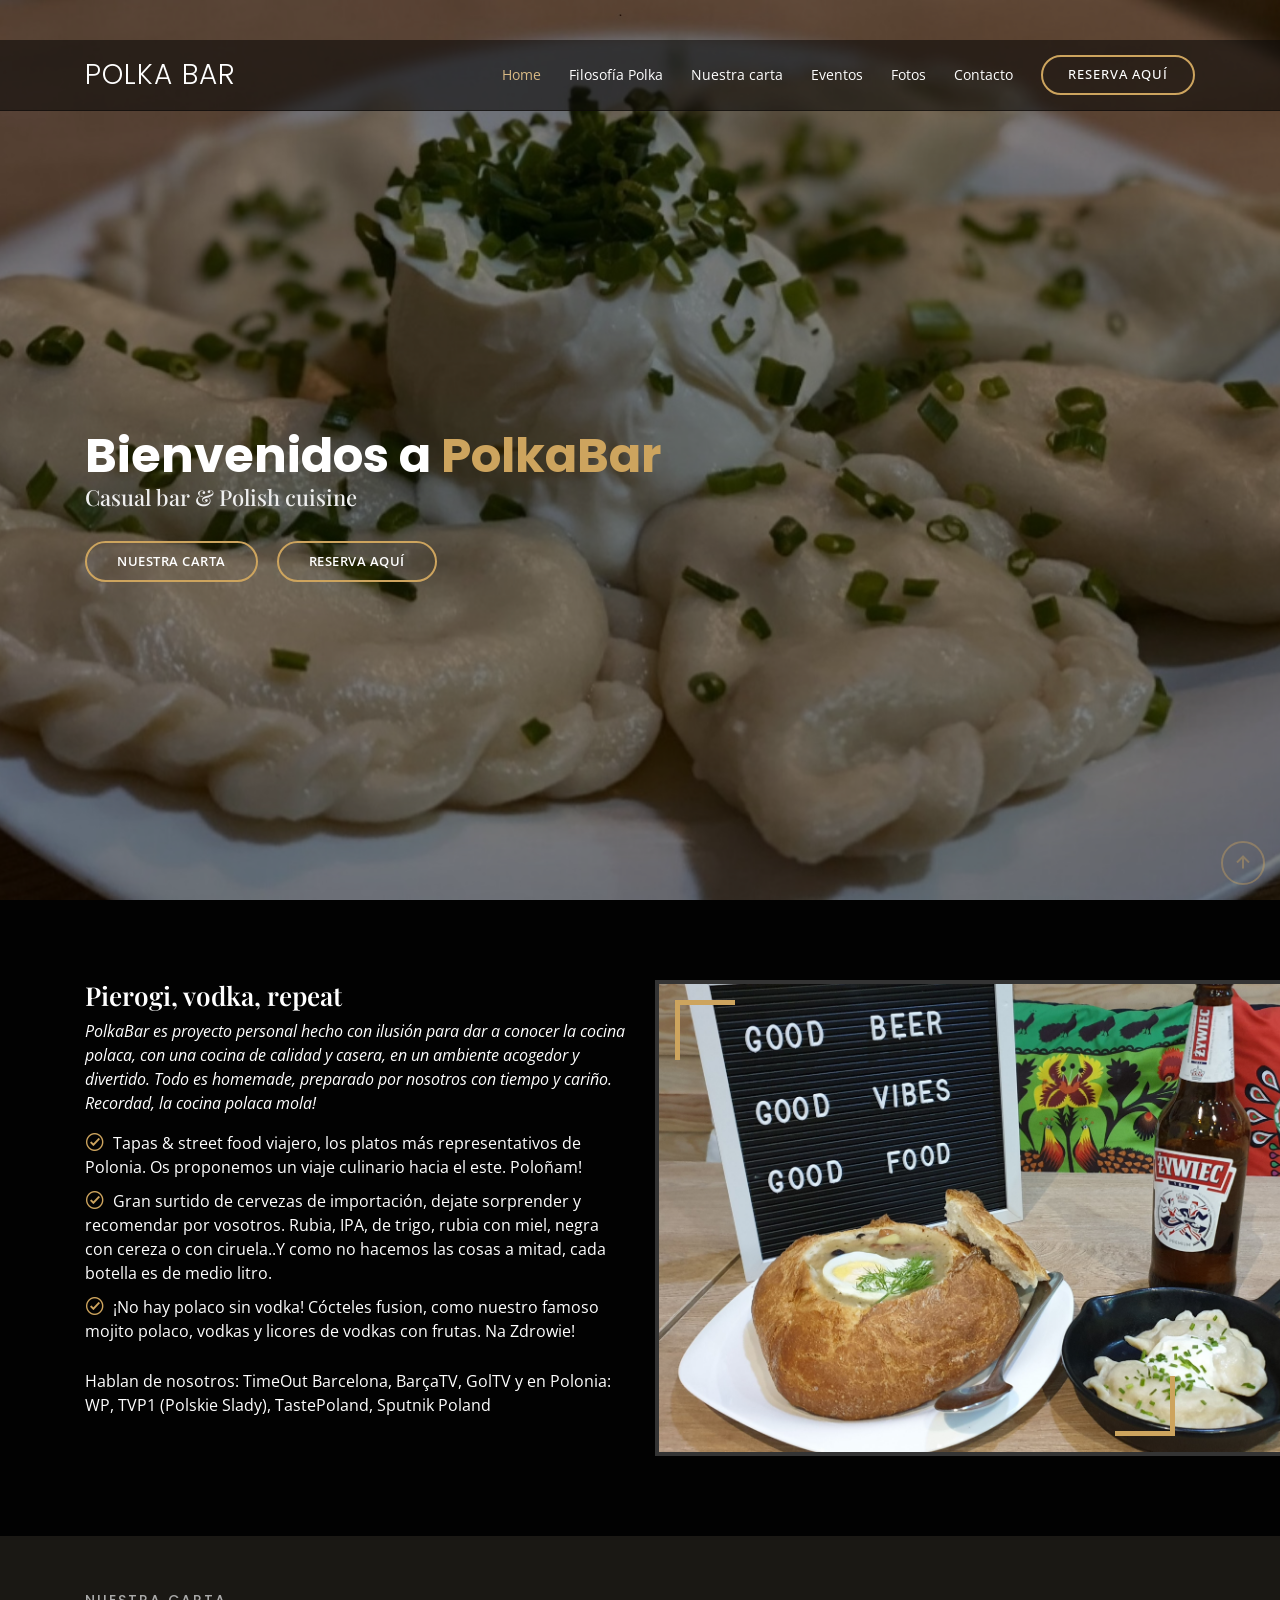
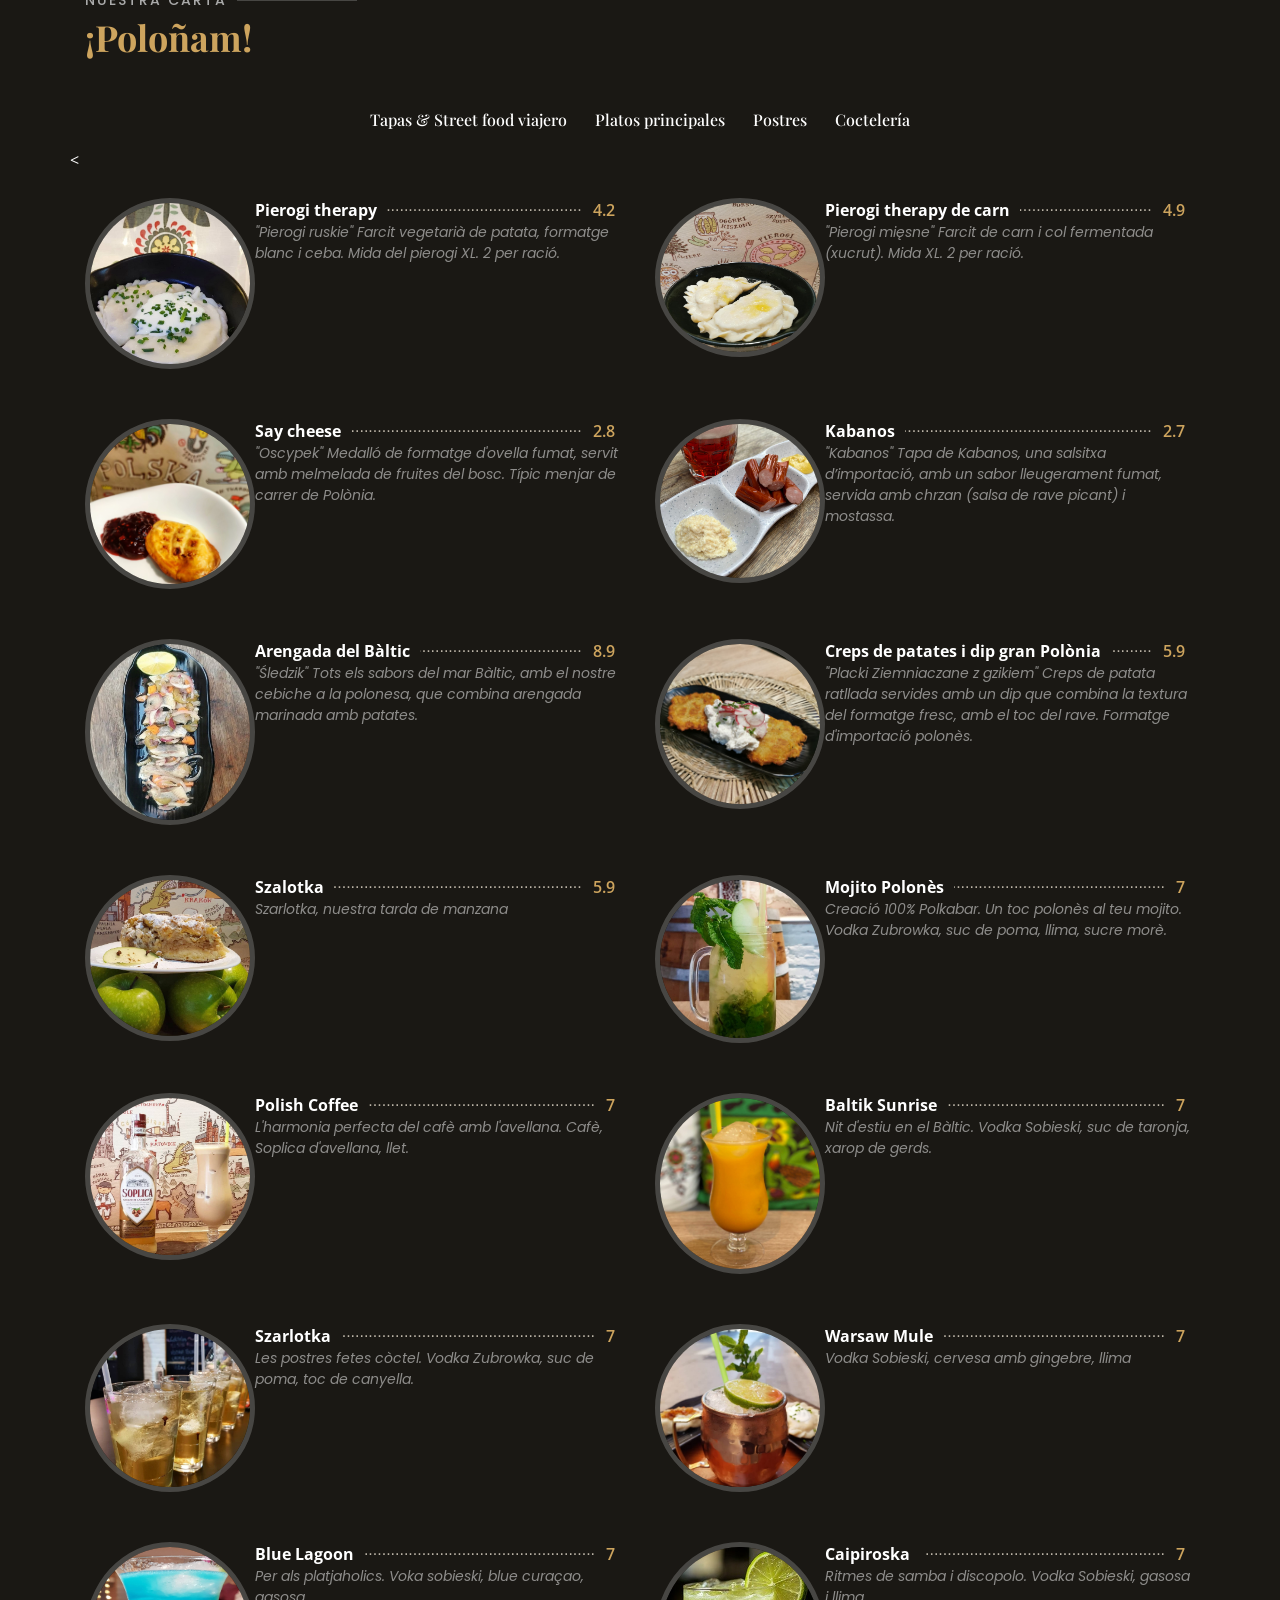
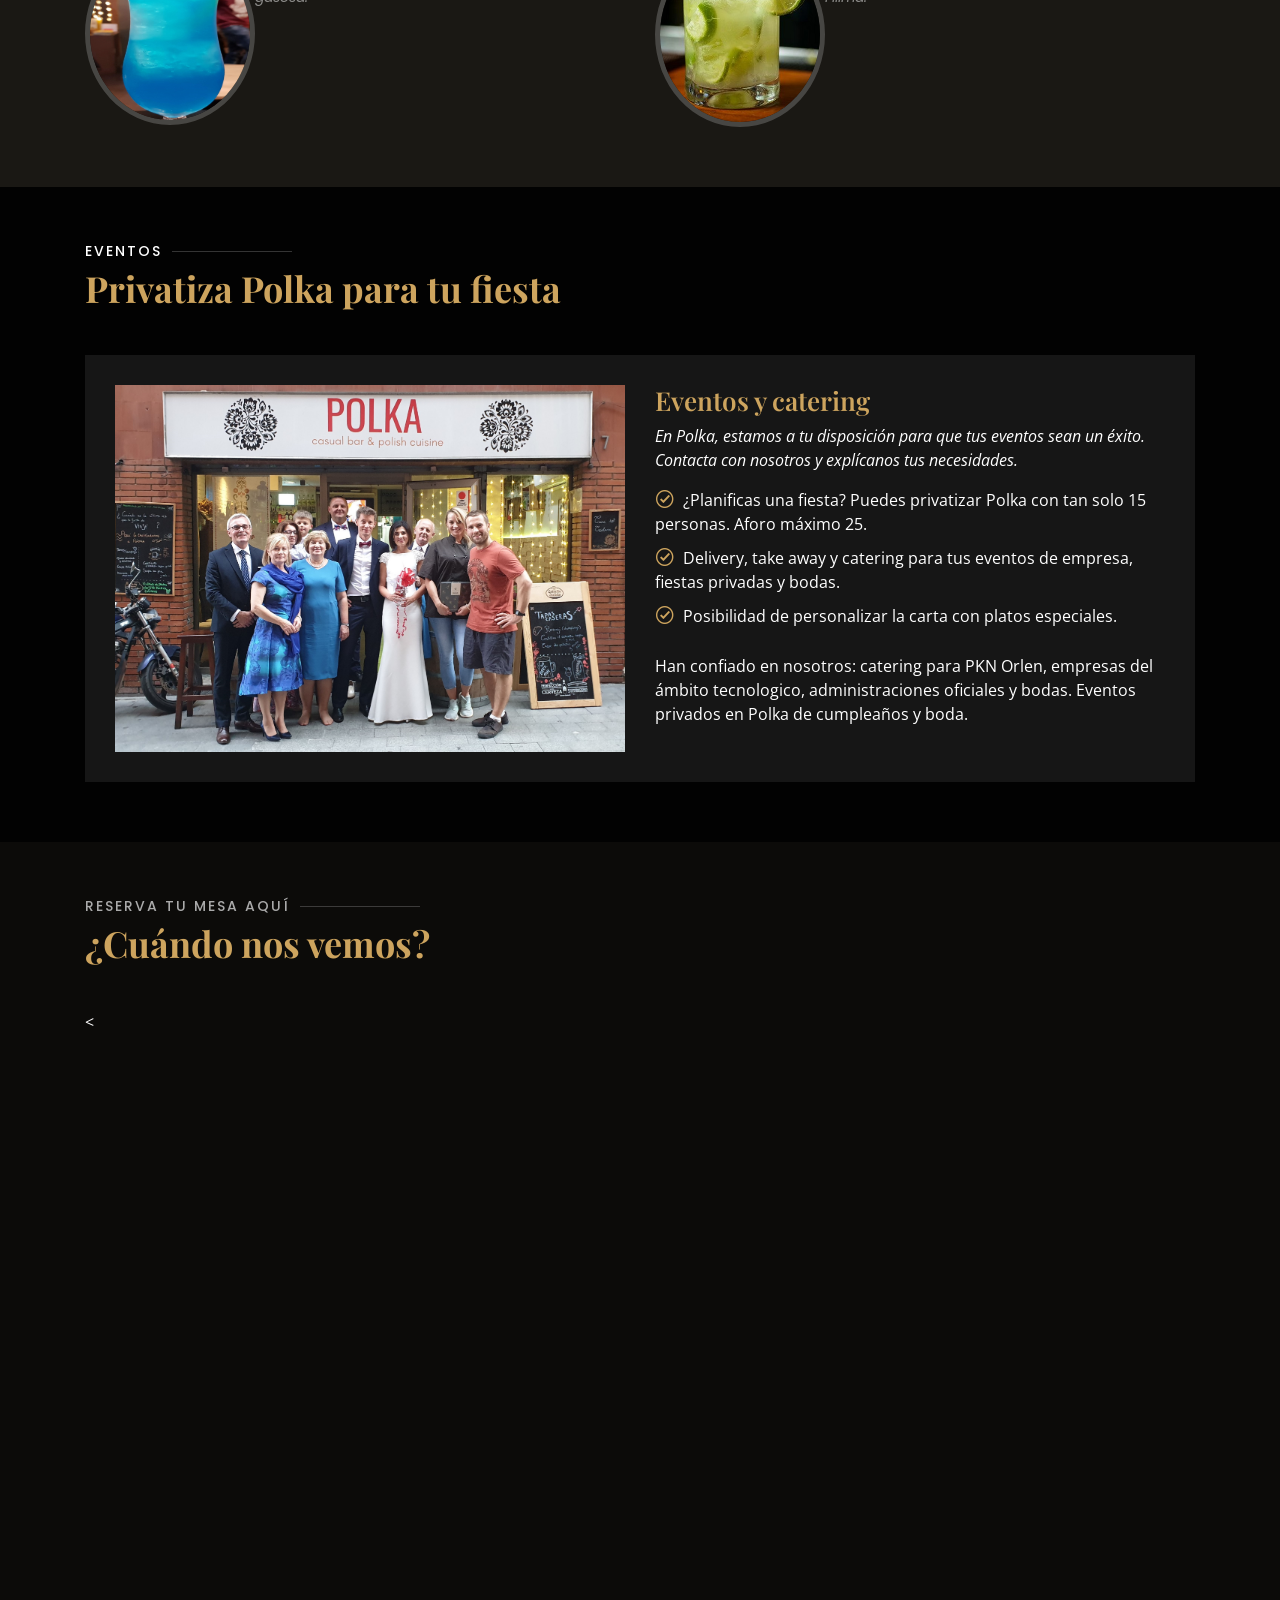
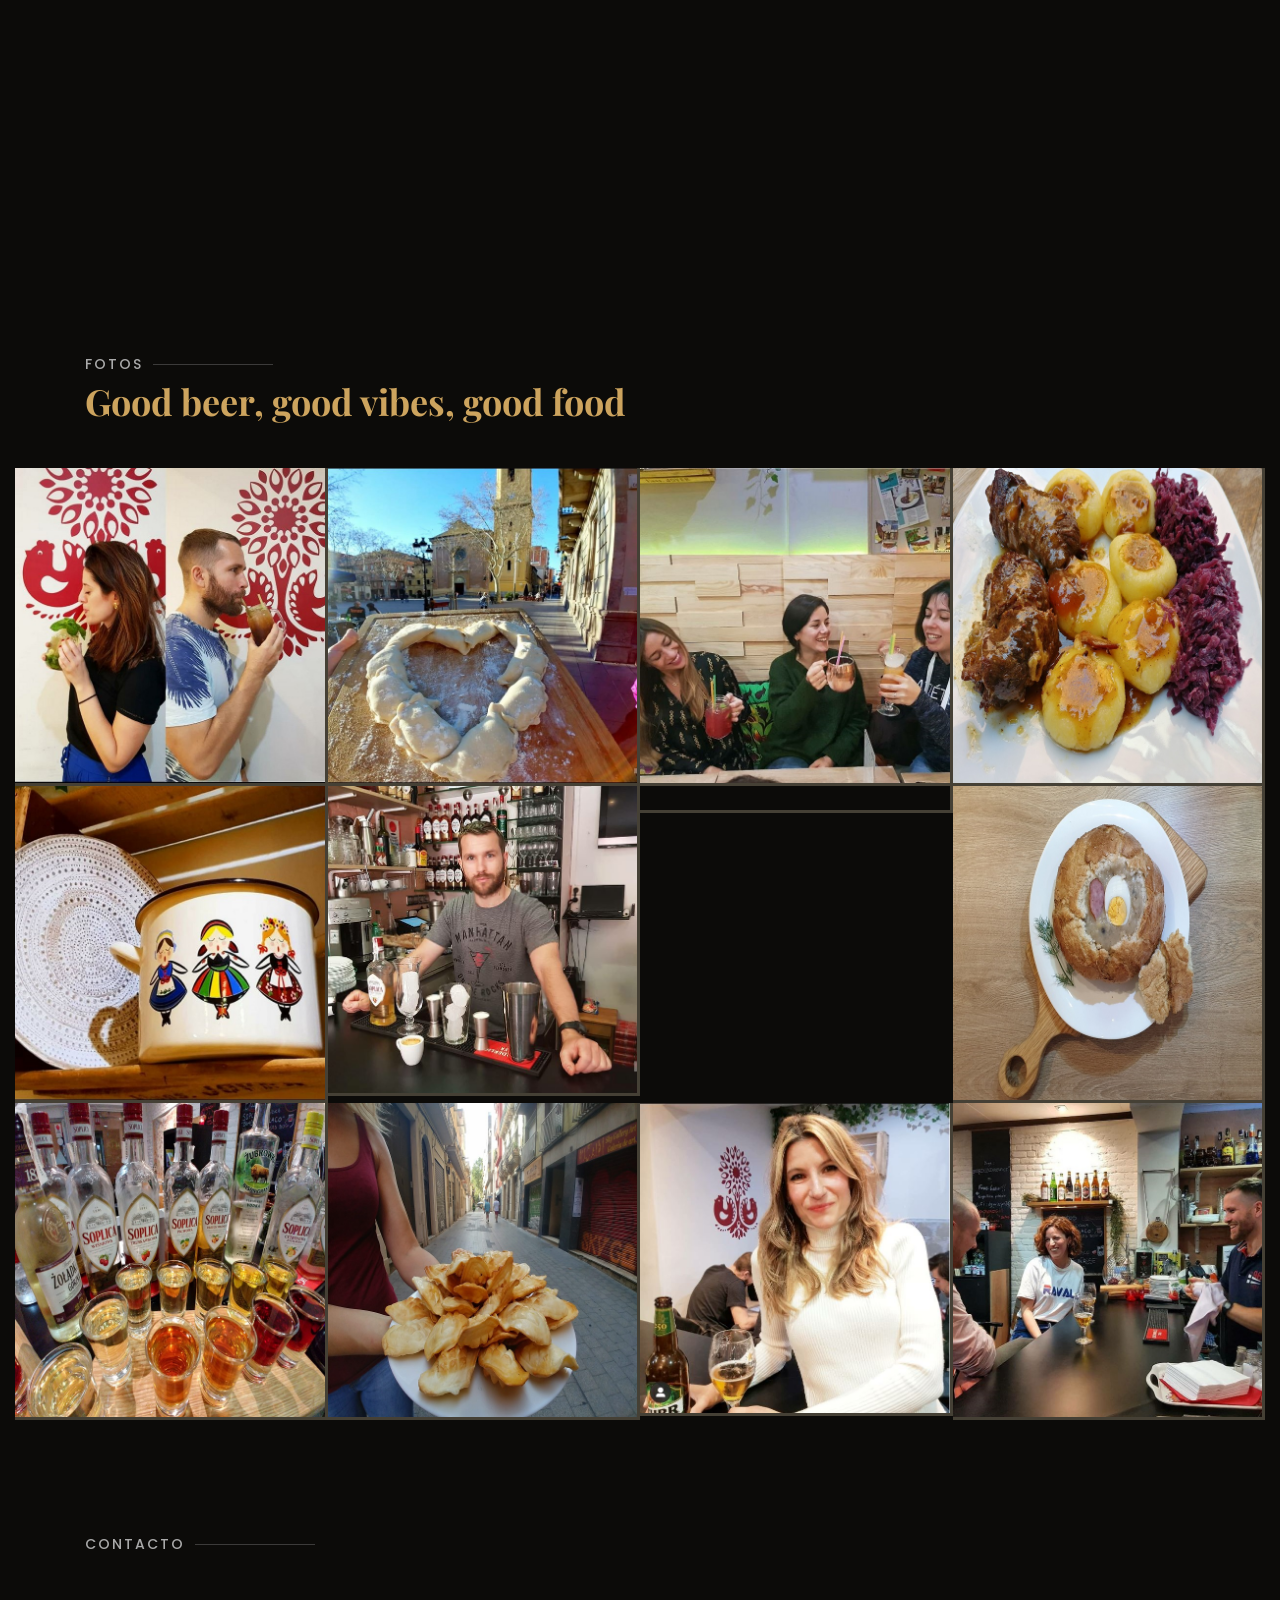
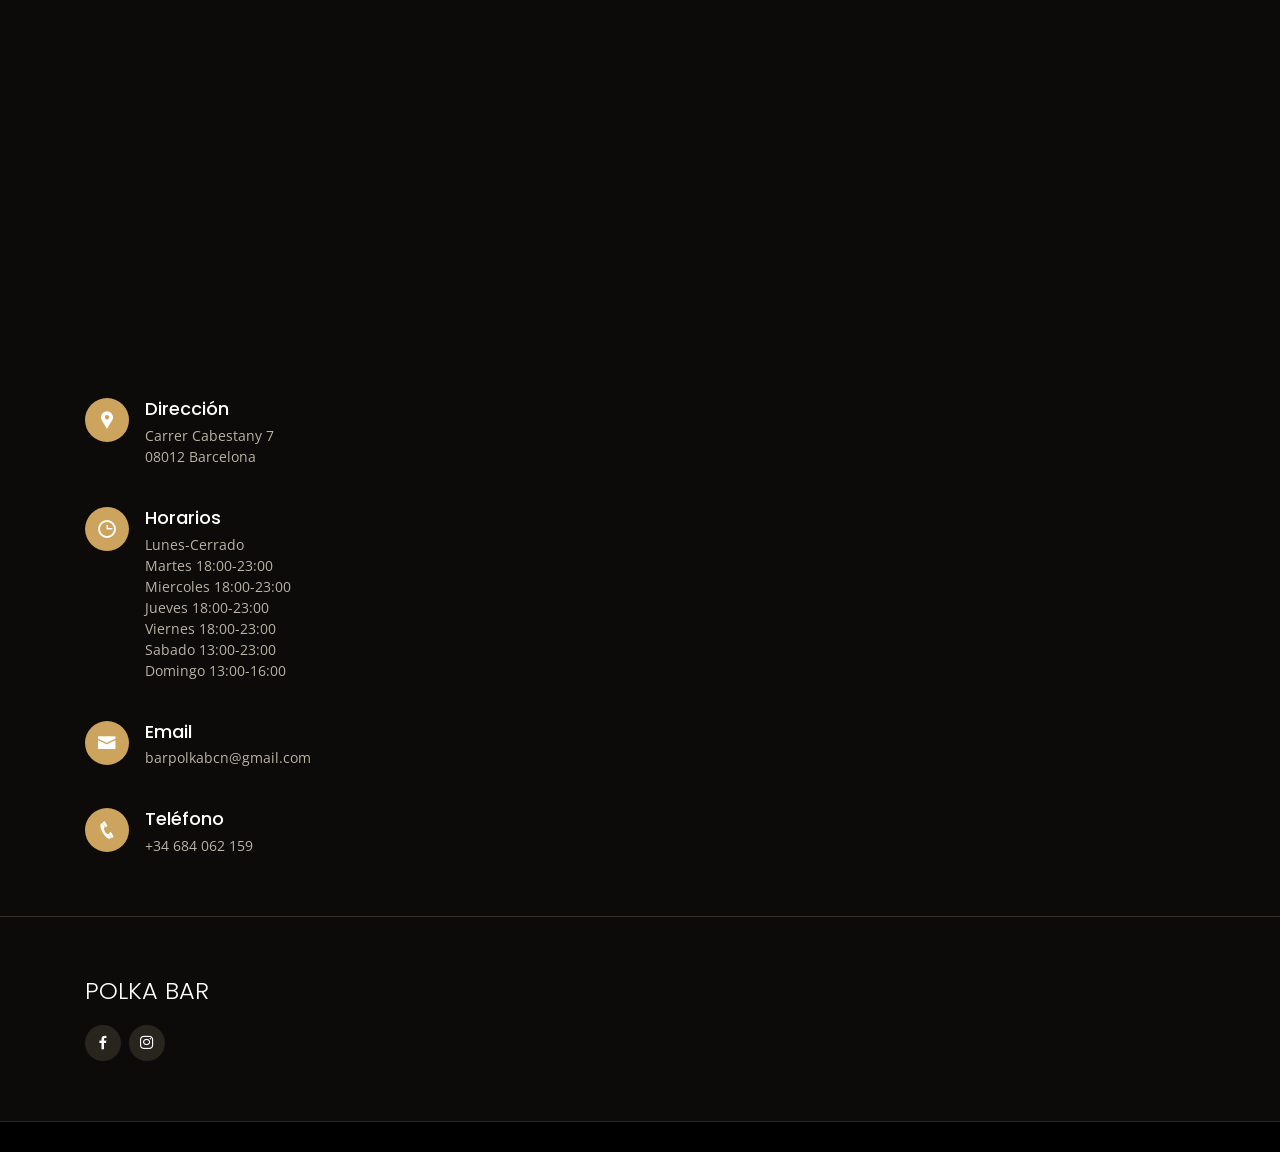
==== commit b0efb28b: "Update and rename indexx.html to index.html" ====
--- a/index.html
+++ b/index.html
@@ -217,75 +217,7 @@
 		  
 		  
 		
-          <div class="col-lg-6 menu-item filter-salads">
-            <img src="assets/img/menu/placek.jpg" class="menu-img" alt="">
-            <div class="menu-content">
-              <a href="#">Gulash del bandoler</a><span>15.9</span>
-            </div>
-            <div class="menu-ingredients">
-              "Placek po Węgiersku / placek w po zbójnicku " El nostre goulash - un estofat tradicional fet a base de vedella i verdures. Servit sobre una base de crep de patata. Una combinació ideal. També conegut com a crep a l'hongaresa.
-            </div>
-          </div>
-
-          <div class="col-lg-6 menu-item filter-salads">
-            <img src="assets/img/menu/mielony.jpg" class="menu-img" alt="">
-            <div class="menu-content">
-              <a href="#">Filet polonès</a><span>10.9</span>
-            </div>
-            <div class="menu-ingredients">
-              "Kotlety mielone" Filet rus versió polonesa. Dues mandonguilles de vedella, servides amb puré de patata i la seva salsa a base de cogombre i anet.
-            </div>
-          </div>
-		 
-          <div class="col-lg-6 menu-item filter-salads">
-            <img src="assets/img/menu/salchicha.jpg" class="menu-img" alt="">
-            <div class="menu-content">
-              <a href="#">Kopernik was right</a><span>9.9</span>
-            </div>
-            <div class="menu-ingredients">
-              "Kiełbasa" Salsitxa d'importació servida amb puré de patates. Originari de Torun, així que possiblement era el plat preferit de Copèrnic. 
-            </div>
-          </div>
-		  
-          </div>
-          
-          <div class="col-lg-6 menu-item filter-salads">
-            <img src="assets/img/menu/golabek.jpg" class="menu-img" alt="">
-            <div class="menu-content">
-              <a href="#">El bon rotllo</a><span>10.9</span>
-            </div>
-            <div class="menu-ingredients">
-              "Gołąbek" El nostre rotllo! Rotllo de carn picada i arròs, tot cuinat i embolicat amb fulles de col. Servit amb puré de patata i salsa de tomàquet.
-            </div>
-          </div>
-
-          <div class="col-lg-6 menu-item filter-salads">
-            <img src="assets/img/menu/bigos.jpg" class="menu-img" alt="">
-            <div class="menu-content">
-              <a href="#">Sabors dels bosc</a><span>12.9</span>
-            </div>
-            <div class="menu-ingredients">
-              El bigos, estofat de col fermentada. Conté tots els sabors del bosc: Bolets, carn i prunes. El plat nacional de Polònia.
-            </div>
-          </div>
-		  <div class="col-lg-6 menu-item filter-salads">
-            <img src="assets/img/menu/Beer & Honey Zeberka.jpg" class="menu-img" alt="">
-            <div class="menu-content">
-              <a href="#">Beer & Honey</a><span>16.9</span>
-            </div>
-            <div class="menu-ingredients">
-              "Żeberka" Costelles de porc cuinades a baixa temperatura amb cervesa negra i mel.
-            </div>
-          </div>
-		 <div class="col-lg-6 menu-item filter-salads">
-            <img src="assets/img/menu/zurek.jpg" class="menu-img" alt="">
-            <div class="menu-content">
-              <a href="#">Sopa de temporada </a><span>13.9</span>
-            </div>
-            <div class="menu-ingredients">
-              "Żurek" Sopa blanca tradicional preparada a base de massa mare i embotits d'importació.
-            </div>
-          </div>
+         
 		  <div class="col-lg-6 menu-item filter-postres">
             <img src="assets/img/menu/szarlotka.jpg" class="menu-img" alt="">
             <div class="menu-content">
@@ -669,3 +601,4 @@
 
 </html>
 
+
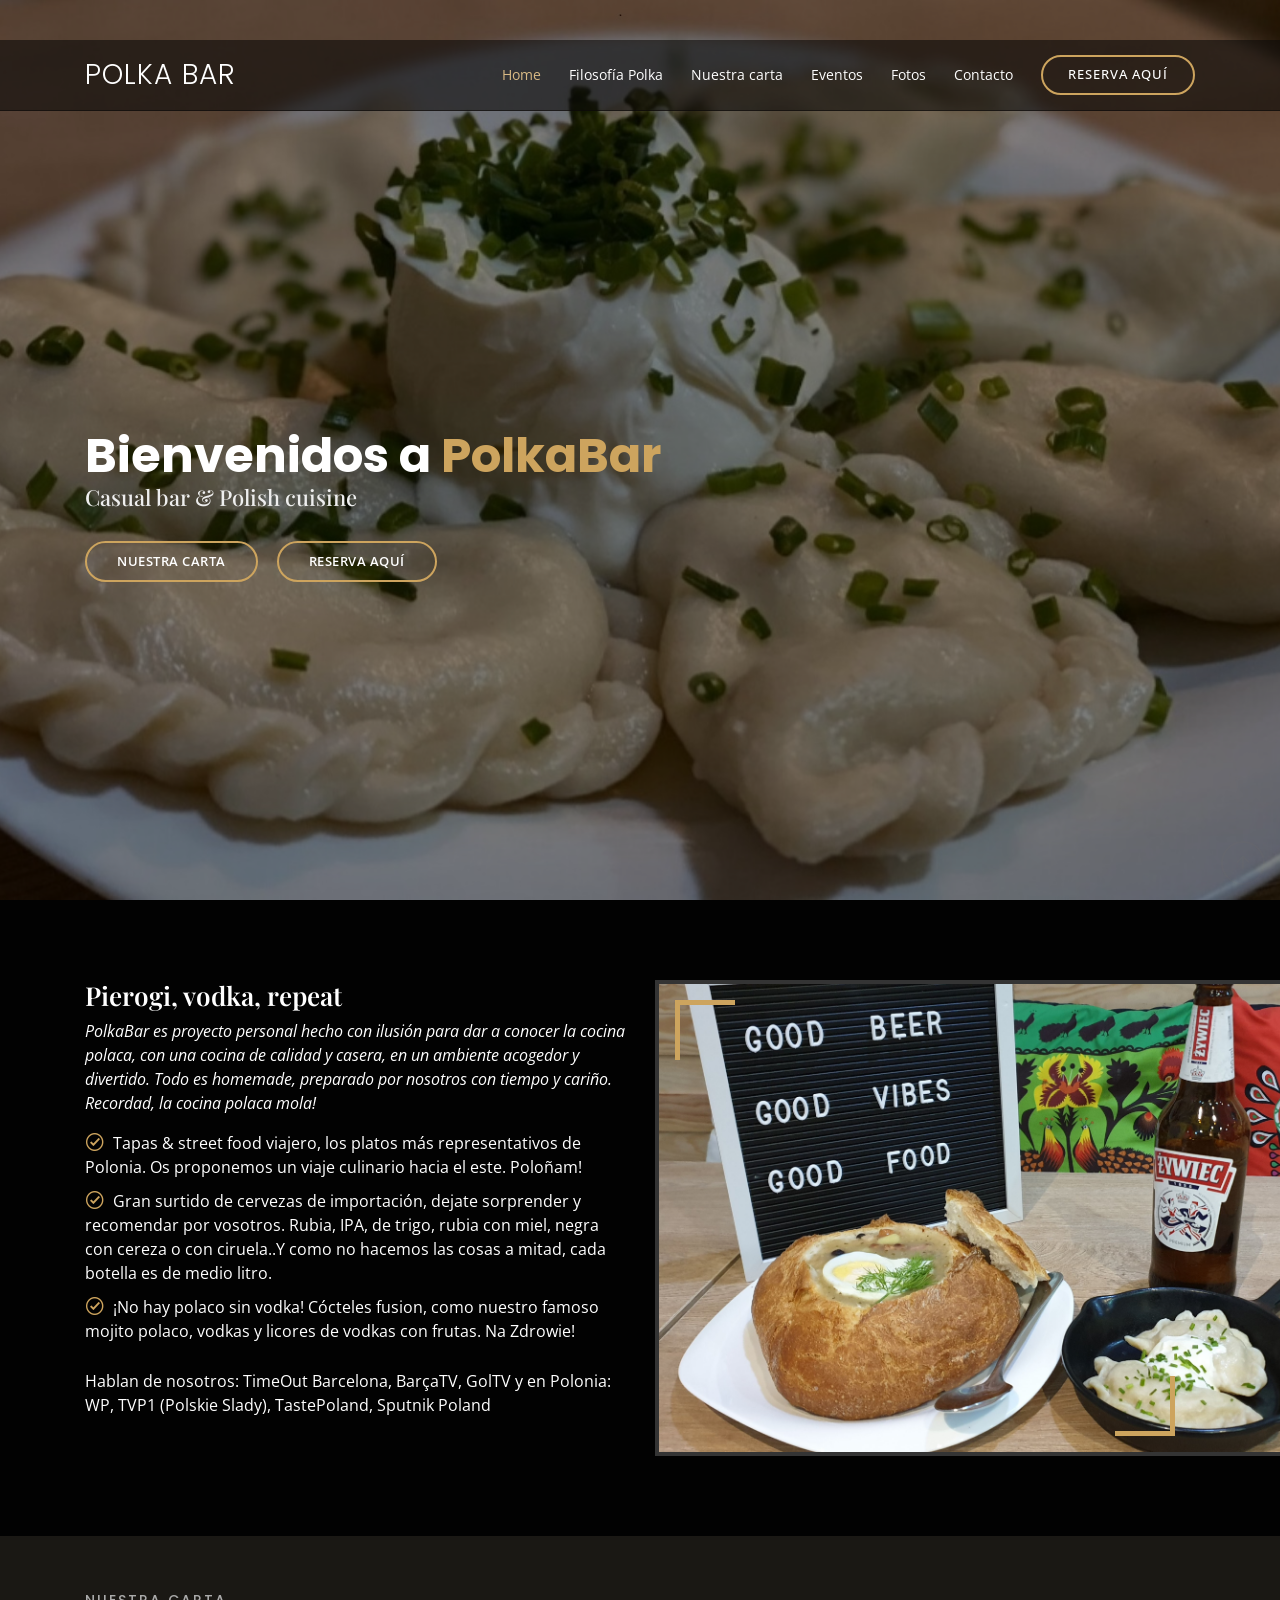
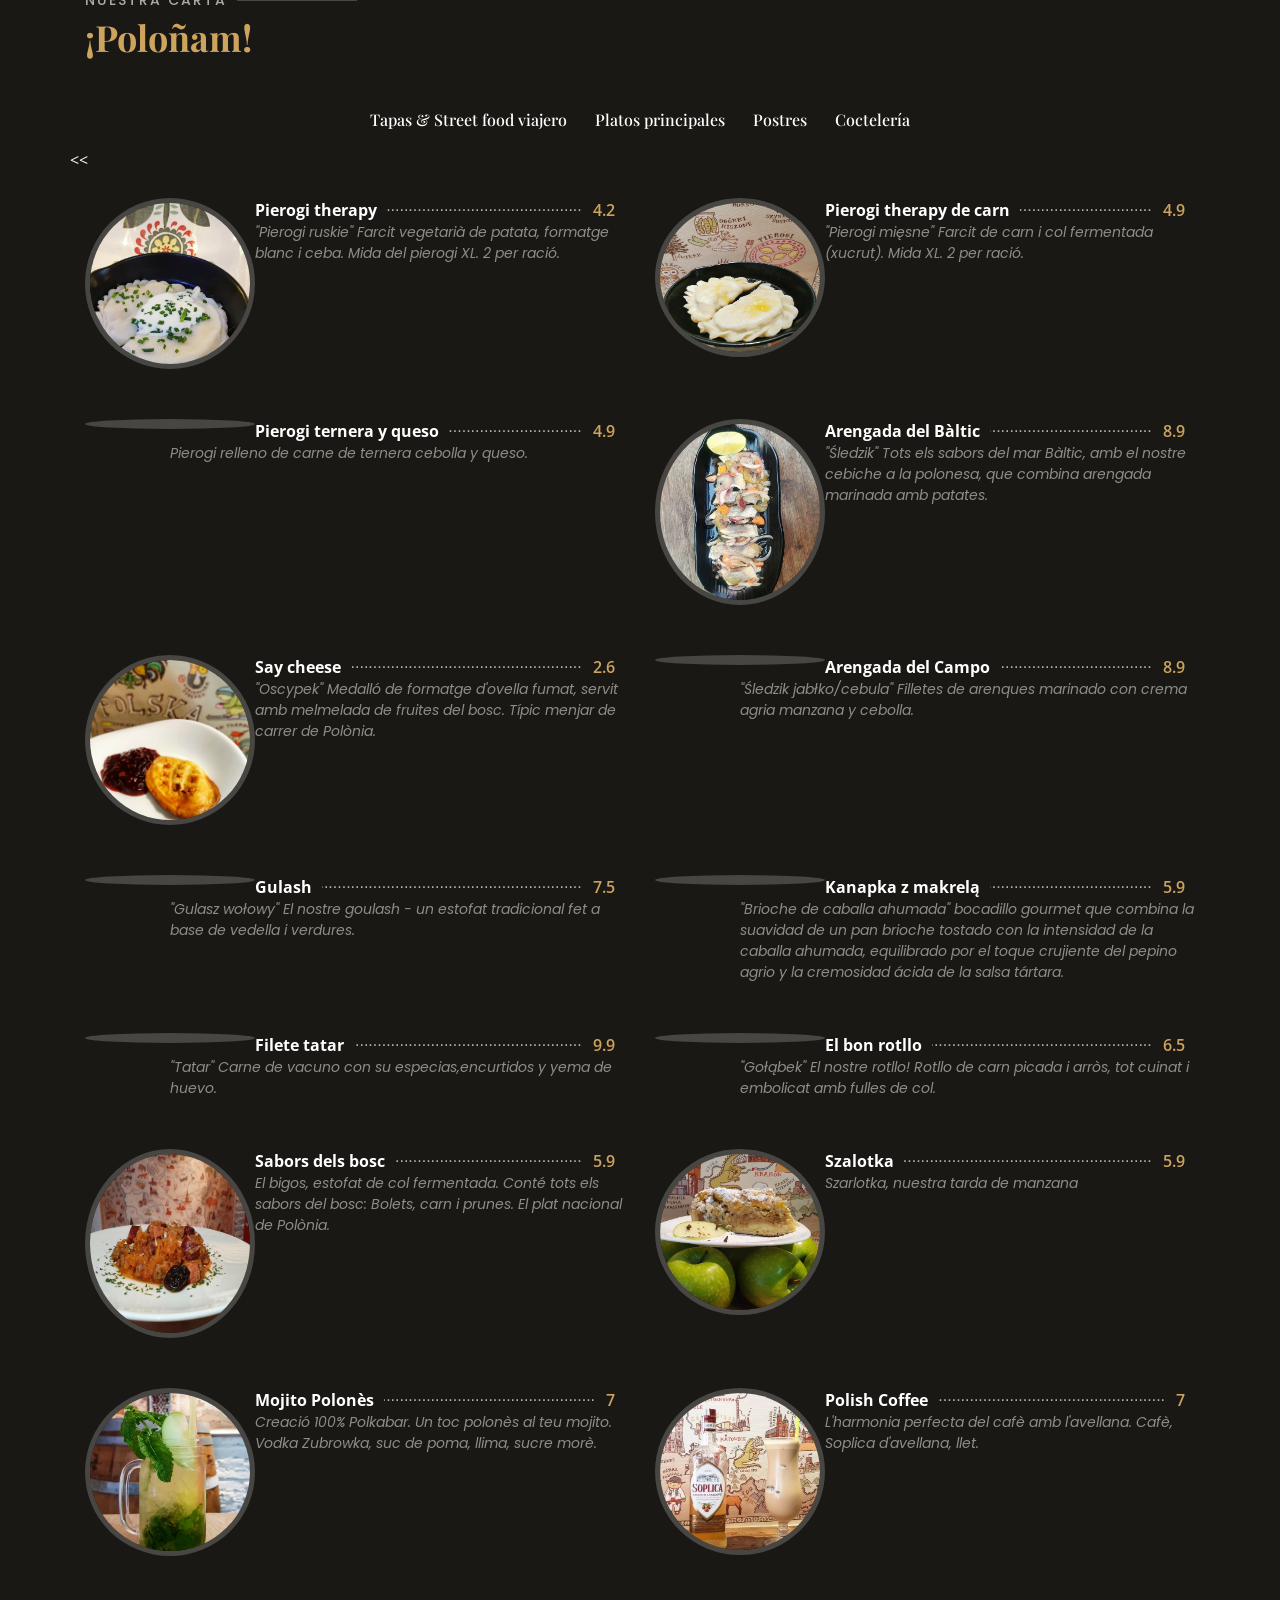
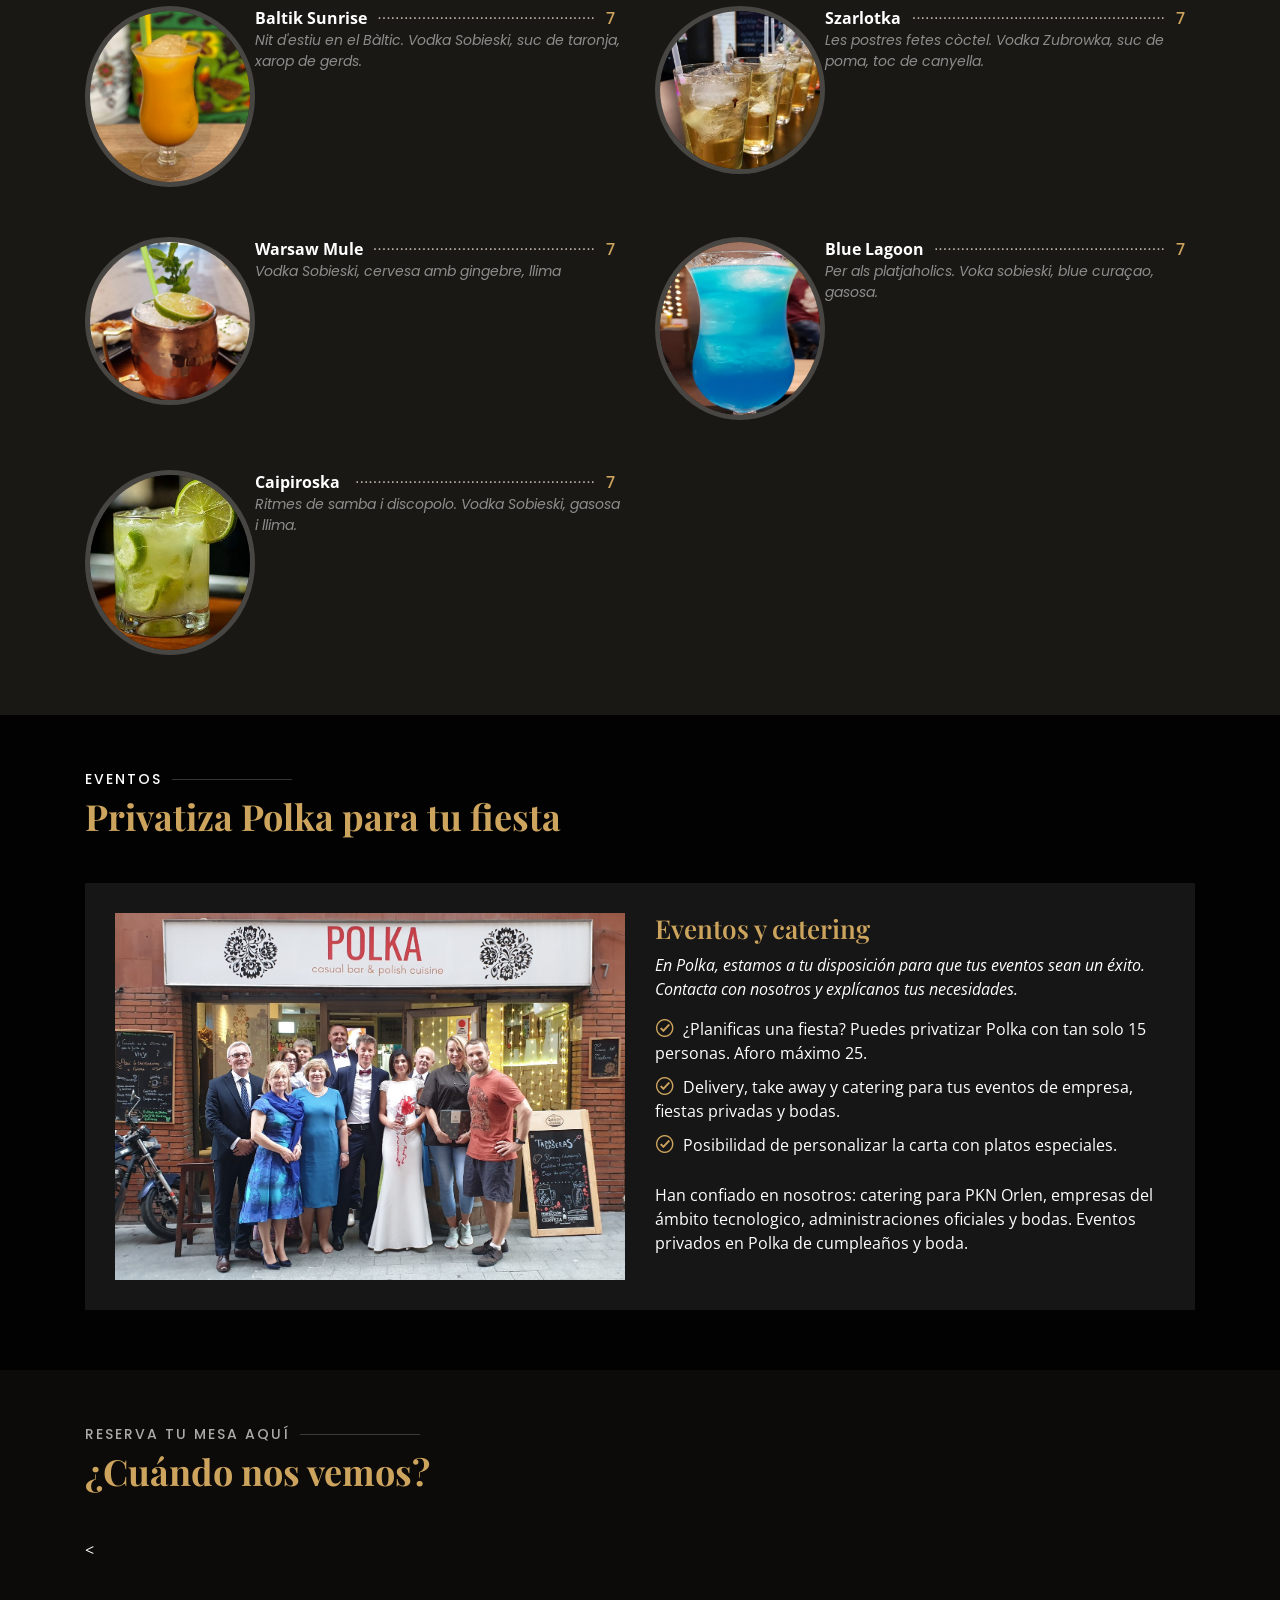
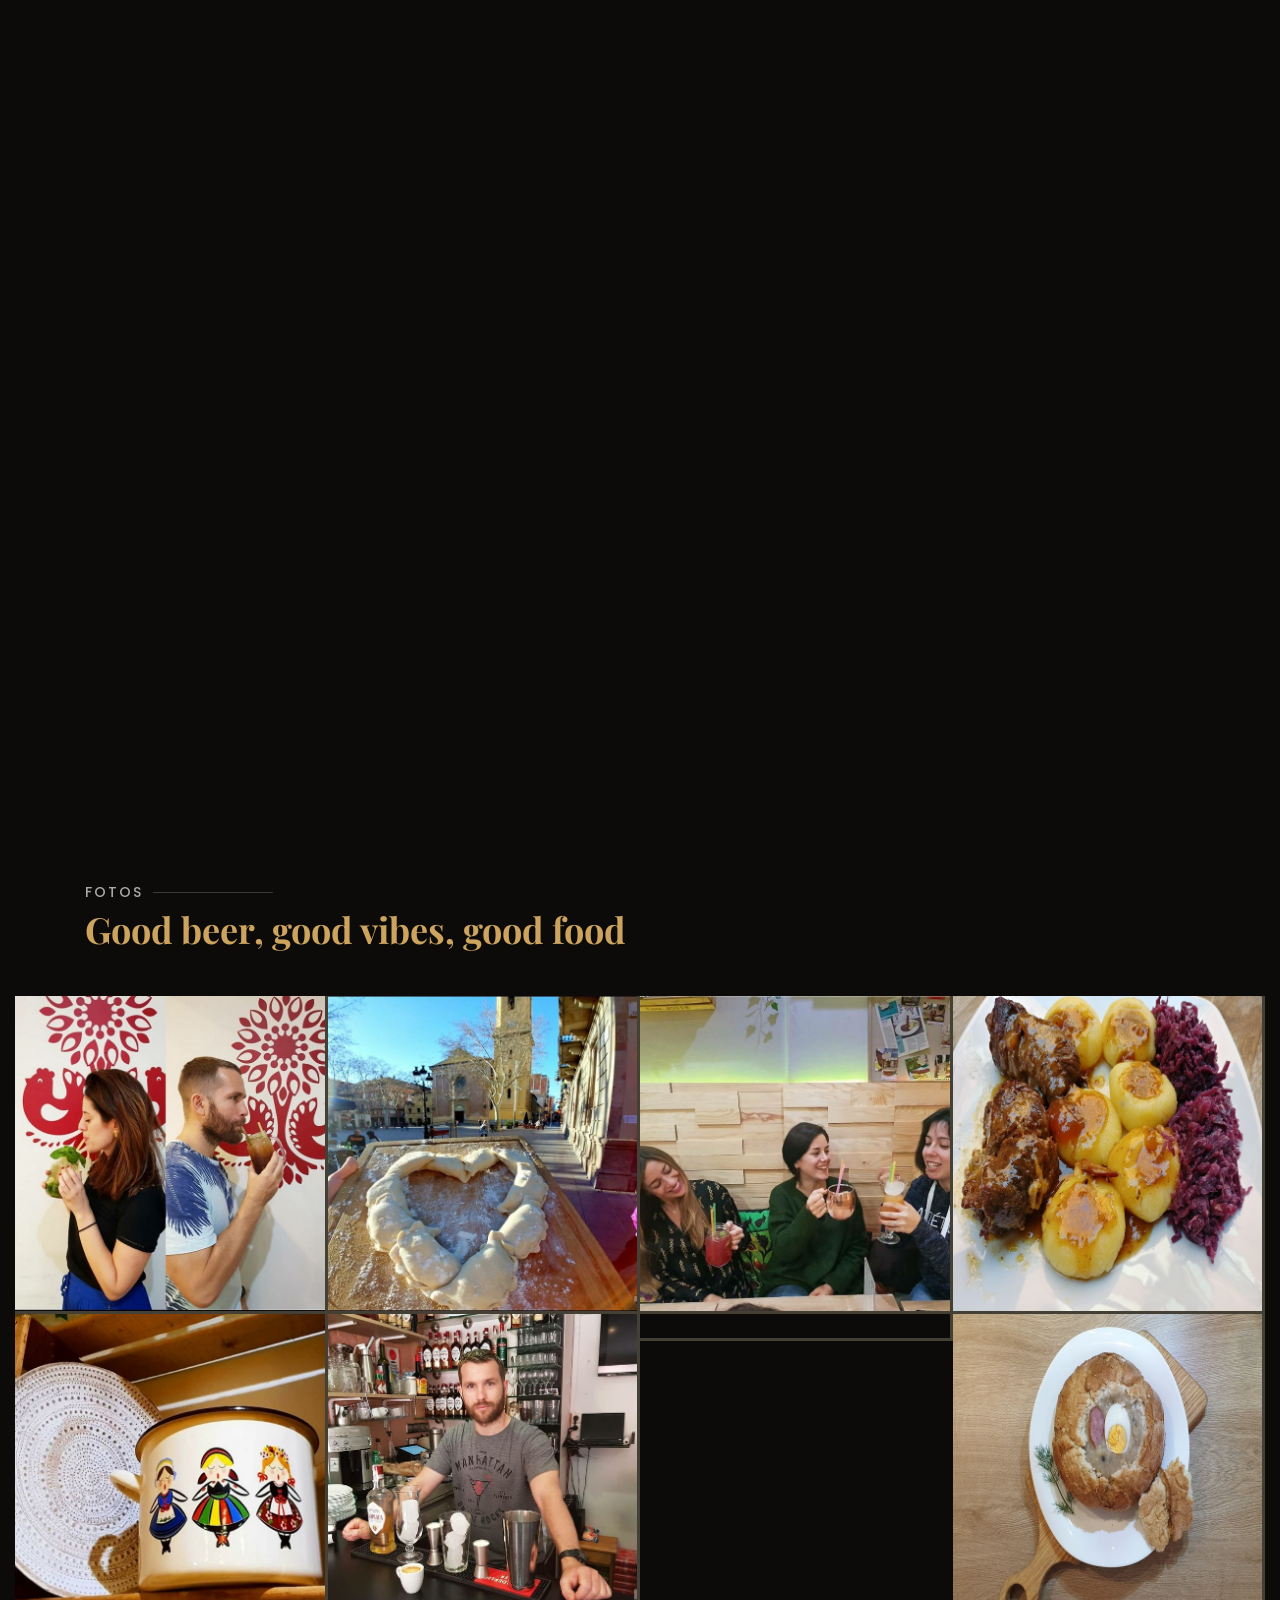
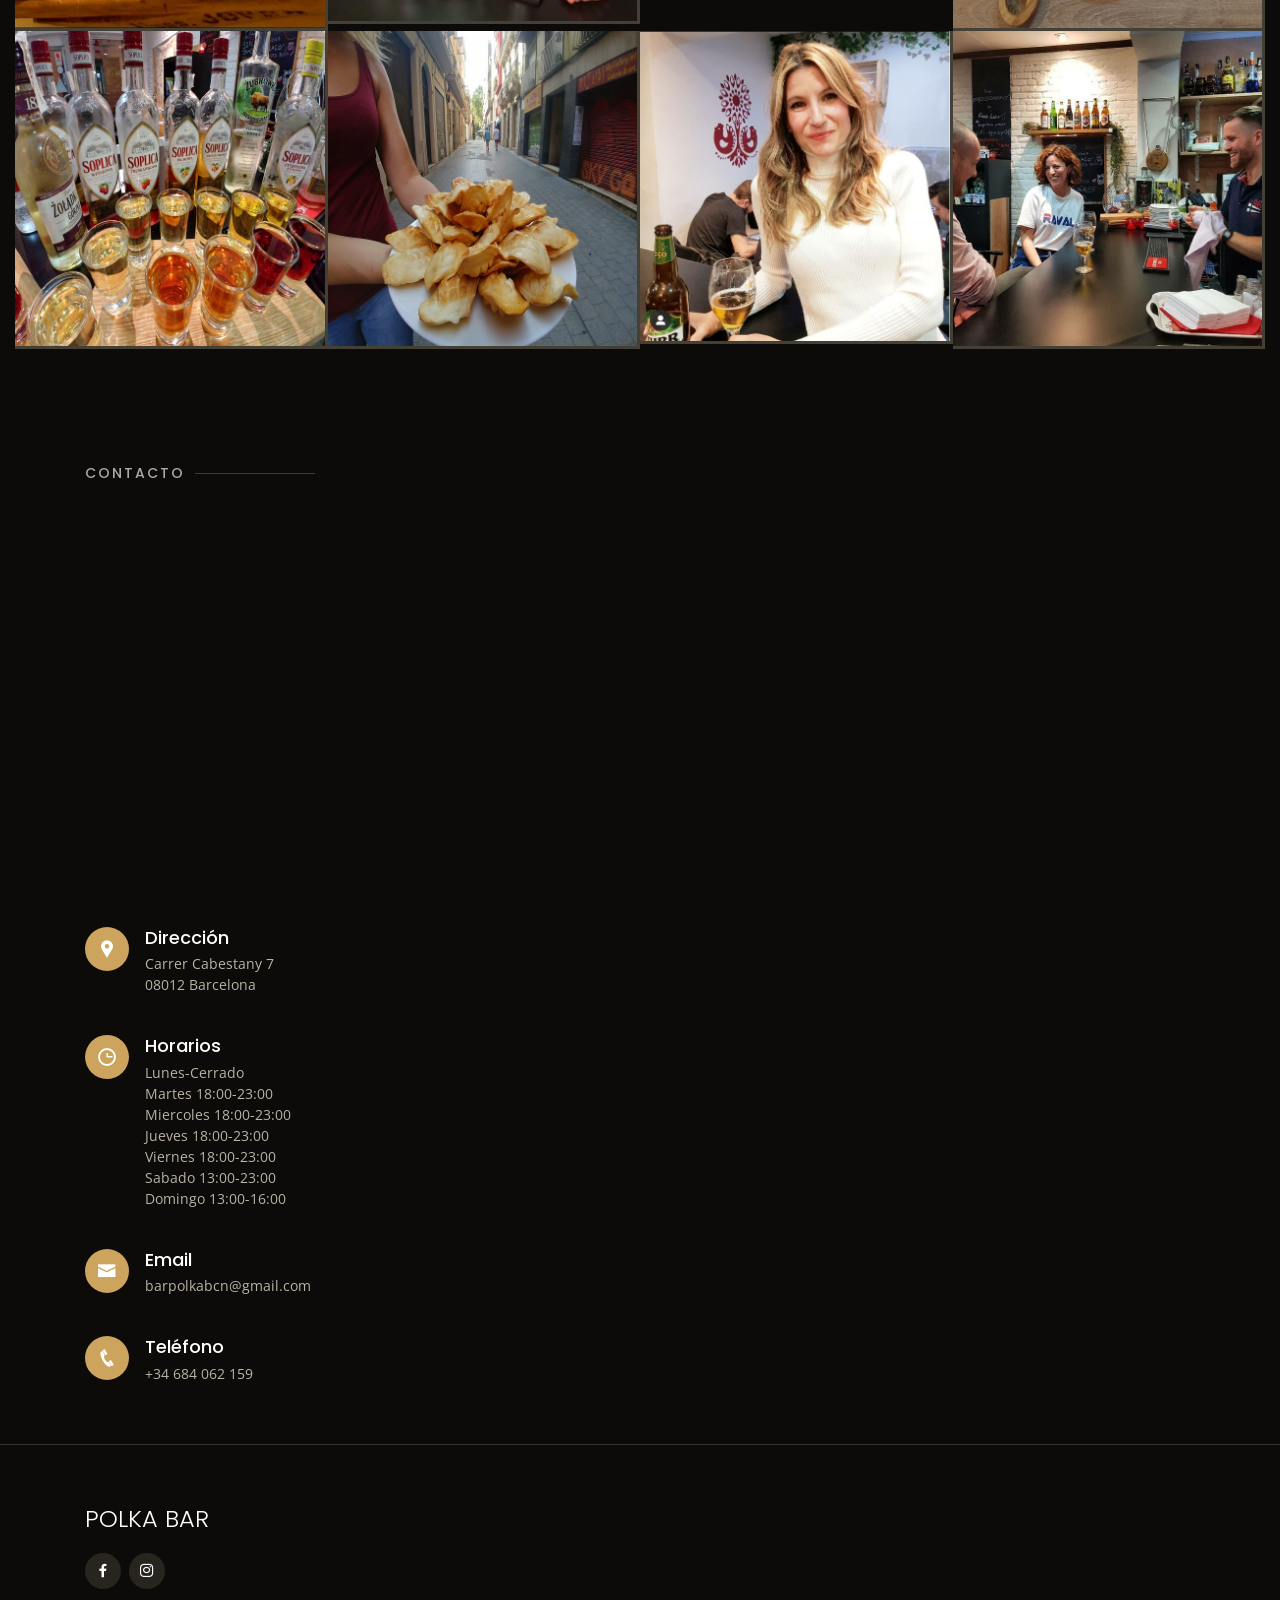
==== commit 83e3c647: "Add files via upload" ====
--- a/index.html
+++ b/index.html
@@ -164,45 +164,45 @@
               "Pierogi mięsne" Farcit de carn i col fermentada (xucrut). Mida XL. 2 per ració.
             </div>
           </div>
-        
+         <div class="col-lg-6 menu-item filter-starters">
+            <img src="assets/img/menu/kabaos1.jpg" class="menu-img" alt="">
+            <div class="menu-content">
+              <a href="#">Pierogi ternera y queso</a><span>4.9</span>
+            </div>
+            <div class="menu-ingredients">
+              Pierogi relleno de carne de ternera cebolla y queso. 
+			  </div>
+          </div>
+		  
+          <div class="col-lg-6 menu-item filter-starters">
+            <img src="assets/img/menu/arenque.jpg" class="menu-img" alt="">
+            <div class="menu-content">
+              <a href="#">Arengada del Bàltic</a><span>8.9</span>
+            </div>
+            <div class="menu-ingredients">
+              "Śledzik" Tots els sabors del mar Bàltic, amb el nostre cebiche a la polonesa, que combina arengada marinada amb patates.
+            </div>
+          </div>
           <div class="col-lg-6 menu-item filter-starters">
             <img src="assets/img/menu/oscypek.jpg" class="menu-img" alt="">
             <div class="menu-content">
-              <a href="#">Say cheese</a><span>2.8</span>
+              <a href="#">Say cheese</a><span>2.6</span>
             </div>
             <div class="menu-ingredients">
               "Oscypek" Medalló de formatge d'ovella fumat, servit amb melmelada de fruites del bosc. Típic menjar de carrer de Polònia.
             </div>
           </div>
-		   <div class="col-lg-6 menu-item filter-starters">
-            <img src="assets/img/menu/kabanos1.jpg" class="menu-img" alt="">
-            <div class="menu-content">
-              <a href="#">Kabanos</a><span>2.7</span>
-            </div>
-            <div class="menu-ingredients">
-              "Kabanos" Tapa de Kabanos, una salsitxa d’importació, amb un sabor lleugerament fumat, servida amb chrzan (salsa de rave picant) i mostassa.
-            </div>
-          </div>
-		  
+		  
+
+          
+
           <div class="col-lg-6 menu-item filter-starters">
-            <img src="assets/img/menu/arenque.jpg" class="menu-img" alt="">
-            <div class="menu-content">
-              <a href="#">Arengada del Bàltic</a><span>8.9</span>
-            </div>
-            <div class="menu-ingredients">
-              "Śledzik" Tots els sabors del mar Bàltic, amb el nostre cebiche a la polonesa, que combina arengada marinada amb patates.
-            </div>
-          </div>
-
-          
-
-          <div class="col-lg-6 menu-item filter-starters">
-            <img src="assets/img/menu/placki.jpg" class="menu-img" alt="">
-            <div class="menu-content">
-              <a href="#">Creps de patates i dip gran Polònia</a><span>5.9</span>
-            </div>
-            <div class="menu-ingredients">
-              "Placki Ziemniaczane z gzikiem" Creps de patata ratllada servides amb un dip que combina la textura del formatge fresc, amb el toc del rave. Formatge d'importació polonès.
+            <img src="assets/img/menu/jablko.jpg" class="menu-img" alt="">
+            <div class="menu-content">
+              <a href="#">Arengada del Campo</a><span>8.9</span>
+            </div>
+            <div class="menu-ingredients">
+              "Śledzik jabłko/cebula" Filletes de arenques marinado con crema agria manzana y cebolla.
             </div>
 			
           </div>
@@ -217,7 +217,64 @@
 		  
 		  
 		
-         
+          <div class="col-lg-6 menu-item filter-salads">
+            <img src="assets/img/menu/plaek.jpg" class="menu-img" alt="">
+            <div class="menu-content">
+              <a href="#">Gulash</a><span>7.5</span>
+            </div>
+            <div class="menu-ingredients">
+              "Gulasz wołowy" El nostre goulash - un estofat tradicional fet a base de vedella i verdures. 
+            </div>
+			
+          </div>
+		  
+		  
+		  <div class="col-lg-6 menu-item filter-salads">
+            <img src="assets/img/menu/makrela.jpg" class="menu-img" alt="">
+            <div class="menu-content">
+              <a href="#">Kanapka z makrelą</a><span>5.9</span>
+            </div>
+            <div class="menu-ingredients">
+              "Brioche de caballa ahumada" bocadillo gourmet que combina la suavidad de un pan brioche tostado con la intensidad de la caballa ahumada, equilibrado por el toque crujiente del pepino agrio y la cremosidad ácida de la salsa tártara.
+            </div>
+          </div>
+
+          <div class="col-lg-6 menu-item filter-salads">
+            <img src="assets/img/menu/tatar.jpg" class="menu-img" alt="">
+            <div class="menu-content">
+              <a href="#">Filete tatar</a><span>9.9</span>
+            </div>
+            <div class="menu-ingredients">
+              "Tatar" Carne de vacuno con su especias,encurtidos y yema de huevo.
+            </div>
+          </div>
+		 
+          
+		  
+          </div>
+          
+          <div class="col-lg-6 menu-item filter-salads">
+            <img src="assets/img/menu/golbek.jpg" class="menu-img" alt="">
+            <div class="menu-content">
+              <a href="#">El bon rotllo</a><span>6.5</span>
+            </div>
+            <div class="menu-ingredients">
+              "Gołąbek" El nostre rotllo! Rotllo de carn picada i arròs, tot cuinat i embolicat amb fulles de col. 
+            </div>
+          </div>
+		  
+
+          <div class="col-lg-6 menu-item filter-salads">
+            <img src="assets/img/menu/bigos.jpg" class="menu-img" alt="">
+            <div class="menu-content">
+			
+              <a href="#">Sabors dels bosc</a><span>5.9</span>
+            </div>
+            <div class="menu-ingredients">
+              El bigos, estofat de col fermentada. Conté tots els sabors del bosc: Bolets, carn i prunes. El plat nacional de Polònia.
+            </div>
+          </div>
+		  <
 		  <div class="col-lg-6 menu-item filter-postres">
             <img src="assets/img/menu/szarlotka.jpg" class="menu-img" alt="">
             <div class="menu-content">
@@ -599,6 +656,4 @@
 
 </body>
 
-</html>
-
-
+</html>
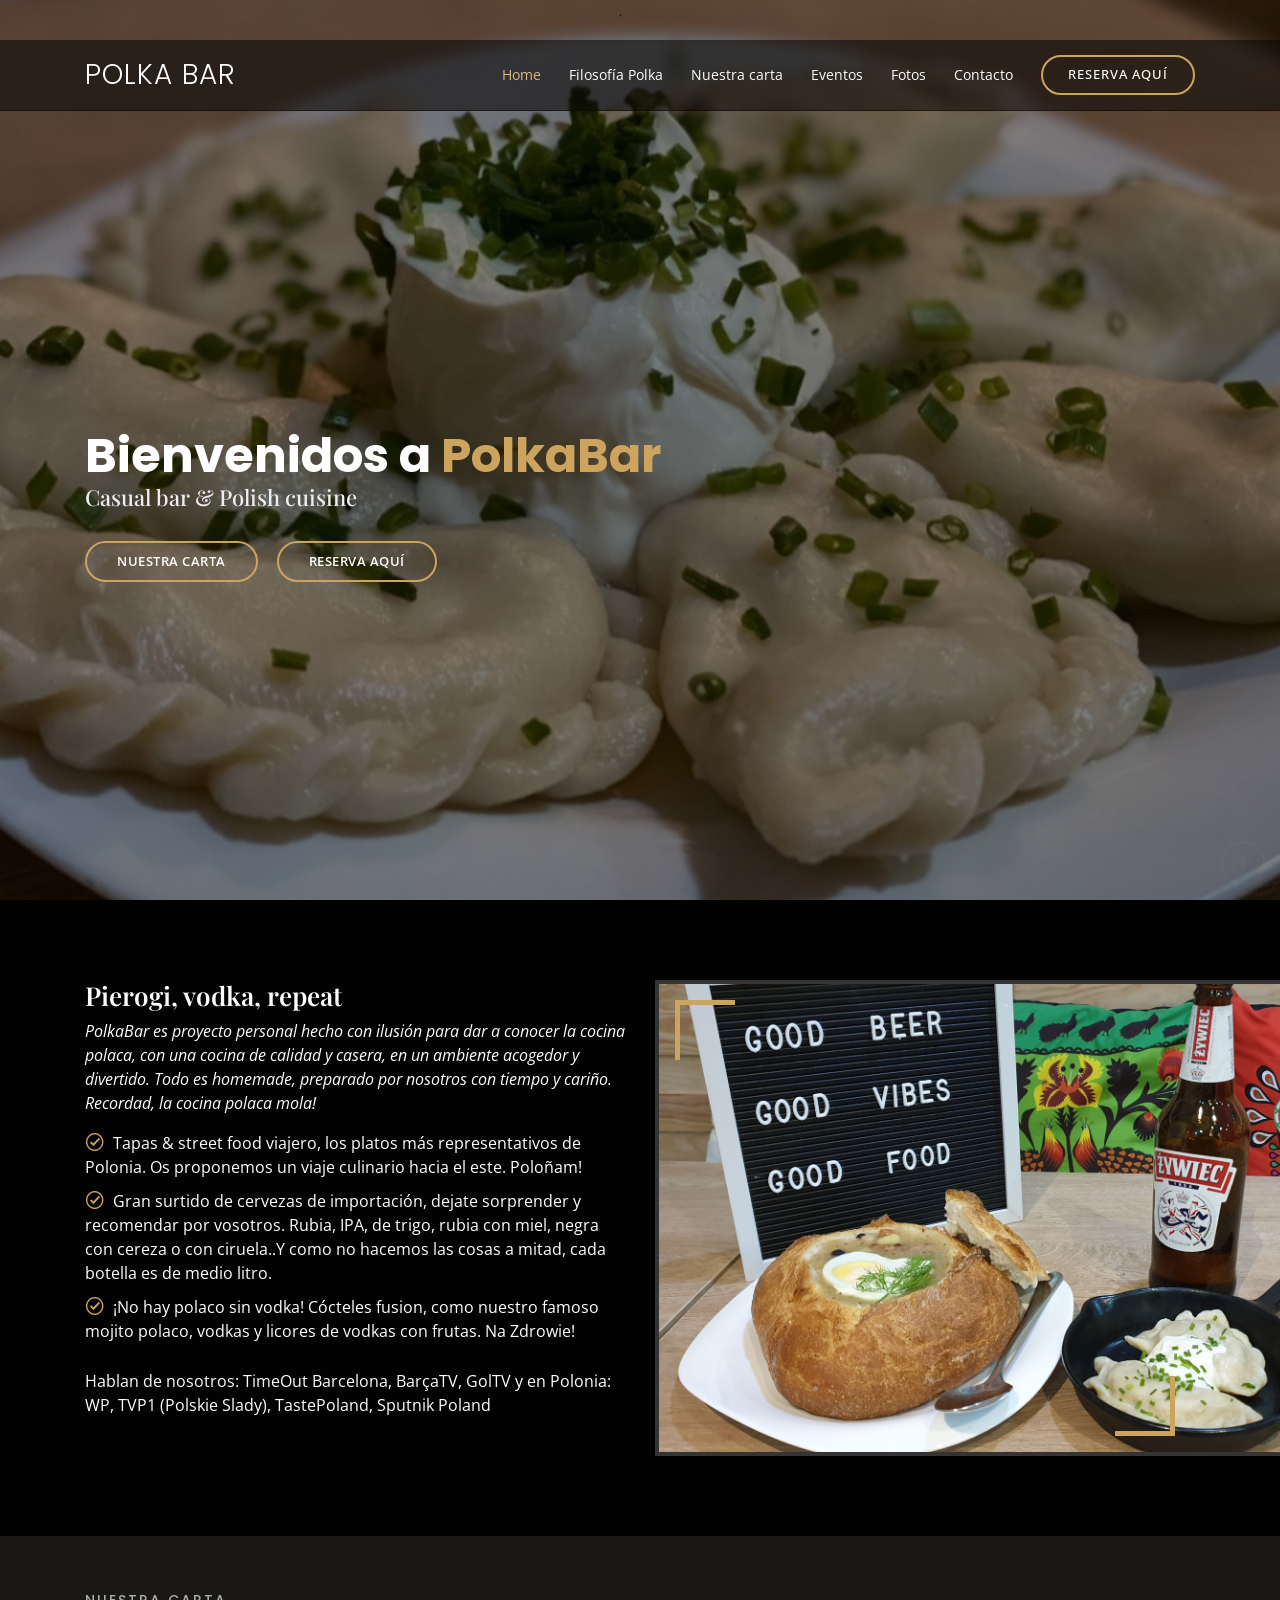
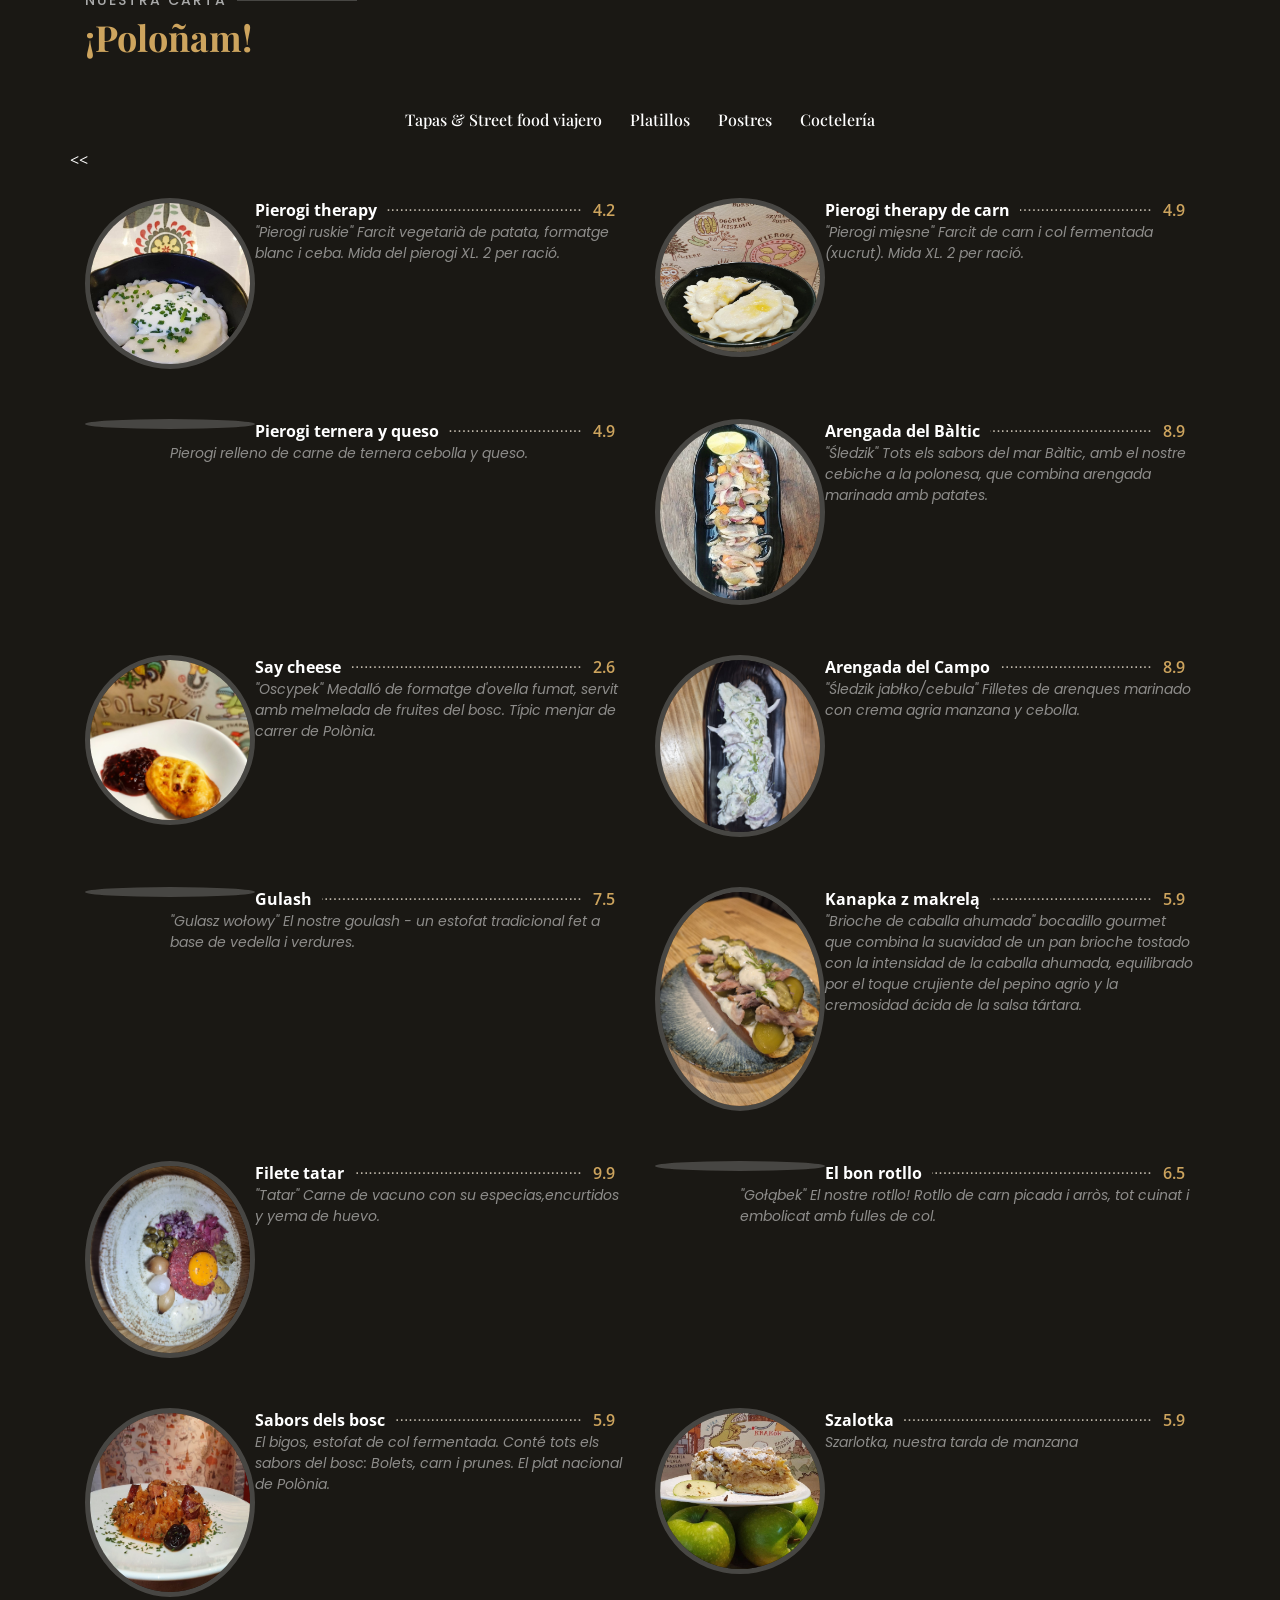
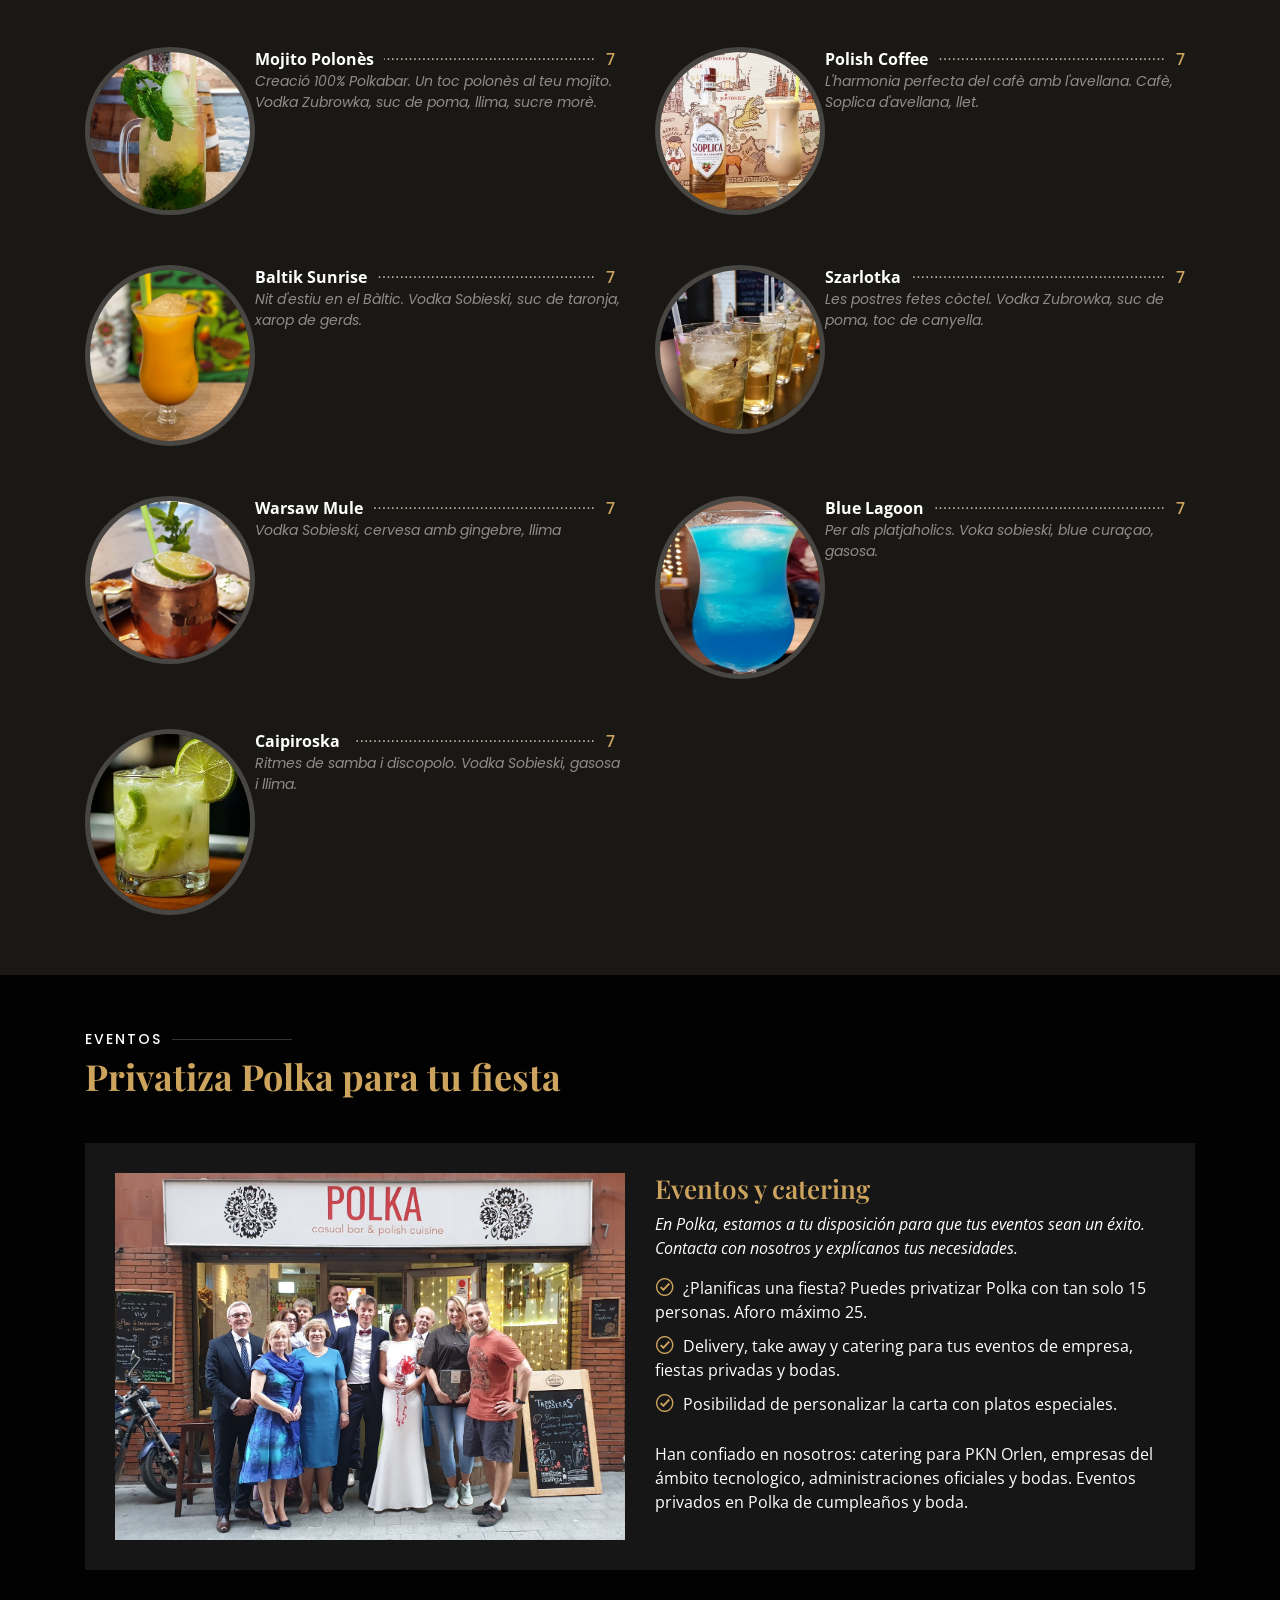
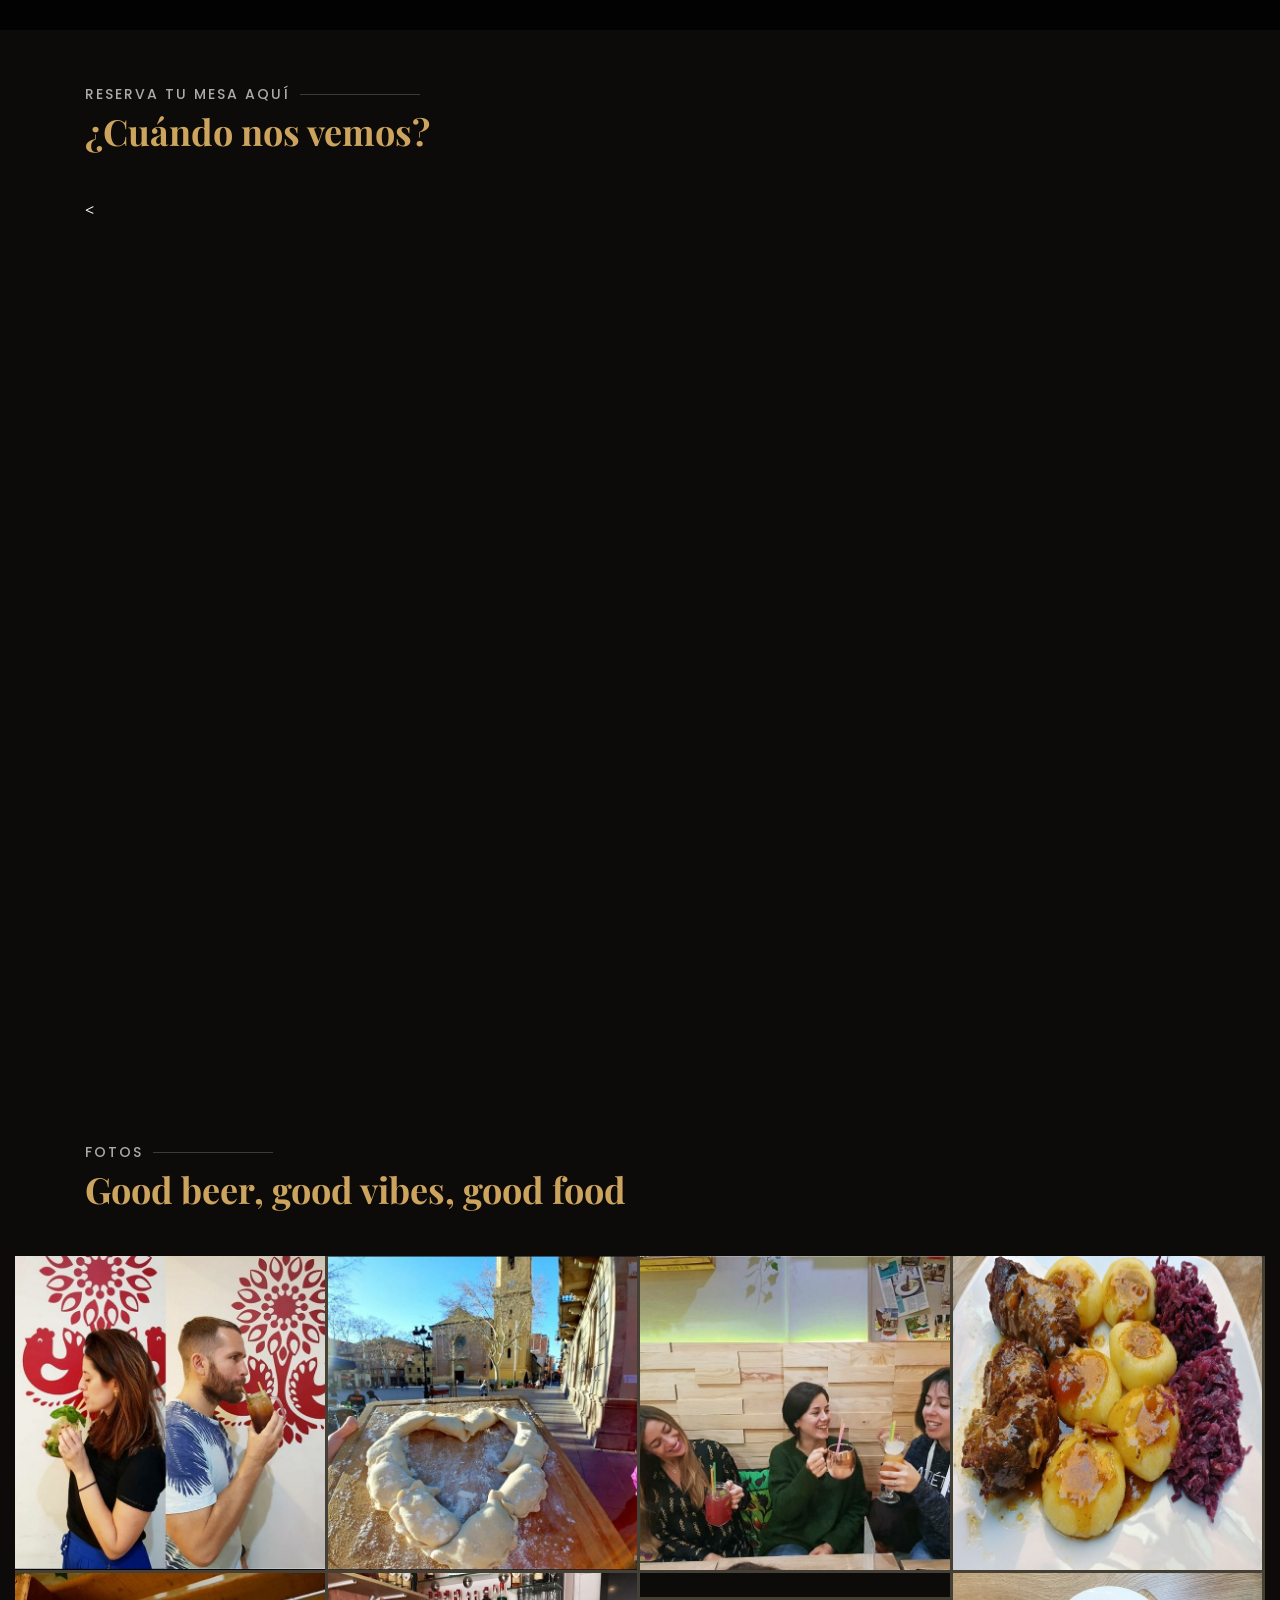
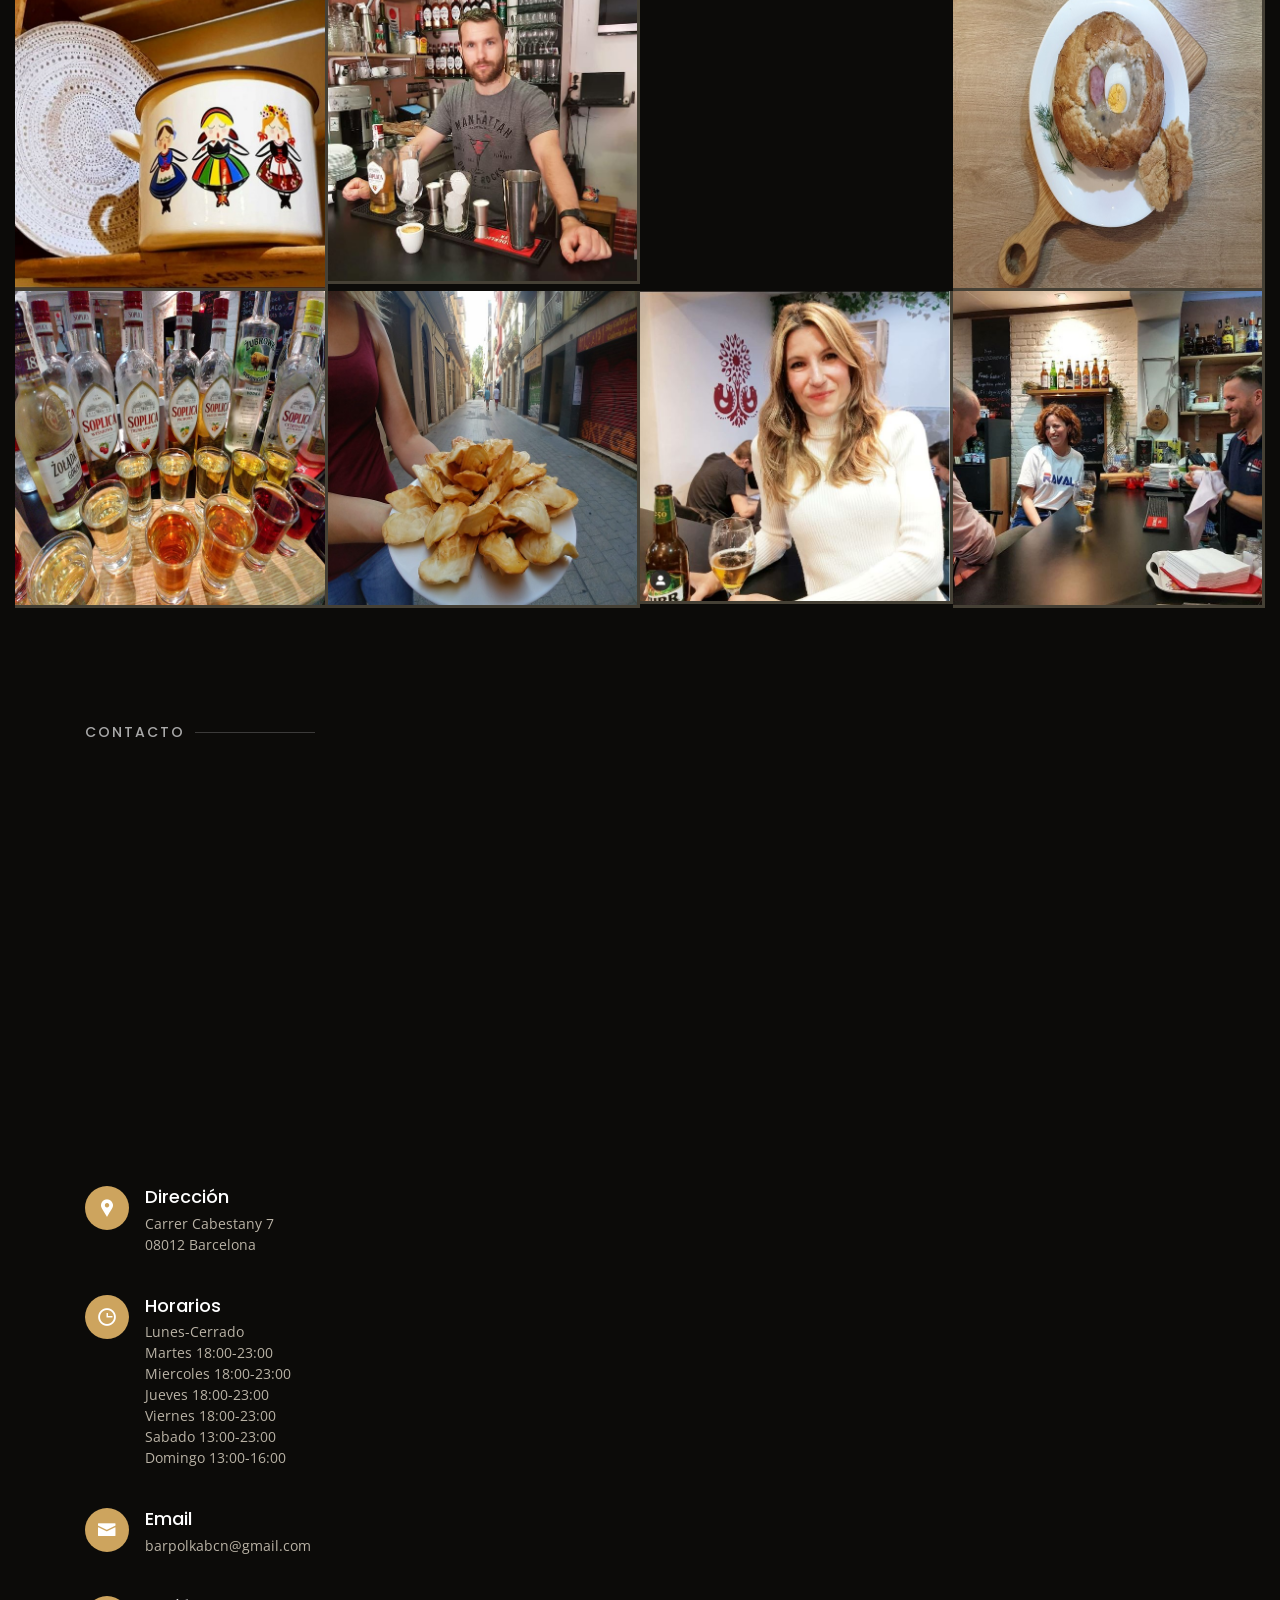
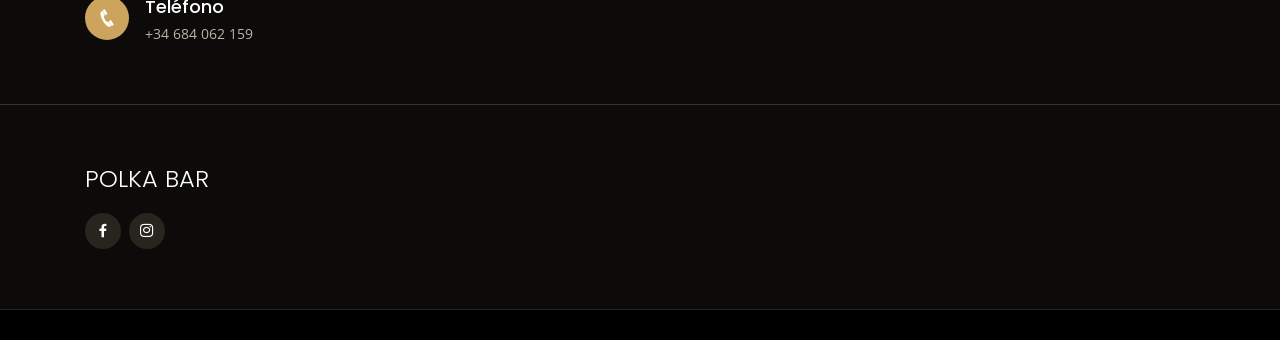
==== commit b33feac2: "Add files via upload" ====
--- a/index.html
+++ b/index.html
@@ -137,7 +137,7 @@
           <div class="col-lg-12 d-flex justify-content-center">
             <ul id="menu-flters">
               <li data-filter=".filter-starters">Tapas & Street food viajero </li>
-              <li data-filter=".filter-salads">Platos principales</li>
+              <li data-filter=".filter-salads">Platillos</li>
               <li data-filter=".filter-postres">Postres</li>
 			  <li data-filter=".filter-chupitos">Coctelería</li>
             </ul>
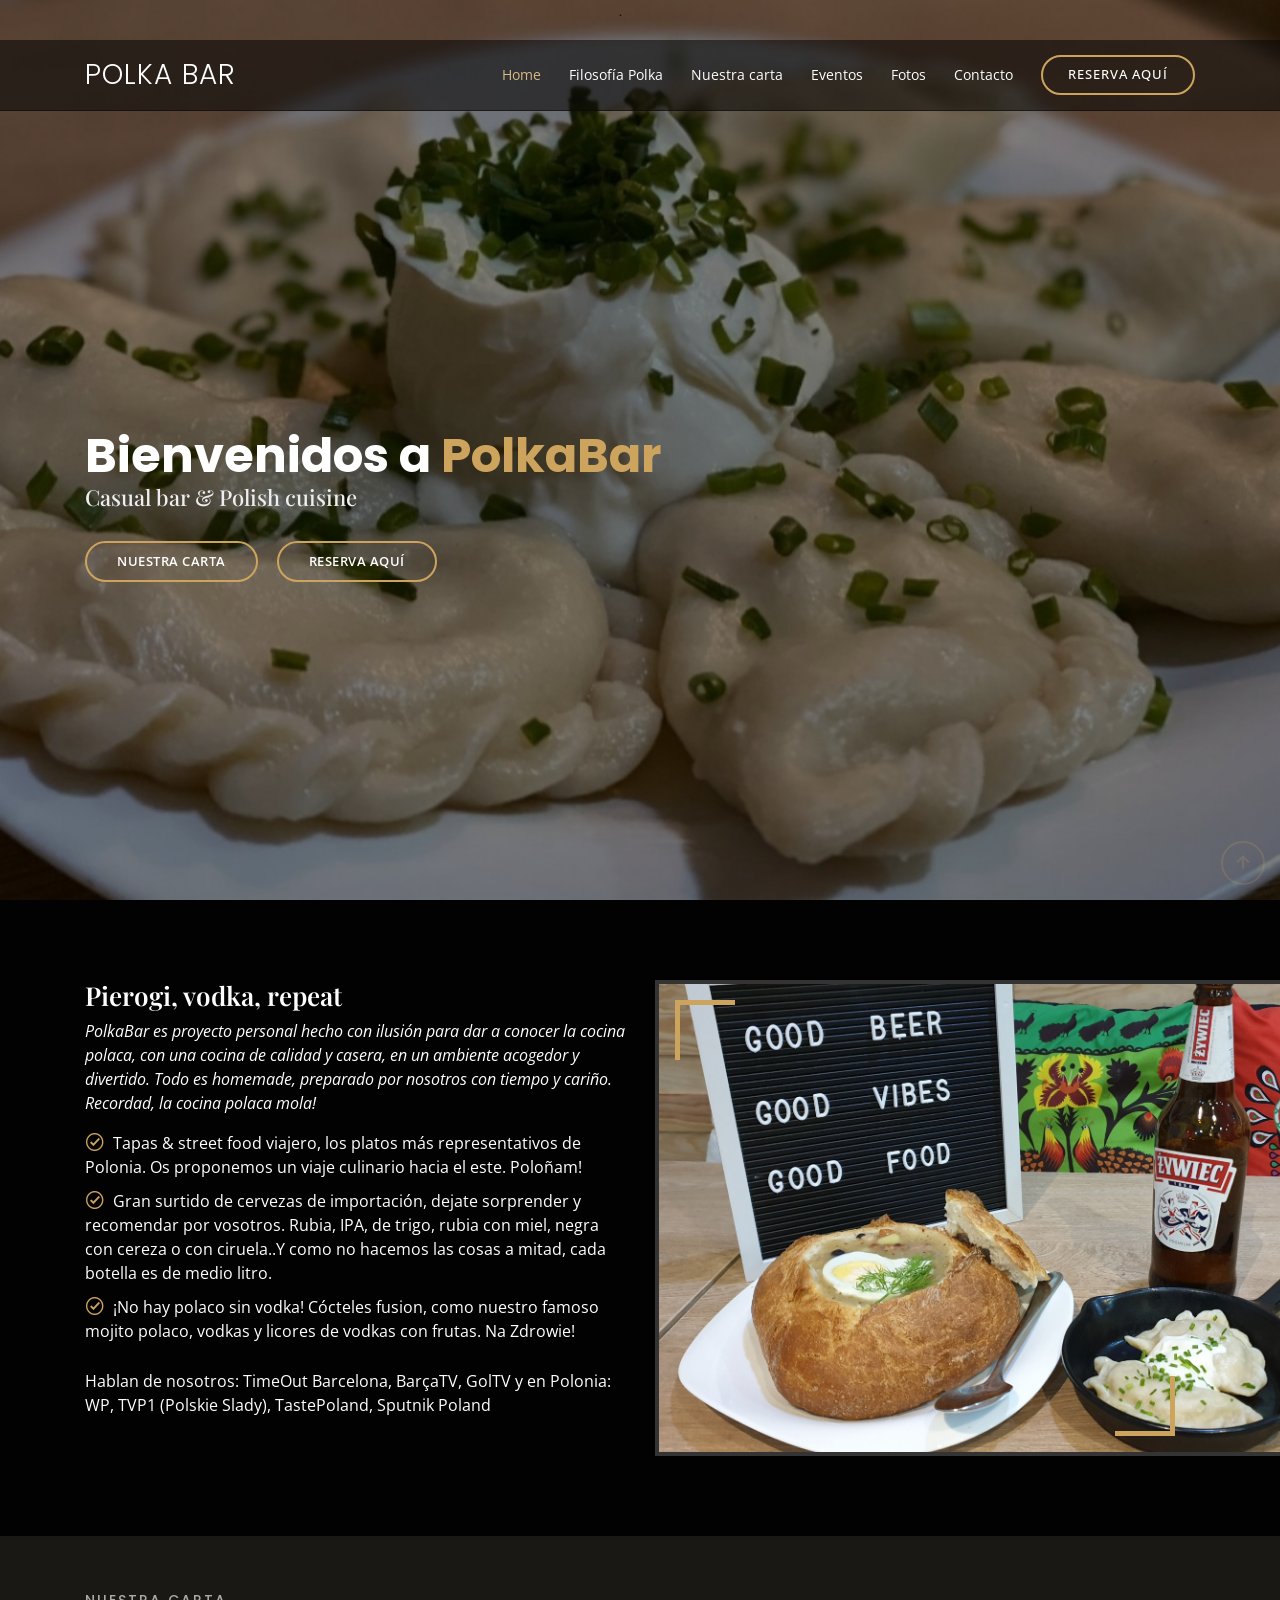
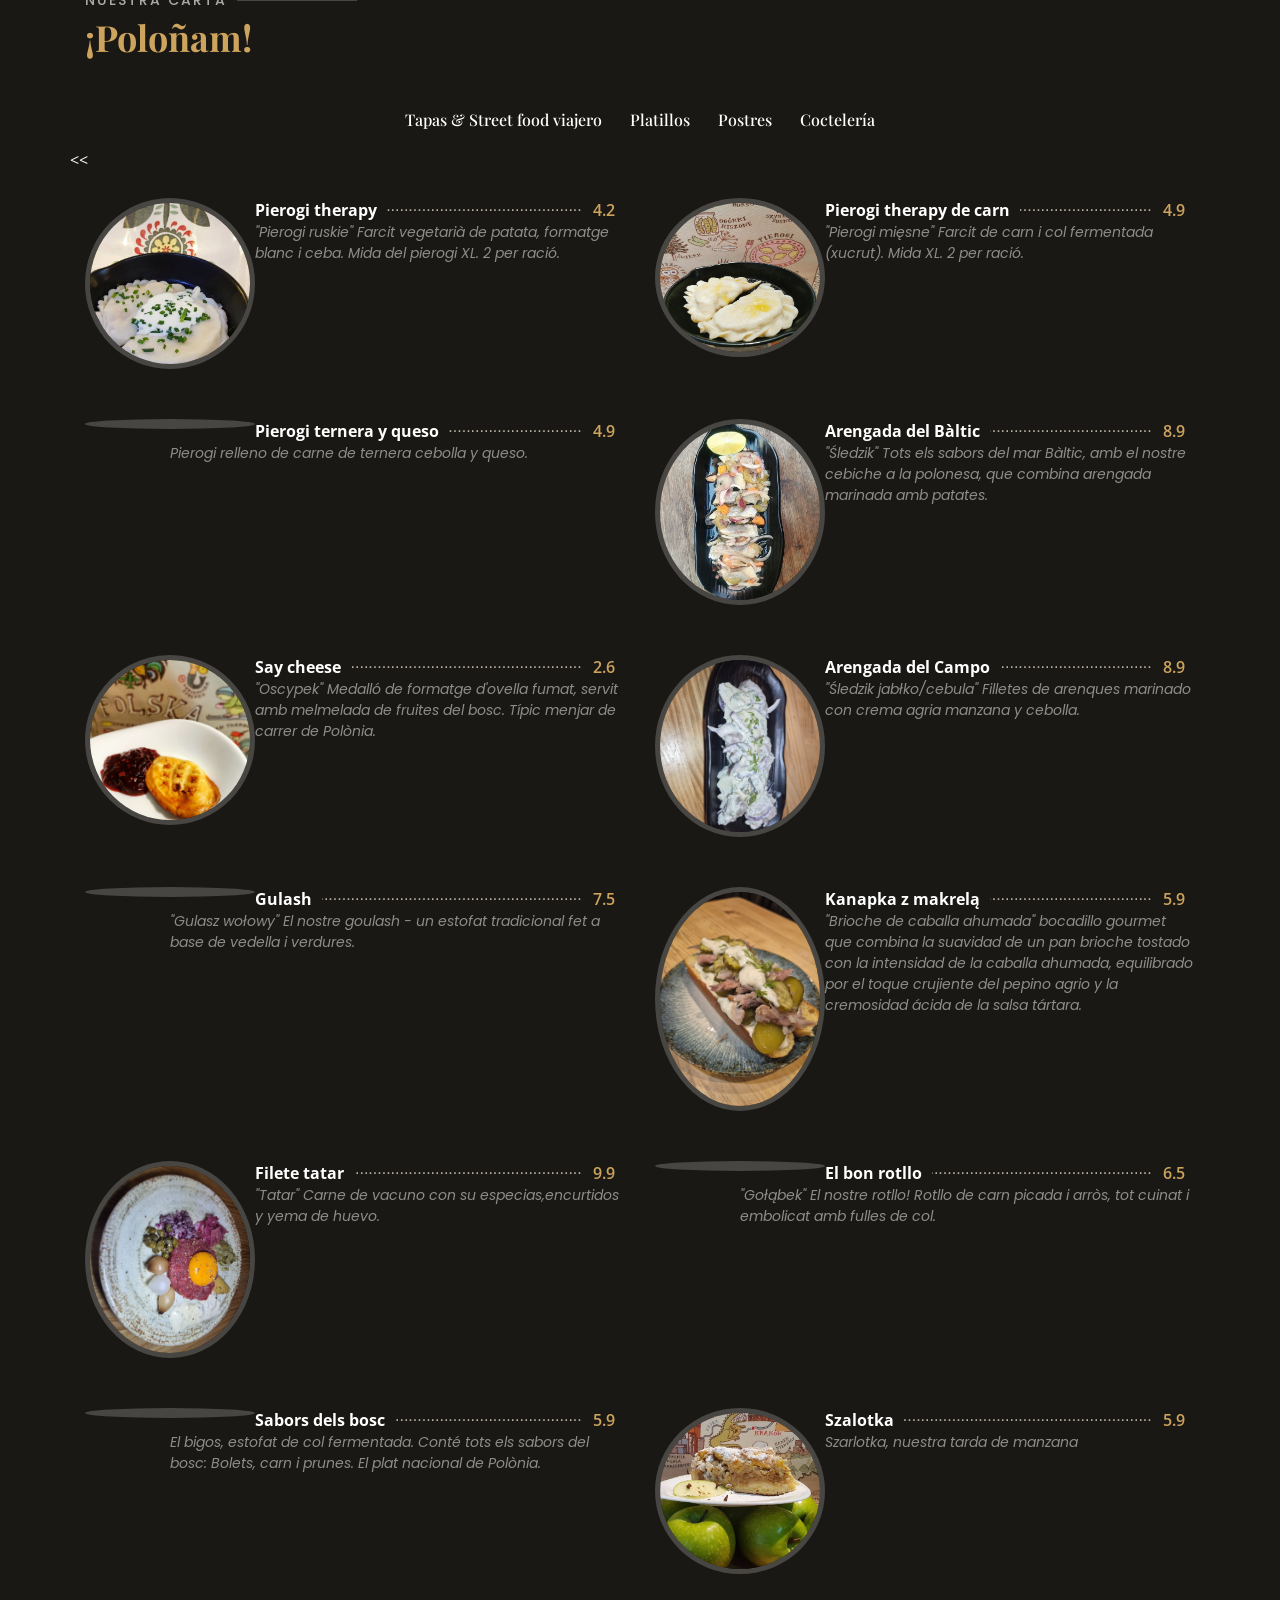
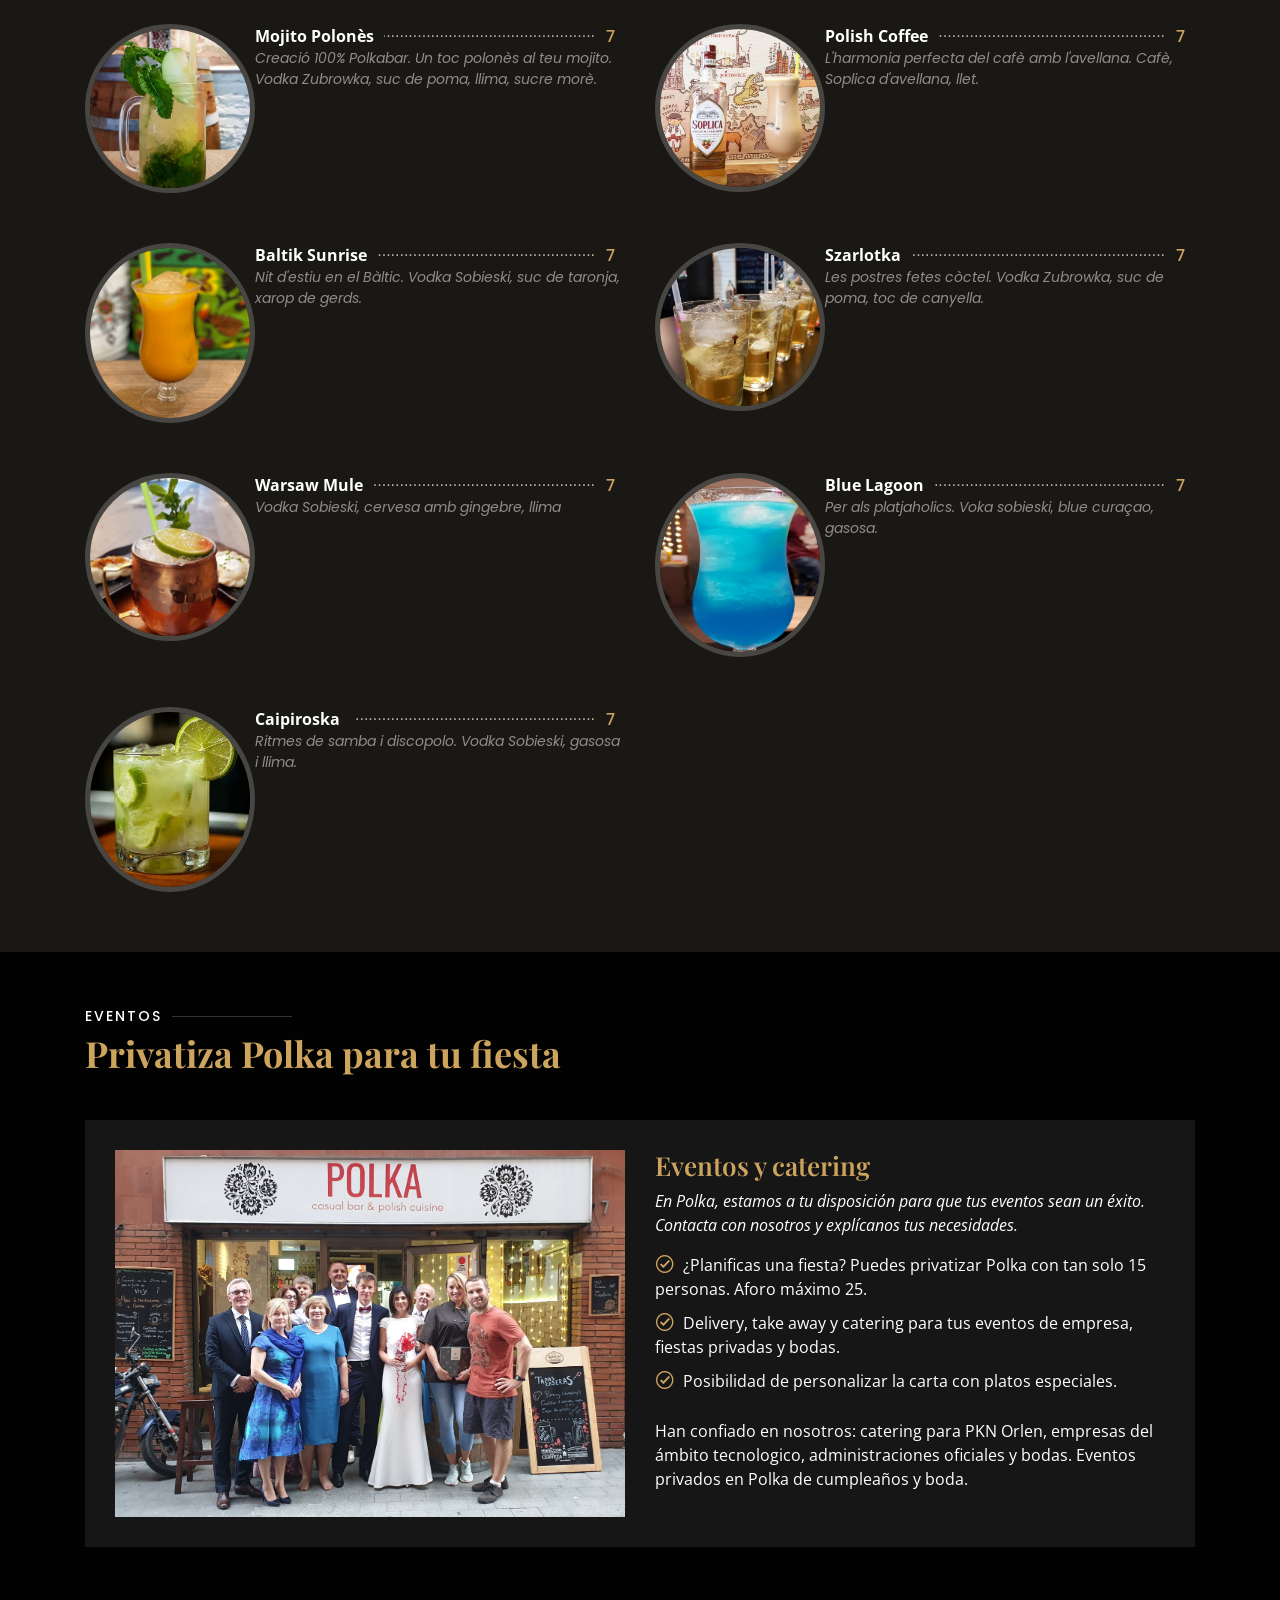
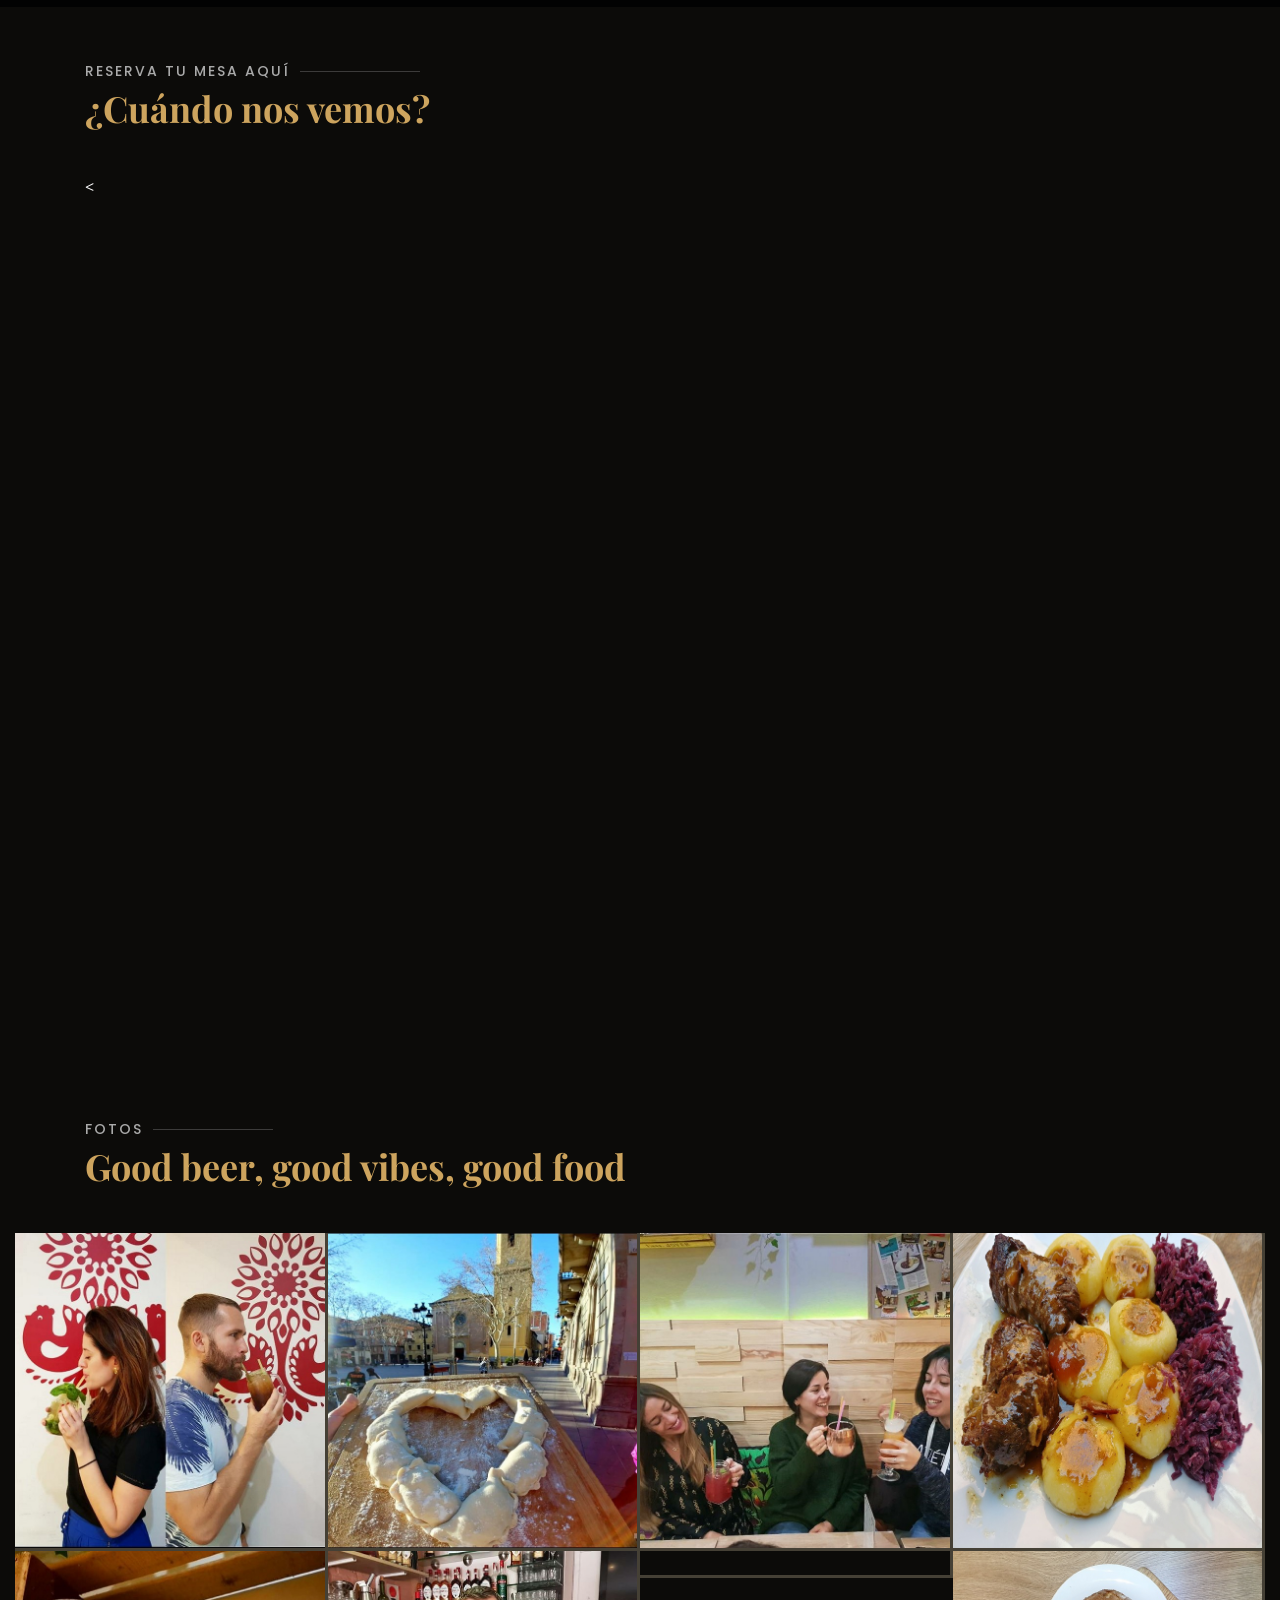
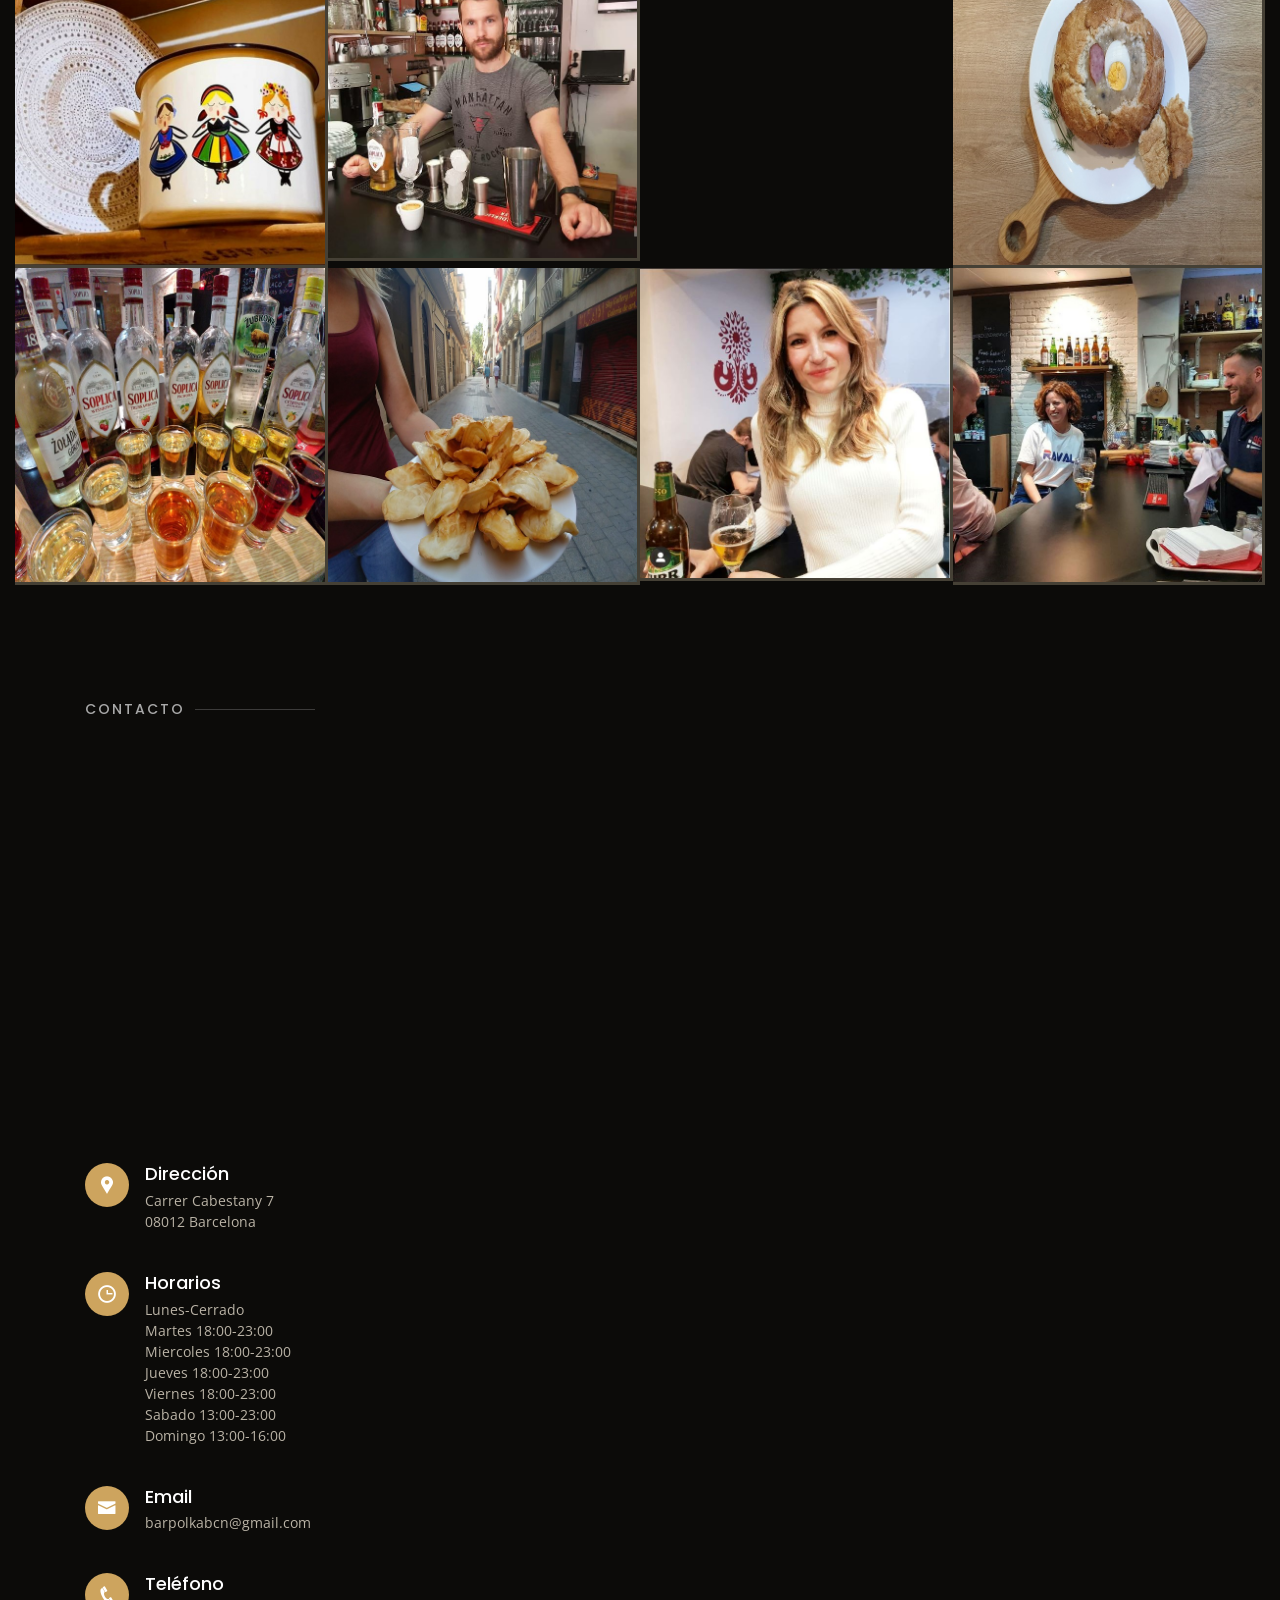
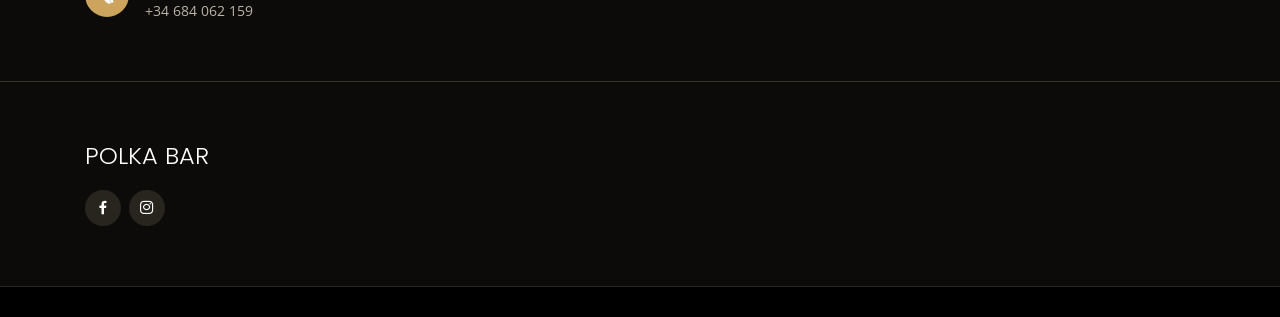
==== commit fcb30e31: "Add files via upload" ====
--- a/index.html
+++ b/index.html
@@ -165,7 +165,7 @@
             </div>
           </div>
          <div class="col-lg-6 menu-item filter-starters">
-            <img src="assets/img/menu/kabaos1.jpg" class="menu-img" alt="">
+            <img src="assets/img/menu/carn y queso.jpg" class="menu-img" alt="">
             <div class="menu-content">
               <a href="#">Pierogi ternera y queso</a><span>4.9</span>
             </div>
@@ -218,7 +218,7 @@
 		  
 		
           <div class="col-lg-6 menu-item filter-salads">
-            <img src="assets/img/menu/plaek.jpg" class="menu-img" alt="">
+            <img src="assets/img/menu/gulash tap.jpg" class="menu-img" alt="">
             <div class="menu-content">
               <a href="#">Gulash</a><span>7.5</span>
             </div>
@@ -254,7 +254,7 @@
           </div>
           
           <div class="col-lg-6 menu-item filter-salads">
-            <img src="assets/img/menu/golbek.jpg" class="menu-img" alt="">
+            <img src="assets/img/menu/golabek tap.jpg" class="menu-img" alt="">
             <div class="menu-content">
               <a href="#">El bon rotllo</a><span>6.5</span>
             </div>
@@ -265,7 +265,7 @@
 		  
 
           <div class="col-lg-6 menu-item filter-salads">
-            <img src="assets/img/menu/bigos.jpg" class="menu-img" alt="">
+            <img src="assets/img/menu/bigos tap.jpg" class="menu-img" alt="">
             <div class="menu-content">
 			
               <a href="#">Sabors dels bosc</a><span>5.9</span>
